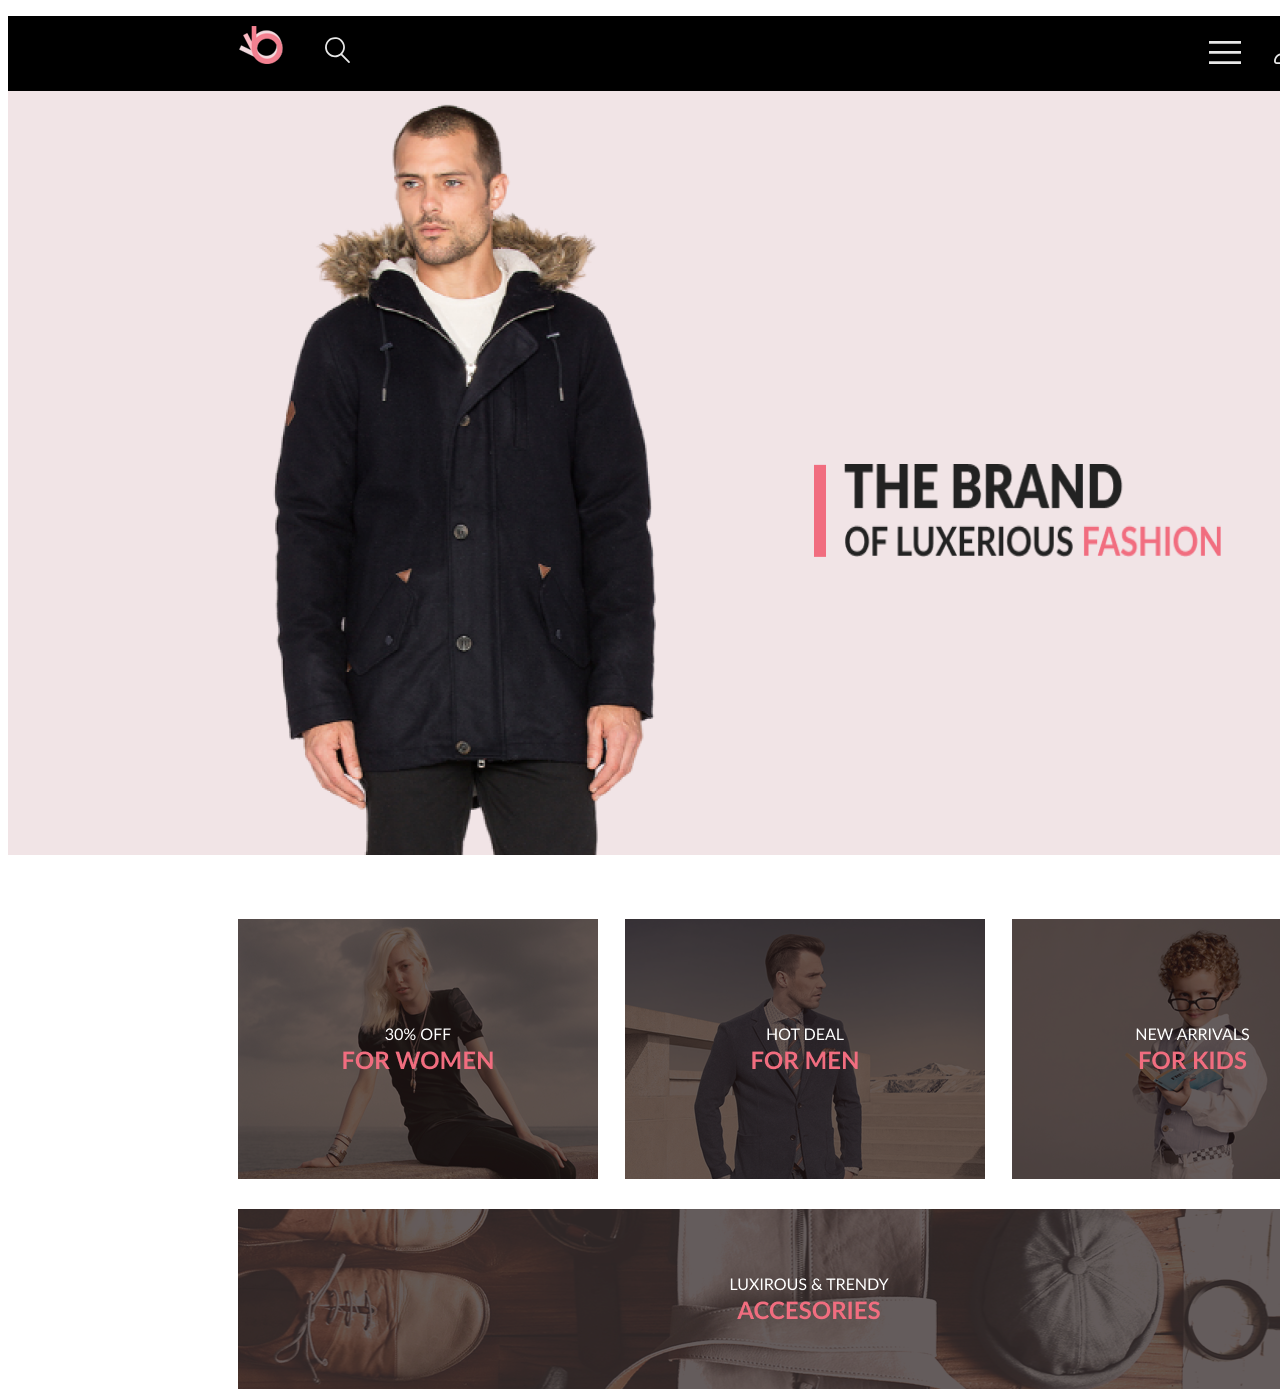
==== index.html @ 7326f94b "First commit" ====
<!DOCTYPE html>
<html lang="en">

<head>
    <meta charset="UTF-8">
    <meta http-equiv="X-UA-Compatible" content="IE=edge">
    <meta name="viewport" content="width=device-width, initial-scale=1.0">
    <title>Document</title>
    <link rel="stylesheet" href="style.css">
</head>

<body>

    <header class="menu">
        <ul class="spisokmenu">
            <li><a><img class="menu_logo" src="img/logo.svg" alt="Logotipe"></a></li>
            <li><a><img class="nayti" src="img/poisk.svg" alt="poisk"></a></li>
            <li><a><img class="saytmenu" src="img/menu.svg" alt="menu"></a></li>
            <li><a><img class="avtor" src="img/avtor.svg" alt="avtor"></a></li>
            <li><a><img class="magazin" src="img/magazin.svg" alt="magazin"></a></li>
            <li><a><img class="krug" src="img/krugnov.png" alt="krug"></a></li>
            <li><a><img class="five" src="img/five.png" alt="five"></a></li>
        </ul>
    </header>
    <main>
        <section>
            <header class="content">
                <ul class="spisok">
                    <li><a><img class="img_men" src="img/Layer_men.png" alt="men"></a></li>
                    <li><a><img class="element" src="img/rectangle.png" alt="rectangle"></a></li>
                    <li><a><img class="brandfashion" src="img/brandfashion.png" alt="brandfashion"></a></li>
                </ul>
            </header>
        </section>
        <section>
            <div class="modeli">
                <div class="women">
                </div>
                <div class="men">
                </div>
                <div class="kids">
                </div>
            </div>
            <div class="accesories">
            </div>
        </section>
    </main>

</body>

</html>
---- style.css ----
body {
    width: 100%;
}

.menu {
    width: 1600px;
    height: 75px;
    background: black;
    position: relative;
}

.spisokmenu {
list-style-type: none;
}

.content {
    width: 1600px;
    height: 764px;
    top: -16px;
    background: #F1E4E6;
    position: relative;
}

.spisok {
    list-style-type: none;
}

.img_men {
    position: absolute;
    top: 0px;
}

.modeli {
    margin-top: 48px;
    margin-left: 230px;
    width: 1140px;
    height: 260px;
    list-style-type: none;
}

.women {
    width: 360px;
    height: 260px;
    top: 904px;
    left: 230px;
    float: left;
    background-image: url(img/womenmax.png);
   
}

.men {
    width: 360px;
    height: 260px;
    top: 904px;
    left: 620px;
    float: left;
    margin: 0 0 0 27px;
    background-image: url(img/menmax.png);
}

.kids {
    width: 360px;
    height: 260px;
    top: 904px;
    left: 1010px;
    float: left;
    margin: 0 0 0 27px;
    background-image: url(img/kidsmax.png);
}

.accesories {
    width: 1140px;
    height: 180px;
    margin-top: 30px;
    margin-left: 230px;
    background-image: url(img/accesoriesmax.png);
}

.brandfashion {
    position: absolute;
    width: 377px;
    height: 93px;
    
    right: 387px;
    top: 373px;
}

.brandlux {
   width: 100%; 
   height: 100%;
}

.element {
    width: 12px;
    height: 93px;
    
    position: absolute;
    right: 782px;
    top: 373px;
}

.menu_logo {
    position: absolute;
    width: 44px;
    height: 38px;
    top: 10px;
    left: 231px; 
}

.nayti {
    position: absolute;
    width: 26px; 
    height: 26.79px;
    top: 21.21px;
    left: 316px;
}

.saytmenu {
    position: absolute;
    width: 32px; 
    height: 23px;
    top: 25.21px;
    left: 1201px;
}

.menuglav {
width: 100%;
height: 100%;
}

.avtor {
    position: absolute;
    width: 29px; 
    height: 29px;
    top: 19px;
    left: 1266px;
}

.magazin {
    position: absolute;
    width: 32px; 
    height: 29px;
    top: 20.21px;
    left: 1328px;
}

.five {
    top: 22px;
    position: absolute;
    left: 1357px;
}

.krug {
    top: 18px;
    position: absolute;
    left: 1350px; 
}
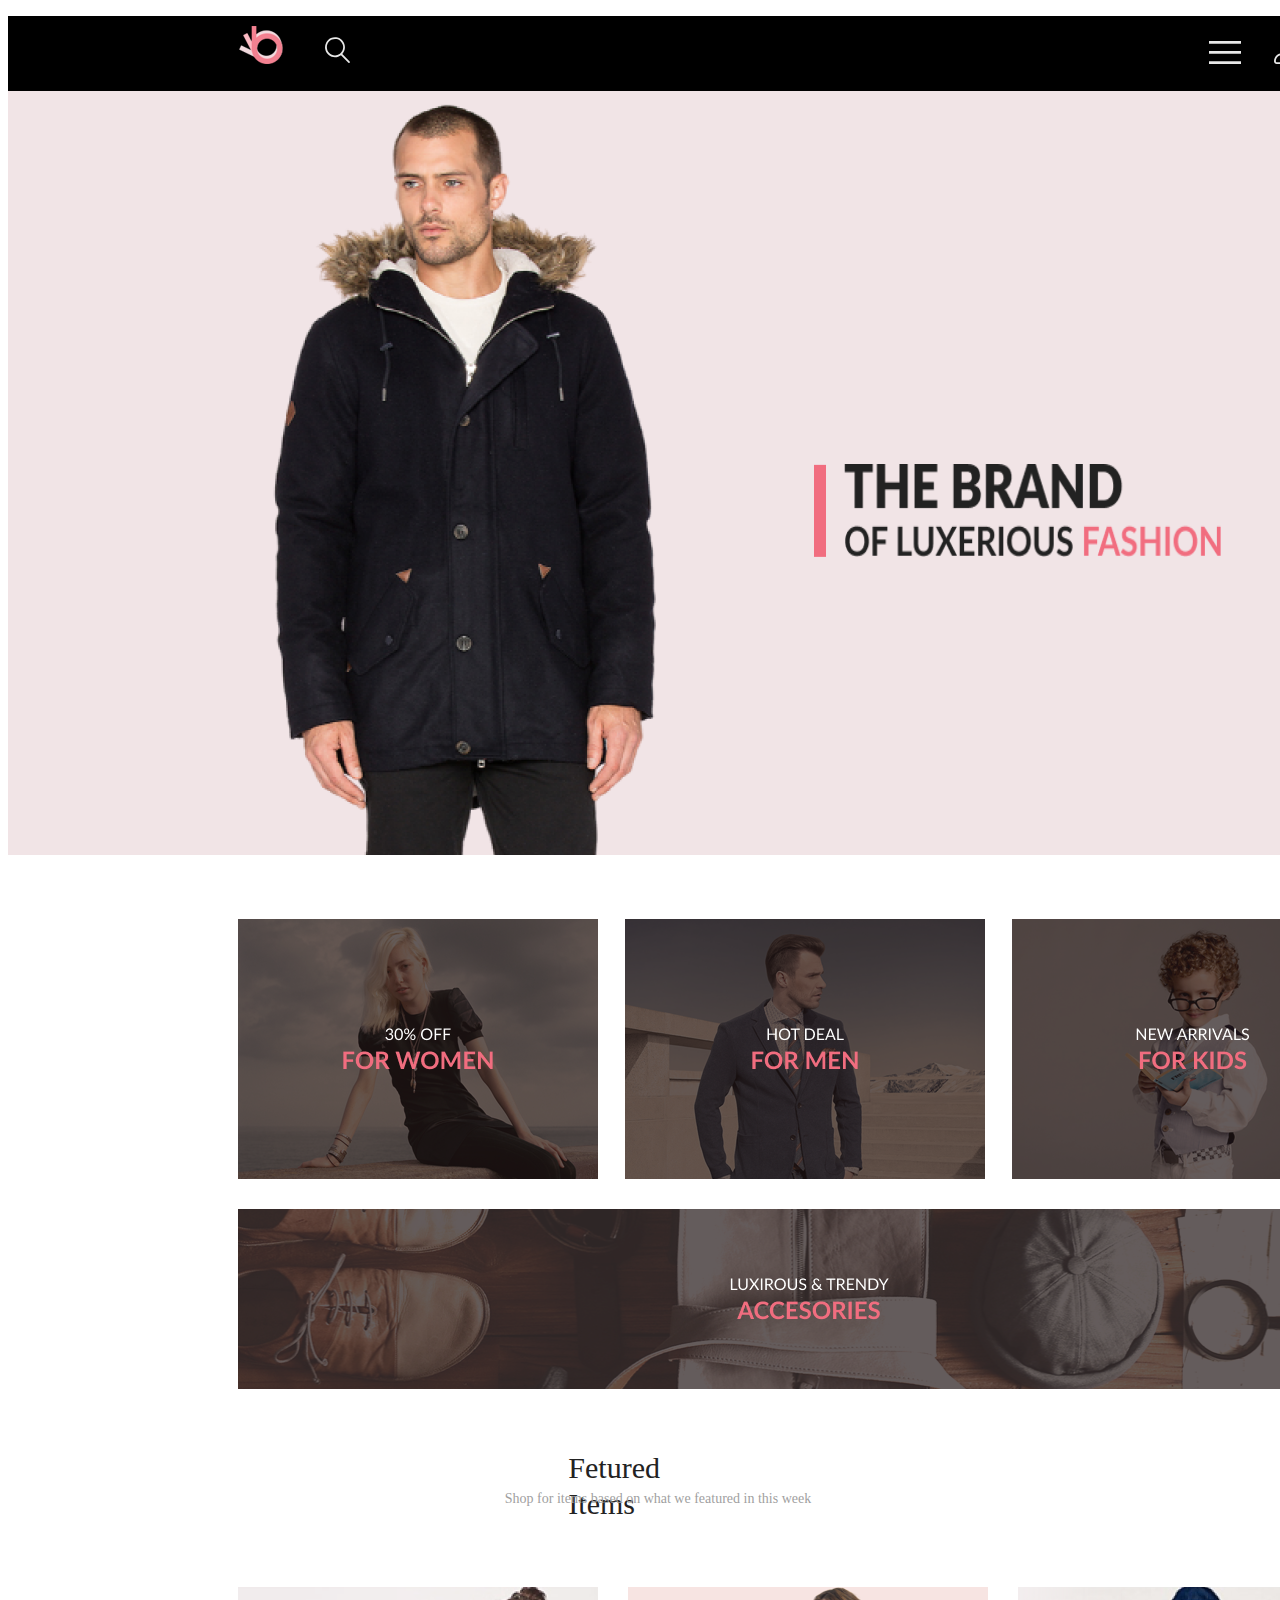
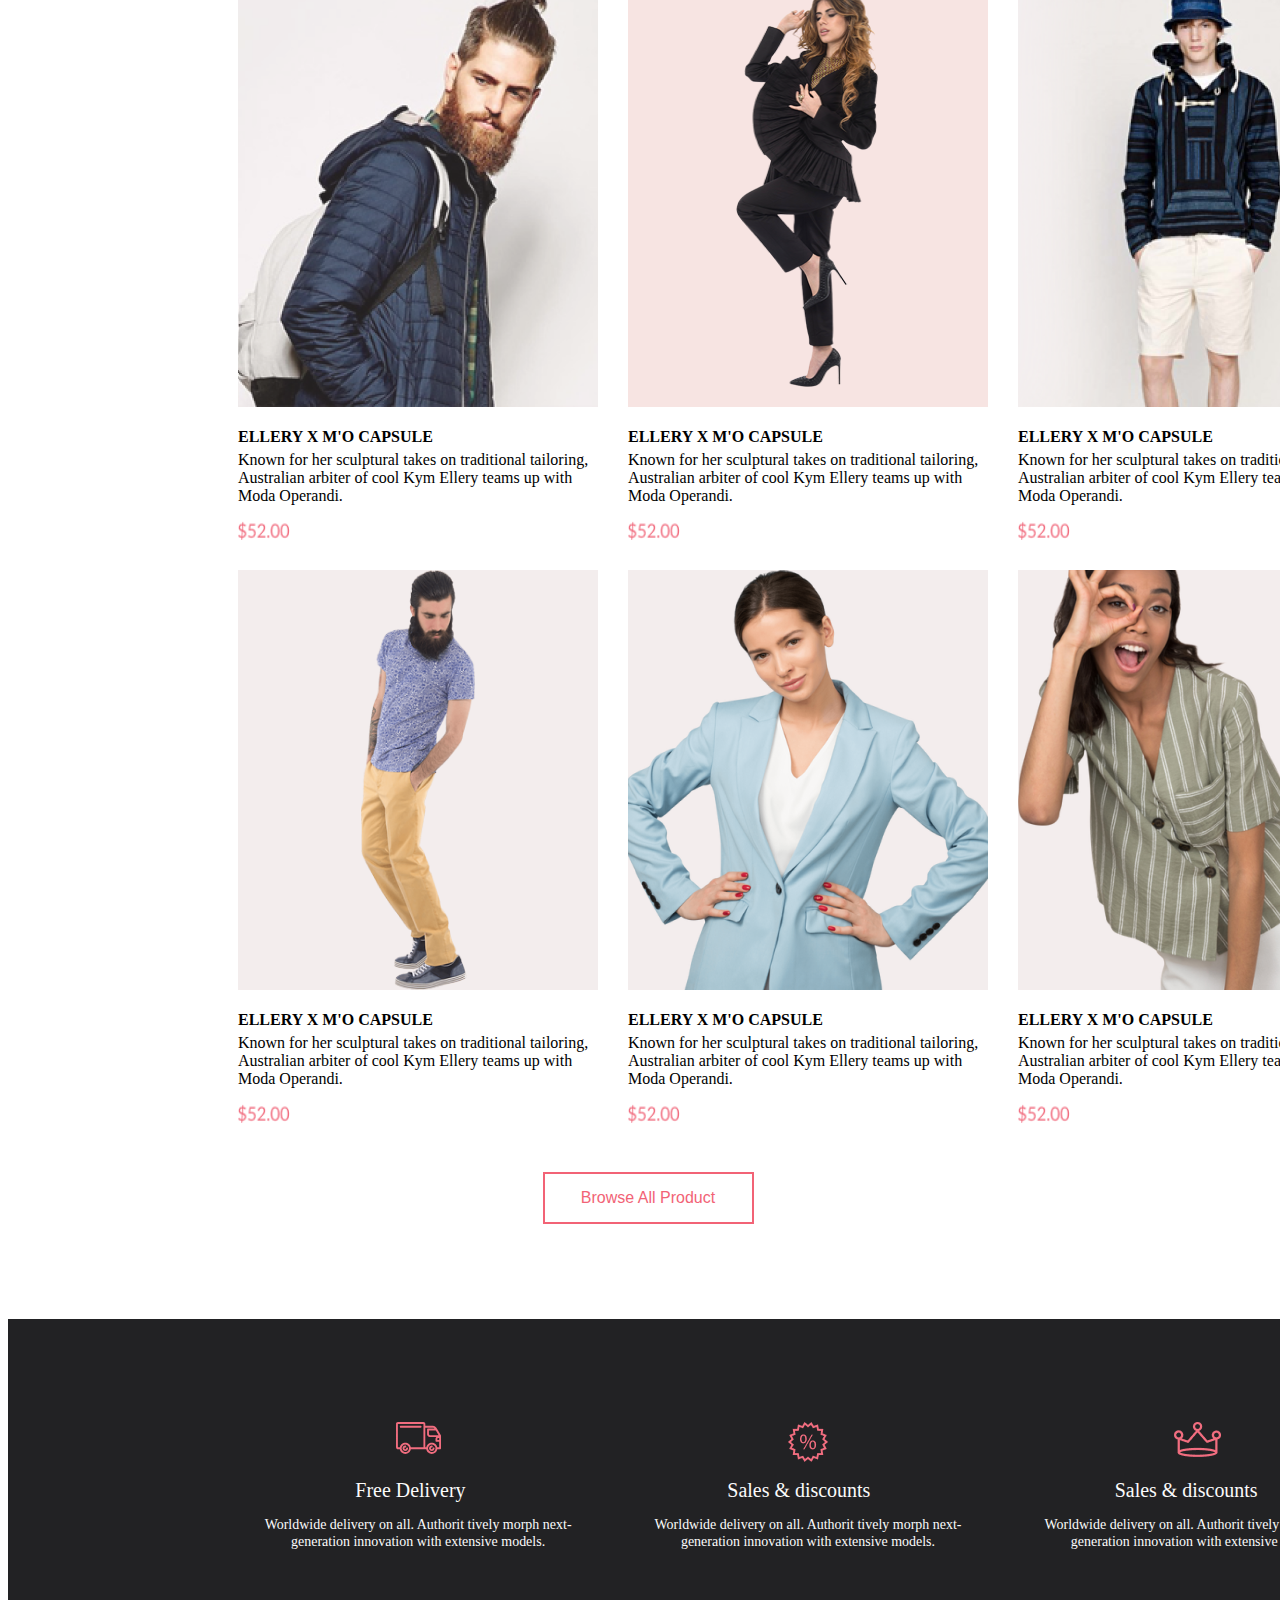
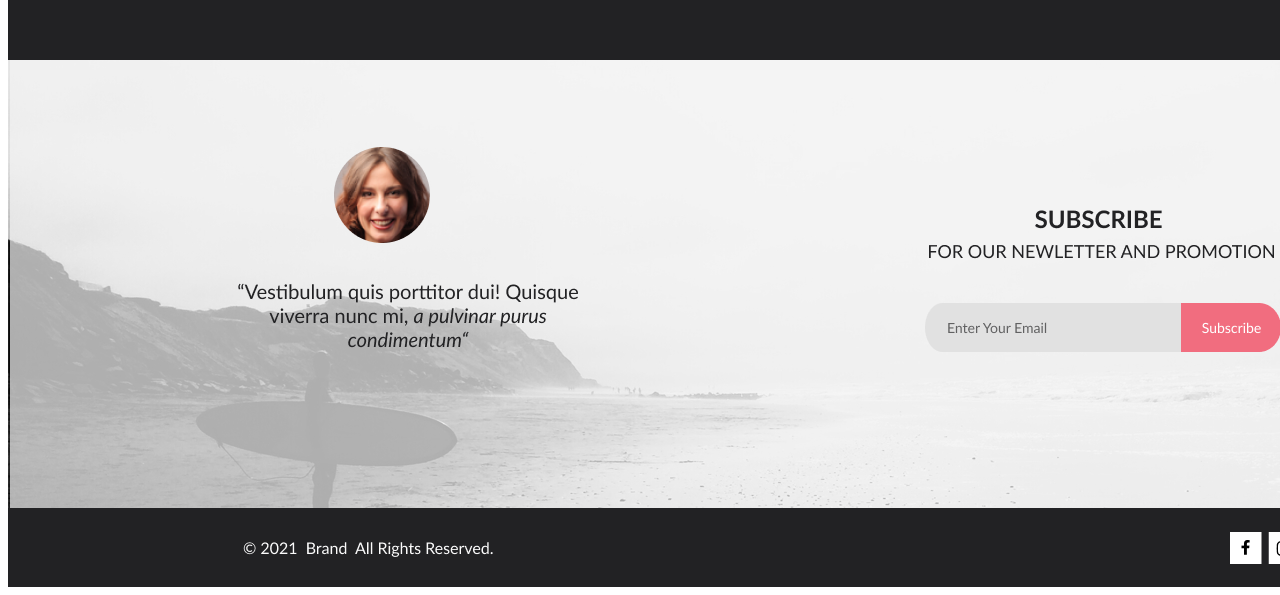
==== commit 58bfb934: "Добавил новые файлы картинок. Также удалил ветку copy-master" ====
--- a/index.html
+++ b/index.html
@@ -10,7 +10,6 @@
 </head>
 
 <body>
-
     <header class="menu">
         <ul class="spisokmenu">
             <li><a><img class="menu_logo" src="img/logo.svg" alt="Logotipe"></a></li>
@@ -44,8 +43,87 @@
             <div class="accesories">
             </div>
         </section>
+        <h3 class="heading">Fetured Items</h3>
+        <p class="text">Shop for items based on what we featured in this week</p>
+        <div class="description">
+            <div class="descriptionmini">
+                <img class="ellery1" src="img/ellery1.png" alt="ellery1">
+                <h4 class="headingellery1">ELLERY X M'O CAPSULE</h4>
+                <p class="ellerytext">Known for her sculptural takes on traditional tailoring, Australian arbiter of
+                    cool Kym
+                    Ellery teams up with Moda Operandi.</p>
+                <img class="price" src="img/price.png" alt="price">
+            </div>
+            <div class="descriptionmini">
+                <img class="ellery21" src="img/ellery21.png" alt="ellery21">
+                <img class="ellery22" src="img/ellery22.png" alt="ellery22">
+                <h4 class="headingellery21">ELLERY X M'O CAPSULE</h4>
+                <p class="ellerytext">Known for her sculptural takes on traditional tailoring, Australian arbiter of
+                    cool Kym
+                    Ellery teams up with Moda Operandi.</p>
+                <img class="price" src="img/price.png" alt="price">
+            </div>
+            <div class="descriptionmini">
+                <img class="ellery3" src="img/ellery3.png" alt="ellery3">
+                <h4 class="headingellery3">ELLERY X M'O CAPSULE</h4>
+                <p class="ellerytext">Known for her sculptural takes on traditional tailoring, Australian arbiter of
+                    cool Kym
+                    Ellery teams up with Moda Operandi.</p>
+                <img class="price" src="img/price.png" alt="price">
+            </div>
+        </div>
+        <div class="description card">
+            <div class="descriptionmini">
+                <img class="ellery4" src="img/ellery4.png" alt="ellery4">
+                <h4 class="headingellery4">ELLERY X M'O CAPSULE</h4>
+                <p class="ellerytext">Known for her sculptural takes on traditional tailoring, Australian arbiter of
+                    cool Kym
+                    Ellery teams up with Moda Operandi.</p>
+                <img class="price" src="img/price.png" alt="price">
+            </div>
+            <div class="descriptionmini">
+                <img class="ellery5" src="img/ellery5.png" alt="ellery5">
+                <h4 class="headingellery5">ELLERY X M'O CAPSULE</h4>
+                <p class="ellerytext">Known for her sculptural takes on traditional tailoring, Australian arbiter of
+                    cool Kym
+                    Ellery teams up with Moda Operandi.</p>
+                <img class="price" src="img/price.png" alt="price">
+            </div>
+            <div class="descriptionmini">
+                <img class="ellery6" src="img/ellery6.png" alt="ellery6">
+                <h4 class="headingellery6">ELLERY X M'O CAPSULE</h4>
+                <p class="ellerytext">Known for her sculptural takes on traditional tailoring, Australian arbiter of
+                    cool Kym
+                    Ellery teams up with Moda Operandi.</p>
+                <img class="price" src="img/price.png" alt="price">
+            </div>
+        </div>
+        <button class="products-btn" type="button">Browse All Product</button>
+
+        <div class="services">
+            <img class="car" src="img/car.svg" alt="car">
+            <h4 class="headingcar">Free Delivery</h4>
+            <p class="textcar">Worldwide delivery on all. Authorit tively morph next-generation innovation with
+                extensive models.</p>
+            <img class="sale" src="img/sale.png" alt="sale">
+            <h4 class="headingsale">Sales & discounts</h4>
+            <p class="textsale">Worldwide delivery on all. Authorit tively morph next-generation innovation with
+                extensive models.</p>
+            <img class="crown" src="img/crown.png" alt="crown">
+            <h4 class="headingcrown">Sales & discounts</h4>
+            <p class="textcrown">Worldwide delivery on all. Authorit tively morph next-generation innovation with
+                extensive models.</p>
+        </div>
+        <div class="write">
+            <img class="foto" src="img/foto.png" alt="foto">
+            <img class="futerheader" src="img/futerheader.png" alt="futerheader">
+            <img class="futertext" src="img/futertext.png" alt="futertext">
+            <img class="futerform" src="img/futerform.png" alt="futerform">
+        </div>
+        <div class="rights">
+            <img class="copyright" src="img/Copyright.png" alt="copyright">
+        </div>
     </main>
-
 </body>
 
 </html>--- a/style.css
+++ b/style.css
@@ -8,6 +8,7 @@
     height: 75px;
     background: black;
     position: relative;
+    
 }
 
 .spisokmenu {
@@ -157,3 +158,329 @@
     left: 1350px; 
 }
 
+.heading {
+    position: absolute;
+    left: 44.4%;
+    right: 44.23%;
+    top: 157.8%;
+    bottom: 60.66%;
+    font-family: 'Lato';
+    font-style: normal;
+    font-weight: 400;
+    font-size: 30px;
+    line-height: 36px;
+    color: #222222;  
+}
+
+.text {
+    position: absolute;
+    left: 39.44%;
+   
+    top: 164.0%;
+    bottom: 60.06%;
+   
+    font-family: 'Lato';
+    font-style: normal;
+    font-weight: 400;
+    font-size: 14px;
+    line-height: 17px;  
+    color: #9F9F9F;
+    
+    
+}
+
+.description {
+width: 1140px;
+
+    margin-left: 230px;
+    margin-top: 198px;
+    text-align: left;
+    display: flex;
+    justify-content: space-between;
+   
+
+}
+
+.descriptionmini {
+
+    width: 360px;
+    
+    text-align: left;
+    
+    background: #FFFFFF;
+
+   
+    
+    display: flex;
+    flex-direction: column;
+
+}
+
+
+.ellerytext {
+    width: 100%;
+    margin-top: -16.4px;
+}
+
+.ellery22 {
+    height: 400px;
+    position: absolute;
+    left: 736px;
+    
+}
+
+.card {
+    margin-top: 30px;
+}
+
+.price {
+    width: 52.46px;
+    height: 19px;
+}
+
+.products-btn {
+    display: block;
+    width: 100%;
+    max-width: 211px;
+    margin: 0 auto;
+    padding: 14.5px;
+    background-color: #fff;
+    border: 2px solid #F26376;
+    box-sizing: border-box;
+    color: #F26376;
+    font-style: normal;
+    font-weight: 400;
+    font-size: 16px;
+    line-height: 19.2px;
+    text-align: center;
+    word-break: break-all;
+    margin-top: 48.5px;
+  }
+
+  .products-btn:hover {
+    background-color: #F26376;
+    color: #fff;
+  }
+  .products-btn:active {
+    background-color: #fff;
+    border: 2px solid #F26376;
+    color: #F26376;
+  }
+
+  .services {
+      width: 1600px;
+      height: 341px;
+      background: #222224;
+margin-top: 95.5px;
+position: relative;
+  }
+
+  .write {
+    width: 1600px;
+    height: 448px;
+    background-image: url(img/nature.jpg);
+    
+position: relative;
+  }
+
+  .rights {
+      width: 1600px;
+      height: 79px;
+      
+  }
+
+  .car {
+    position: absolute;
+    left: 24.25%;
+    right: 72.94%;
+    top: 103px;
+    bottom: 19.15%;  
+  }
+
+  .headingcar {
+    position: absolute;
+    left: 21.71%;
+    right: 70.98%;
+    top: 38.58%;
+    bottom: 17.79%;
+    
+    font-family: 'Lato';
+    font-style: normal;
+    font-weight: 400;
+    font-size: 19.96px;
+    line-height: 24px;
+    /* identical to box height */
+    
+    color: #FBFBFB;
+    
+  }
+
+  .textcar {
+    position: absolute;
+    left: 14.38%;
+    right: 63.12%;
+    top: 53.63%;
+    bottom: 16.48%;
+    
+    font-family: 'Lato';
+    font-style: normal;
+    font-weight: 300;
+    font-size: 13.972px;
+    line-height: 17px;
+    text-align: center;
+    
+    color: #FBFBFB;
+     
+  }
+
+  .sale {
+    position: absolute;
+    left: 48.75%;
+    right: 48.75%;
+    top: 103px;
+    bottom: 18.92%;
+    
+    
+    
+  }
+
+  .headingsale {
+    position: absolute;
+    left: 44.96%;
+    right: 45.47%;
+    top: 38.58%;
+    bottom: 17.79%;
+    
+    font-family: 'Lato';
+    font-style: normal;
+    font-weight: 400;
+    font-size: 19.96px;
+    line-height: 24px;
+    /* identical to box height */
+    
+    color: #FBFBFB;
+     
+  }
+
+  .textsale {
+    position: absolute;
+    left: 38.75%;
+    right: 38.75%;
+    top: 53.63%;
+    bottom: 16.48%;
+    
+    font-family: 'Lato';
+    font-style: normal;
+    font-weight: 300;
+    font-size: 13.972px;
+    line-height: 17px;
+    text-align: center;
+    
+    color: #FBFBFB;
+    
+  }
+
+  .crown {
+    position: absolute;
+    left: 72.88%;
+    right: 24.18%;
+    top: 103px;
+    bottom: 19.07%;
+    
+  }
+
+ .headingcrown {
+    position: absolute;
+left: 69.17%;
+right: 21.14%;
+top: 38.58%;
+bottom: 17.79%;
+
+font-family: 'Lato';
+font-style: normal;
+font-weight: 400;
+font-size: 19.96px;
+line-height: 24px;
+/* identical to box height */
+
+color: #FBFBFB;
+ 
+ } 
+
+ .textcrown {
+    position: absolute;
+    left: 63.12%;
+    right: 14.38%;
+    top: 53.63%;
+    bottom: 16.48%;
+    
+    font-family: 'Lato';
+    font-style: normal;
+    font-weight: 300;
+    font-size: 13.972px;
+    line-height: 17px;
+    text-align: center;
+    
+    color: #FBFBFB;
+      
+ }
+
+ .foto {
+    position: absolute;
+    width: 96px;
+    height: 96px;
+    left: 325.71px;
+    top: 86.59px;
+    
+ }
+
+ .futertext {
+    position: absolute;
+    left: 14.39%;
+    right: 63.14%;
+    top: 49.78%;
+    bottom: 28.12%;
+    
+    font-family: 'Lato';
+    font-style: normal;
+    font-weight: 400;
+    font-size: 20px;
+    line-height: 24px;
+    text-align: center;
+    
+    color: #222224;
+    
+    
+ }
+
+ .futerheader {
+    position: absolute;
+    left: 921px;
+    right: 14.38%;
+    top: 33.48%;
+    bottom: 52.9%;
+    
+    font-family: 'Lato';
+    font-style: normal;
+    font-weight: 700;
+    font-size: 24px;
+    line-height: 167.2%;
+    /* or 40px */
+    text-align: center;
+    
+    color: #222224;
+    
+ }
+
+ .futerform {
+    position: absolute;
+    left: 57.31%;
+    right: 20.44%;
+    top: 54.24%;
+    bottom: 34.82%;
+    
+ }
+
+
+
+
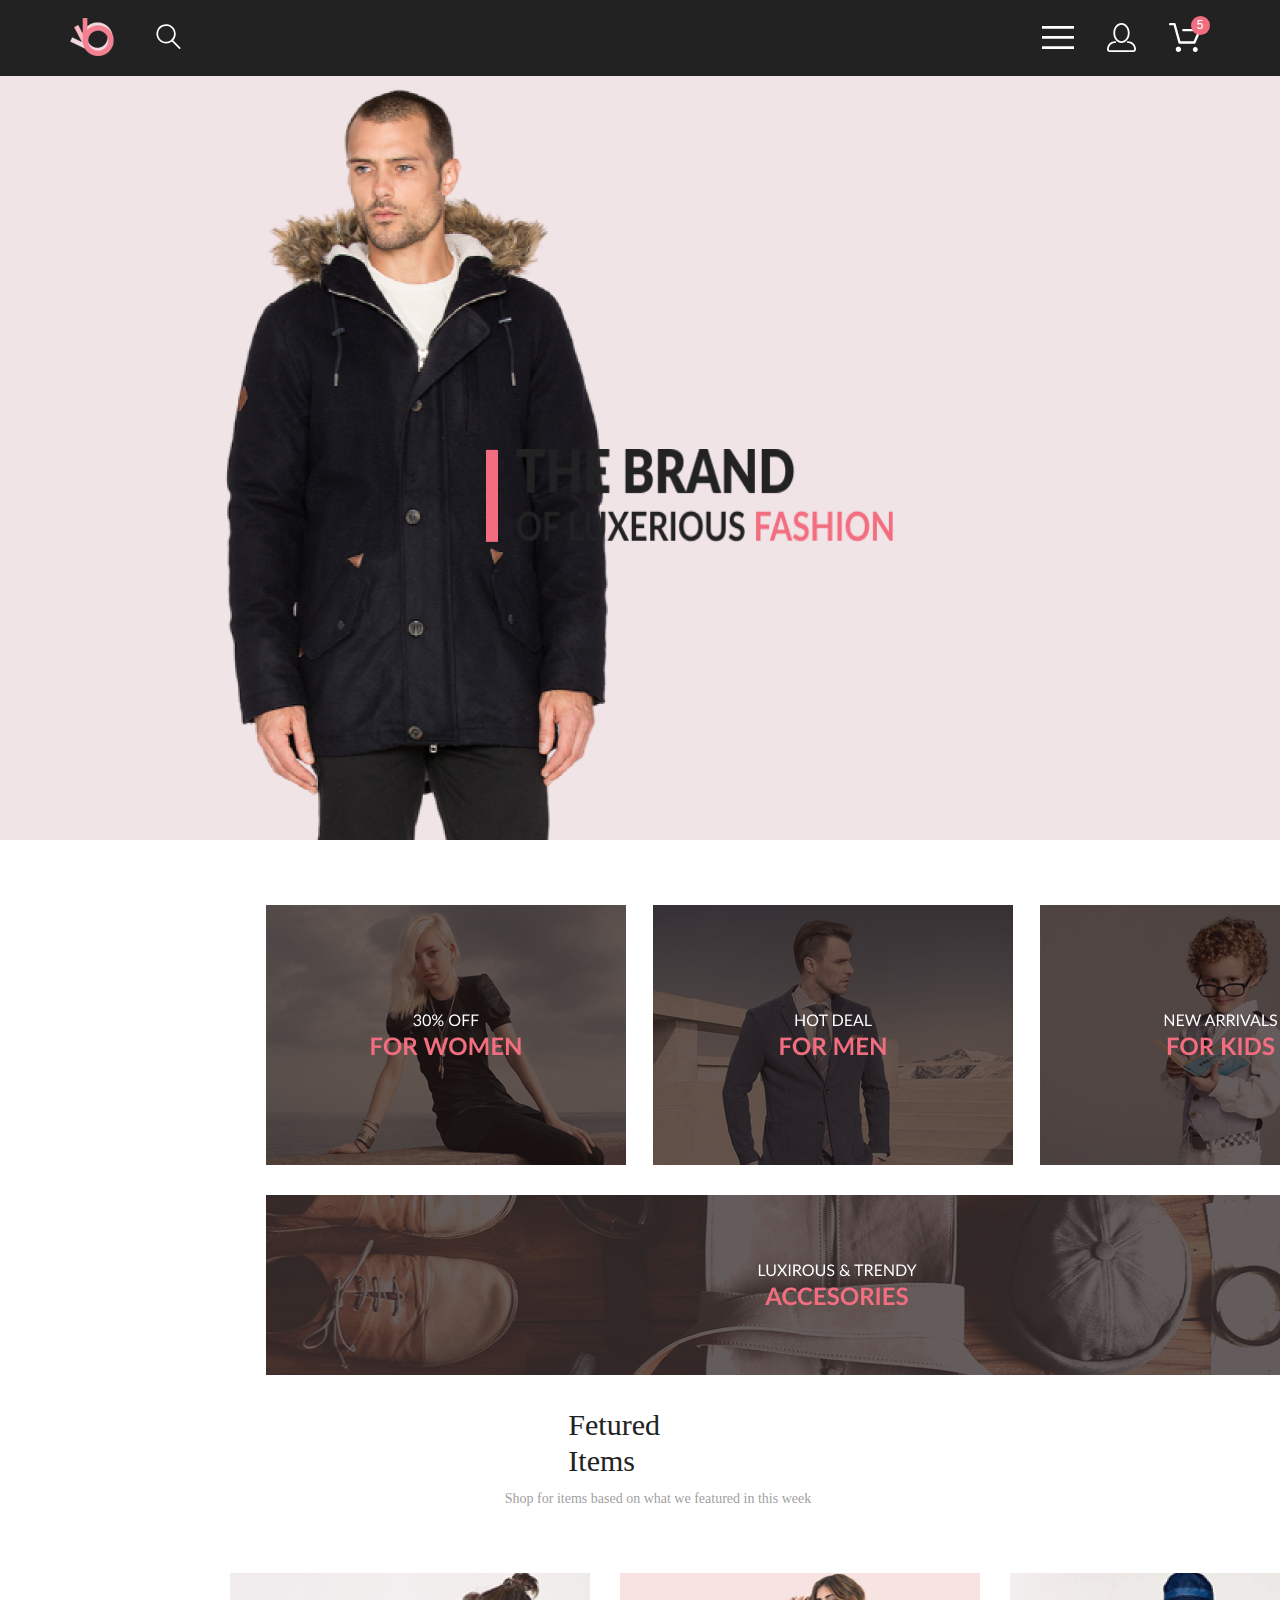
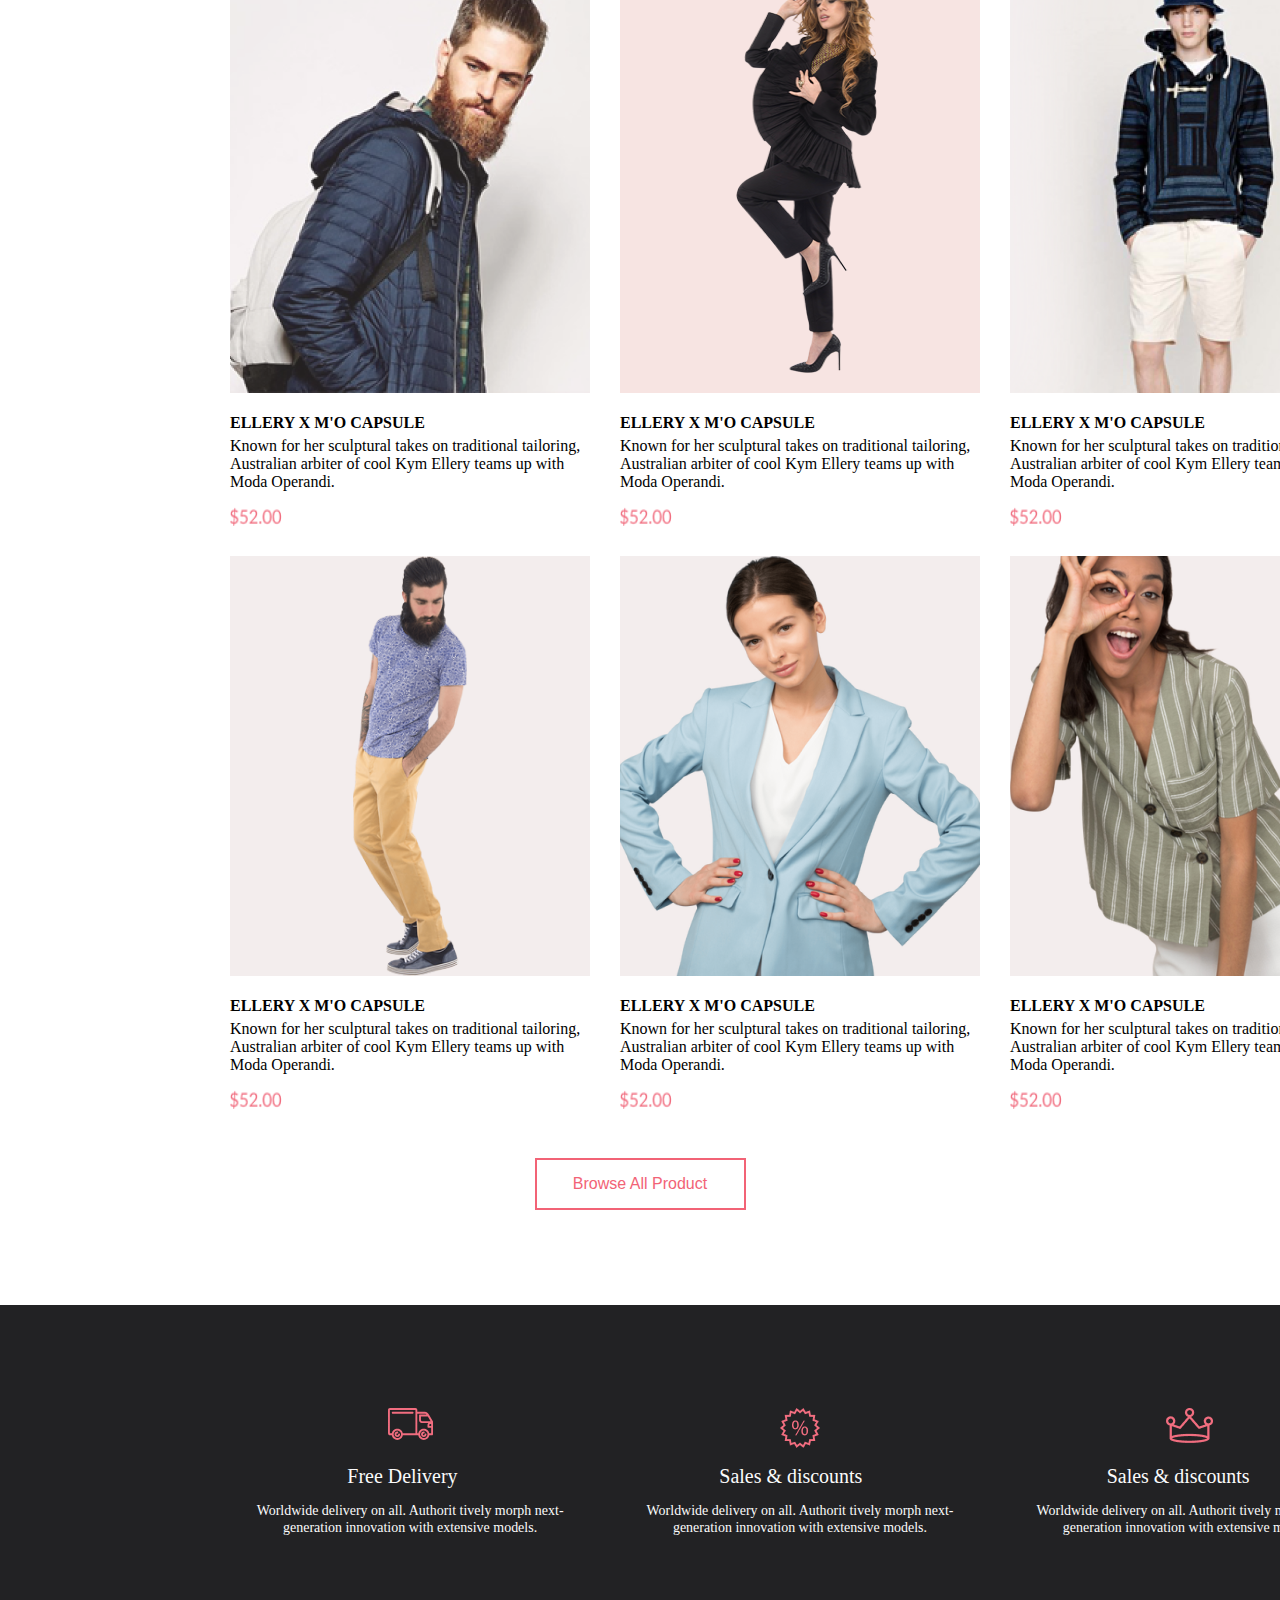
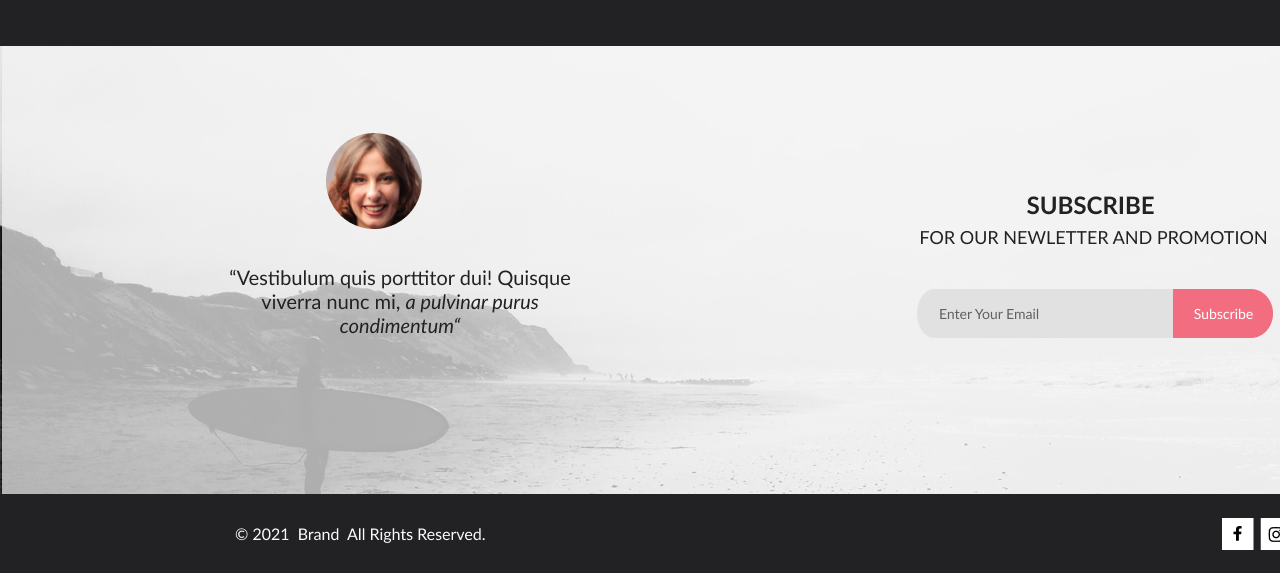
==== commit 877327a2: "creating a new branch of lesson3" ====
--- a/index.html
+++ b/index.html
@@ -3,34 +3,62 @@
 
 <head>
     <meta charset="UTF-8">
-    <meta http-equiv="X-UA-Compatible" content="IE=edge">
     <meta name="viewport" content="width=device-width, initial-scale=1.0">
-    <title>Document</title>
+    <title>Главная страница</title>
     <link rel="stylesheet" href="style.css">
 </head>
 
 <body>
-    <header class="menu">
-        <ul class="spisokmenu">
-            <li><a><img class="menu_logo" src="img/logo.svg" alt="Logotipe"></a></li>
-            <li><a><img class="nayti" src="img/poisk.svg" alt="poisk"></a></li>
-            <li><a><img class="saytmenu" src="img/menu.svg" alt="menu"></a></li>
-            <li><a><img class="avtor" src="img/avtor.svg" alt="avtor"></a></li>
-            <li><a><img class="magazin" src="img/magazin.svg" alt="magazin"></a></li>
-            <li><a><img class="krug" src="img/krugnov.png" alt="krug"></a></li>
-            <li><a><img class="five" src="img/five.png" alt="five"></a></li>
-        </ul>
-    </header>
-    <main>
-        <section>
-            <header class="content">
-                <ul class="spisok">
-                    <li><a><img class="img_men" src="img/Layer_men.png" alt="men"></a></li>
-                    <li><a><img class="element" src="img/rectangle.png" alt="rectangle"></a></li>
-                    <li><a><img class="brandfashion" src="img/brandfashion.png" alt="brandfashion"></a></li>
-                </ul>
-            </header>
-        </section>
+    <div class="container">
+        <header class="page-header">
+            <ul class="page-header-list content-center">
+                <li>
+                    <a href="index.html" class="page-header-logo">
+                        <img src="img/logo.png" alt="" height="38">
+                    </a>
+                </li>
+                <li>
+                    <button class="page-header-search btn">
+                        <svg width="27" height="28" viewBox="0 0 27 28" xmlns="http://www.w3.org/2000/svg">
+                            <path
+                                d="M19.0596 17.6259C20.6713 15.8658 21.6282 13.6048 21.7698 11.2225C21.9113 8.84018 21.2288 6.48173 19.8369 4.54318C18.445 2.60463 16.4285 1.20404 14.126 0.576619C11.8234 -0.0508009 9.3751 0.13316 7.19217 1.09761C5.00923 2.06205 3.22463 3.74825 2.13804 5.87302C1.05145 7.9978 0.729054 10.4318 1.225 12.7661C1.72094 15.1005 3.00501 17.1932 4.86158 18.6927C6.71814 20.1922 9.03413 21.0072 11.4206 21.0009C13.673 21.004 15.8645 20.27 17.6606 18.9109L25.4086 26.7179C25.4941 26.807 25.5965 26.8781 25.7099 26.927C25.8232 26.9759 25.9452 27.0017 26.0686 27.0029C26.1923 27.0033 26.3148 26.9782 26.4283 26.9292C26.5419 26.8801 26.6441 26.8082 26.7286 26.7179C26.9025 26.537 26.9997 26.2958 26.9997 26.0449C26.9997 25.794 26.9025 25.5528 26.7286 25.3719L19.0596 17.6259ZM2.88662 10.5009C2.89946 8.81563 3.41094 7.17187 4.35659 5.77685C5.30224 4.38183 6.63972 3.29801 8.20044 2.662C9.76115 2.02599 11.4752 1.86627 13.1266 2.20298C14.7779 2.53969 16.2926 3.35775 17.4797 4.55404C18.6668 5.75033 19.4732 7.27129 19.7972 8.92519C20.1212 10.5791 19.9483 12.2919 19.3002 13.8476C18.6522 15.4034 17.5581 16.7325 16.1559 17.6674C14.7536 18.6023 13.1059 19.1011 11.4206 19.1009C9.14916 19.0901 6.97482 18.1784 5.37484 16.566C3.77486 14.9537 2.87998 12.7724 2.88662 10.5009Z" />
+                        </svg>
+                    </button>
+                </li>
+                <li>
+                    <button class="menu-btn btn">
+                        <svg width="32" height="23" viewBox="0 0 32 23" xmlns="http://www.w3.org/2000/svg">
+                            <path d="M0 23V20.31H32V23H0ZM0 12.76V10.07H32V12.76H0ZM0 2.69V0H32V2.69H0Z" />
+                        </svg>
+                    </button>
+                </li>
+                <li>
+                    <button class="account-btn btn">
+                        <svg width="29" height="29" viewBox="0 0 29 29" xmlns="http://www.w3.org/2000/svg">
+                            <path
+                                d="M14.5 19.937C19 19.937 22.656 15.464 22.656 9.968C22.656 4.472 19 0 14.5 0C13.3631 0.0217413 12.2463 0.303398 11.2351 0.823397C10.2239 1.34339 9.34507 2.08794 8.66602 3C7.12663 4.99573 6.30819 7.45381 6.34399 9.974C6.34399 15.465 10 19.937 14.5 19.937ZM14.5 1.813C18 1.813 20.844 5.472 20.844 9.969C20.844 14.466 17.998 18.125 14.5 18.125C11.002 18.125 8.15603 14.465 8.15503 9.969C8.15403 5.473 11 1.813 14.5 1.813ZM20.844 18.125C20.6036 18.125 20.373 18.2205 20.203 18.3905C20.033 18.5605 19.9375 18.7911 19.9375 19.0315C19.9375 19.2719 20.033 19.5025 20.203 19.6725C20.373 19.8425 20.6036 19.938 20.844 19.938C22.526 19.9399 24.1386 20.6088 25.3279 21.7982C26.5172 22.9875 27.1861 24.6 27.188 26.282C27.1875 26.5221 27.0918 26.7523 26.922 26.9221C26.7522 27.0918 26.5221 27.1875 26.282 27.188H2.71997C2.47985 27.1875 2.24975 27.0918 2.07996 26.9221C1.91016 26.7523 1.81449 26.5221 1.81396 26.282C1.81608 24.6001 2.48517 22.9877 3.67444 21.7985C4.86371 20.6092 6.47608 19.9401 8.15796 19.938C8.39824 19.938 8.62868 19.8425 8.79858 19.6726C8.96849 19.5027 9.06396 19.2723 9.06396 19.032C9.06396 18.7917 8.96849 18.5613 8.79858 18.3914C8.62868 18.2215 8.39824 18.126 8.15796 18.126C5.99541 18.1279 3.92201 18.9875 2.39258 20.5164C0.863144 22.0453 0.00264777 24.1185 0 26.281C0.000794067 27.0019 0.287502 27.693 0.797241 28.2027C1.30698 28.7125 1.99811 28.9992 2.71899 29H26.282C27.0027 28.9989 27.6936 28.7121 28.2031 28.2024C28.7126 27.6927 28.9992 27.0017 29 26.281C28.9974 24.1187 28.1372 22.0457 26.6083 20.5168C25.0793 18.9878 23.0063 18.1276 20.844 18.125Z" />
+                        </svg>
+                    </button>
+                </li>
+                <li>
+                    <button class="cart-btn btn">
+                        <svg width="32" height="29" viewBox="0 0 32 29" xmlns="http://www.w3.org/2000/svg">
+                            <path
+                                d="M26.2009 29C25.5532 28.9738 24.9415 28.6948 24.4972 28.2227C24.0529 27.7506 23.8114 27.1232 23.8245 26.475C23.8376 25.8269 24.1043 25.2097 24.5673 24.7559C25.0303 24.3022 25.6527 24.048 26.301 24.048C26.9493 24.048 27.5717 24.3022 28.0347 24.7559C28.4977 25.2097 28.7644 25.8269 28.7775 26.475C28.7906 27.1232 28.549 27.7506 28.1047 28.2227C27.6604 28.6948 27.0488 28.9738 26.401 29H26.2009ZM6.75293 26.32C6.75293 25.79 6.91011 25.2718 7.20459 24.8311C7.49907 24.3904 7.91764 24.0469 8.40735 23.844C8.89705 23.6412 9.43594 23.5881 9.95581 23.6915C10.4757 23.7949 10.9532 24.0502 11.328 24.425C11.7028 24.7998 11.9581 25.2773 12.0615 25.7972C12.1649 26.317 12.1118 26.8559 11.9089 27.3456C11.7061 27.8353 11.3626 28.2539 10.9219 28.5483C10.4812 28.8428 9.96304 29 9.43298 29C9.08087 29.0003 8.73212 28.9311 8.40674 28.7966C8.08136 28.662 7.78569 28.4646 7.53662 28.2158C7.28755 27.9669 7.09001 27.6713 6.9552 27.3461C6.82039 27.0208 6.75098 26.6721 6.75098 26.32H6.75293ZM10.553 20.686C10.2935 20.6868 10.0409 20.6024 9.83411 20.4457C9.62727 20.2891 9.47758 20.0689 9.40796 19.819L4.57495 2.36401H1.18201C0.868521 2.36401 0.567859 2.23947 0.346191 2.01781C0.124523 1.79614 0 1.49549 0 1.18201C0 0.868519 0.124523 0.567873 0.346191 0.346205C0.567859 0.124537 0.868521 5.81268e-06 1.18201 5.81268e-06H5.46301C5.7225 -0.00080736 5.97504 0.0837201 6.18176 0.240568C6.38848 0.397416 6.53784 0.617884 6.60693 0.868006L11.4399 18.323H24.6179L29.001 8.27501H14.401C14.2428 8.27961 14.0854 8.25242 13.9379 8.19507C13.7904 8.13771 13.6559 8.05134 13.5424 7.94108C13.4288 7.83082 13.3386 7.69891 13.277 7.55315C13.2154 7.40739 13.1836 7.25075 13.1836 7.0925C13.1836 6.93426 13.2154 6.77762 13.277 6.63186C13.3386 6.4861 13.4288 6.35419 13.5424 6.24393C13.6559 6.13367 13.7904 6.0473 13.9379 5.98994C14.0854 5.93259 14.2428 5.90541 14.401 5.91001H30.814C31.0097 5.90996 31.2022 5.95866 31.3744 6.05172C31.5465 6.14478 31.6928 6.27926 31.7999 6.44301C31.9078 6.60729 31.9734 6.79569 31.9908 6.99145C32.0083 7.18721 31.9771 7.38424 31.9 7.565L26.495 19.977C26.4026 20.1876 26.251 20.3668 26.0585 20.4927C25.866 20.6186 25.641 20.6858 25.411 20.686H10.553Z" />
+                        </svg>
+                        <span>5</span>
+                    </button>
+                </li>
+            </ul>
+        </header>
+
+        <header class="content">
+
+            <img class="img_men" src="img/Layer_men.png" alt="men">
+            <img class="element" src="img/rectangle.png" alt="rectangle">
+            <img class="brandfashion" src="img/brandfashion.png" alt="brandfashion">
+        </header>
+
         <section>
             <div class="modeli">
                 <div class="women">
@@ -123,7 +151,9 @@
         <div class="rights">
             <img class="copyright" src="img/Copyright.png" alt="copyright">
         </div>
-    </main>
+
+
+    </div>
 </body>
 
 </html>--- a/style.css
+++ b/style.css
@@ -1,31 +1,139 @@
+
 
 body {
+	margin: 0;
+}
+
+.container {
+	width: 100%;
+	margin: 0 auto;
+}
+
+.page-header {
+
+    /*	display: flex;
+	align-items: center;
+	min-height: 75px;*/
+	padding: 18px 0 20px 0;
+	box-sizing: border-box;
+	background-color: #222222;
+    
+}
+
+.page-header-list {
+	display: flex;
+    justify-content: flex-start;
+    align-items: center;
+	padding: 0;
+	list-style-type: none;
+}
+
+.page-header-logo {
+	display: block;
+	width: 44px;
+	height: 38px;
+	margin: 0 41px 0 0;
+	text-decoration: none;
+}
+
+.page-header-search {
+	width: 26px;
+	height: 26px;
+}
+
+.btn {
+	display: block;
+	background-color: transparent;
+	border: none;
+	padding: 0;
+}
+
+.menu-btn {
+    width: 32px;
+    height: 23px;
+    margin: 0 33px 0 0;
+}
+
+.account-btn {
+	width: 29px;
+	height: 29px;
+ 	margin: 0 33px 0 0;
+}
+
+.cart-btn {
+	width: 32px;
+	height: 29px;
+	position: relative;
+}
+
+.cart-btn span{
+	display: flex;
+	justify-content: center;
+	align-items: center;
+	width: 19px;
+	height: 19px;
+	background-color: #f16d7f;
+	border-radius: 50%;
+	color: #fff;
+/*	text-align: center;
+	line-height: 19px;*/
+	font-size: 12px;
+	line-height: 14px;
+	position: absolute;
+    top: -7px;
+    right: -9px;
+}
+
+.content-center {
+	max-width: 1140px;
+	width: 100%;
+	margin: 0 auto;
+	/*outline: 1px solid #fff;*/
+}
+
+.page-header button:hover svg {
+	fill: blue;
+}
+
+.page-header button:active svg {
+	fill: purple;
+}
+
+.page-header svg {
+	display: block;
+	width: 100%;
+	height: 100%;
+	fill: #fff;
+} 
+
+.page-header-list > li:nth-child(2) {
+	margin: 0 75.5% 0 0;
+} 
+
+.page-header-logo:hover img {
+	filter: brightness(30%);
+}
+
+.page-header-logo:active img {
+	filter: brightness(60%);
+}
+
+.page-header-logo img {
+	width: 100%;
+	height: 100%;
+}
+
+
+.content {
     width: 100%;
-}
-
-.menu {
-    width: 1600px;
-    height: 75px;
-    background: black;
-    position: relative;
-    
-}
-
-.spisokmenu {
-list-style-type: none;
-}
-
-.content {
-    width: 1600px;
     height: 764px;
-    top: -16px;
+    top: 0px;
     background: #F1E4E6;
     position: relative;
-}
-
-.spisok {
-    list-style-type: none;
-}
+    box-sizing: border-box;
+}
+
+
 
 .img_men {
     position: absolute;
@@ -33,8 +141,8 @@
 }
 
 .modeli {
-    margin-top: 48px;
-    margin-left: 230px;
+    margin-top: 65px;
+    margin-left: 266px;
     width: 1140px;
     height: 260px;
     list-style-type: none;
@@ -74,9 +182,11 @@
     width: 1140px;
     height: 180px;
     margin-top: 30px;
-    margin-left: 230px;
+    margin-left: 266px;
     background-image: url(img/accesoriesmax.png);
 }
+
+
 
 .brandfashion {
     position: absolute;
@@ -101,50 +211,17 @@
     top: 373px;
 }
 
-.menu_logo {
-    position: absolute;
-    width: 44px;
-    height: 38px;
-    top: 10px;
-    left: 231px; 
-}
-
-.nayti {
-    position: absolute;
-    width: 26px; 
-    height: 26.79px;
-    top: 21.21px;
-    left: 316px;
-}
-
-.saytmenu {
-    position: absolute;
-    width: 32px; 
-    height: 23px;
-    top: 25.21px;
-    left: 1201px;
-}
+
+
 
 .menuglav {
 width: 100%;
 height: 100%;
 }
 
-.avtor {
-    position: absolute;
-    width: 29px; 
-    height: 29px;
-    top: 19px;
-    left: 1266px;
-}
-
-.magazin {
-    position: absolute;
-    width: 32px; 
-    height: 29px;
-    top: 20.21px;
-    left: 1328px;
-}
+
+
+
 
 .five {
     top: 22px;
@@ -162,7 +239,7 @@
     position: absolute;
     left: 44.4%;
     right: 44.23%;
-    top: 157.8%;
+    top: 153%;
     bottom: 60.66%;
     font-family: 'Lato';
     font-style: normal;
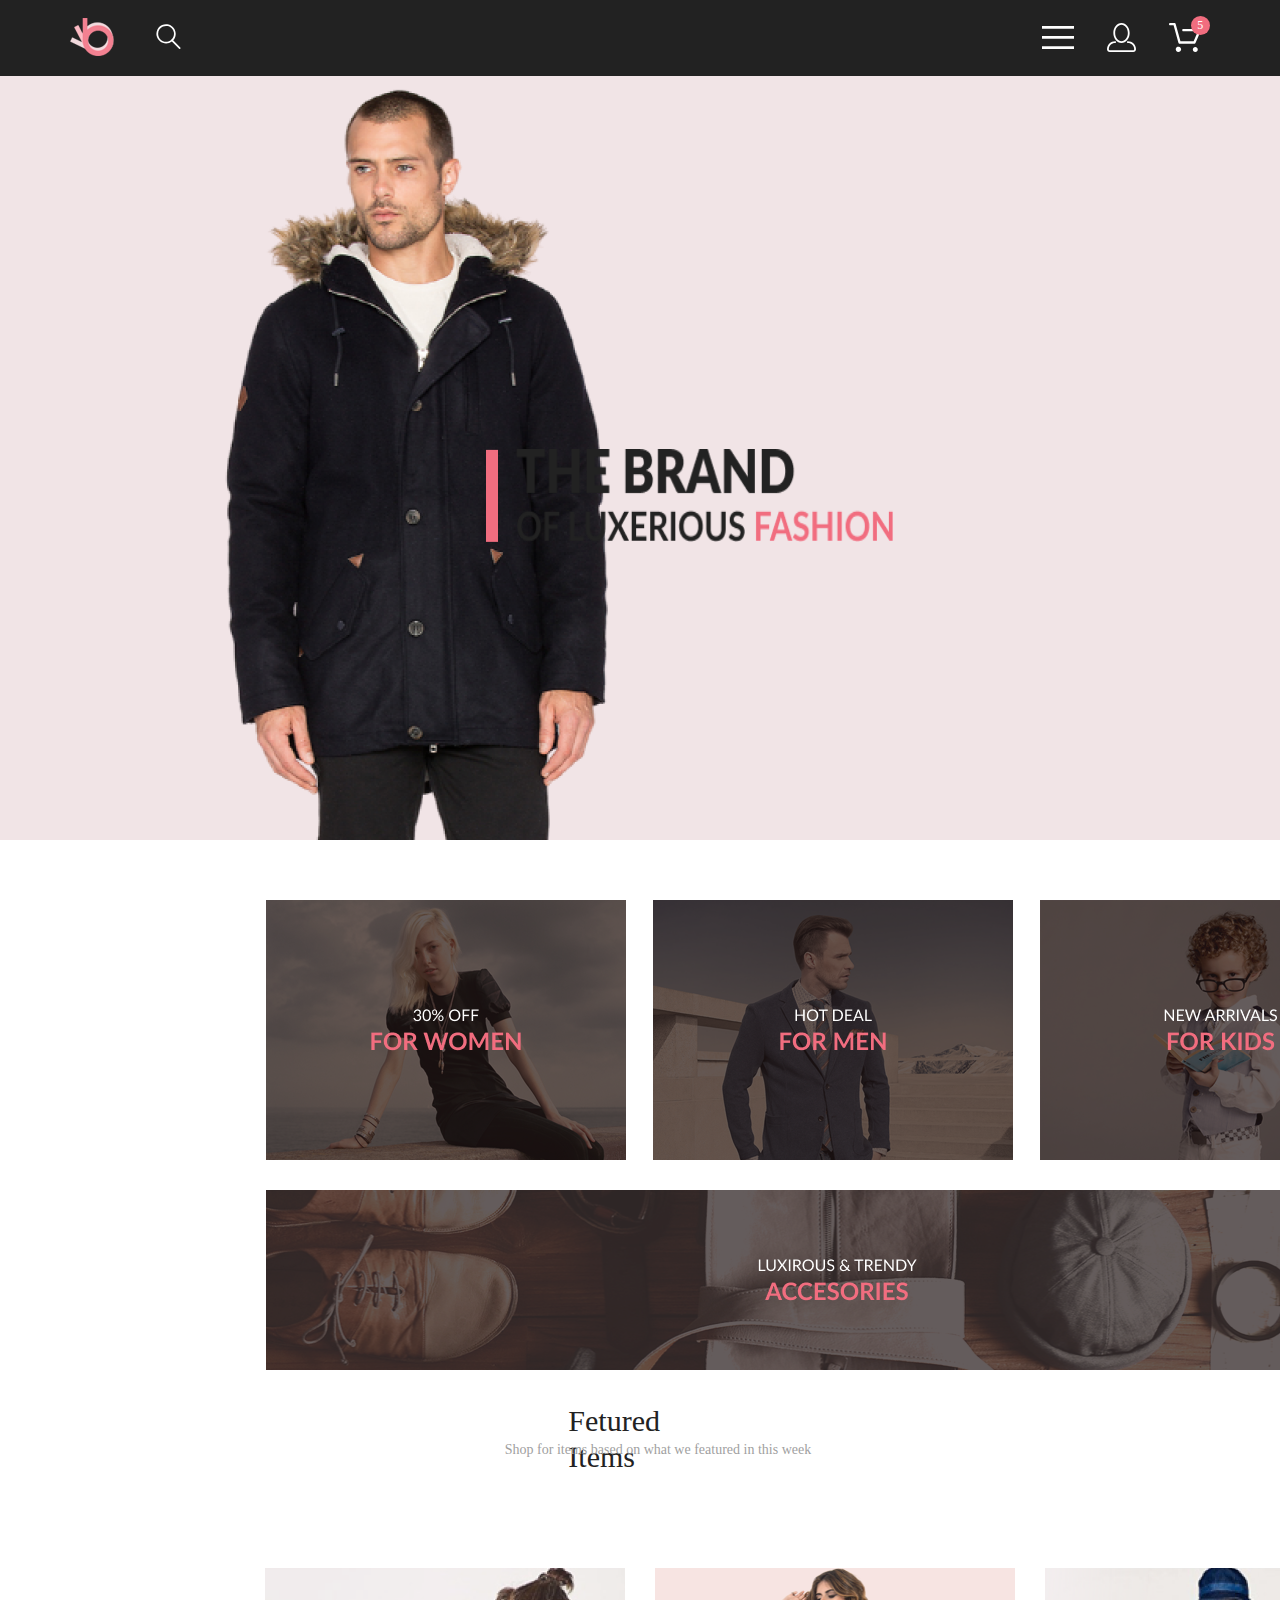
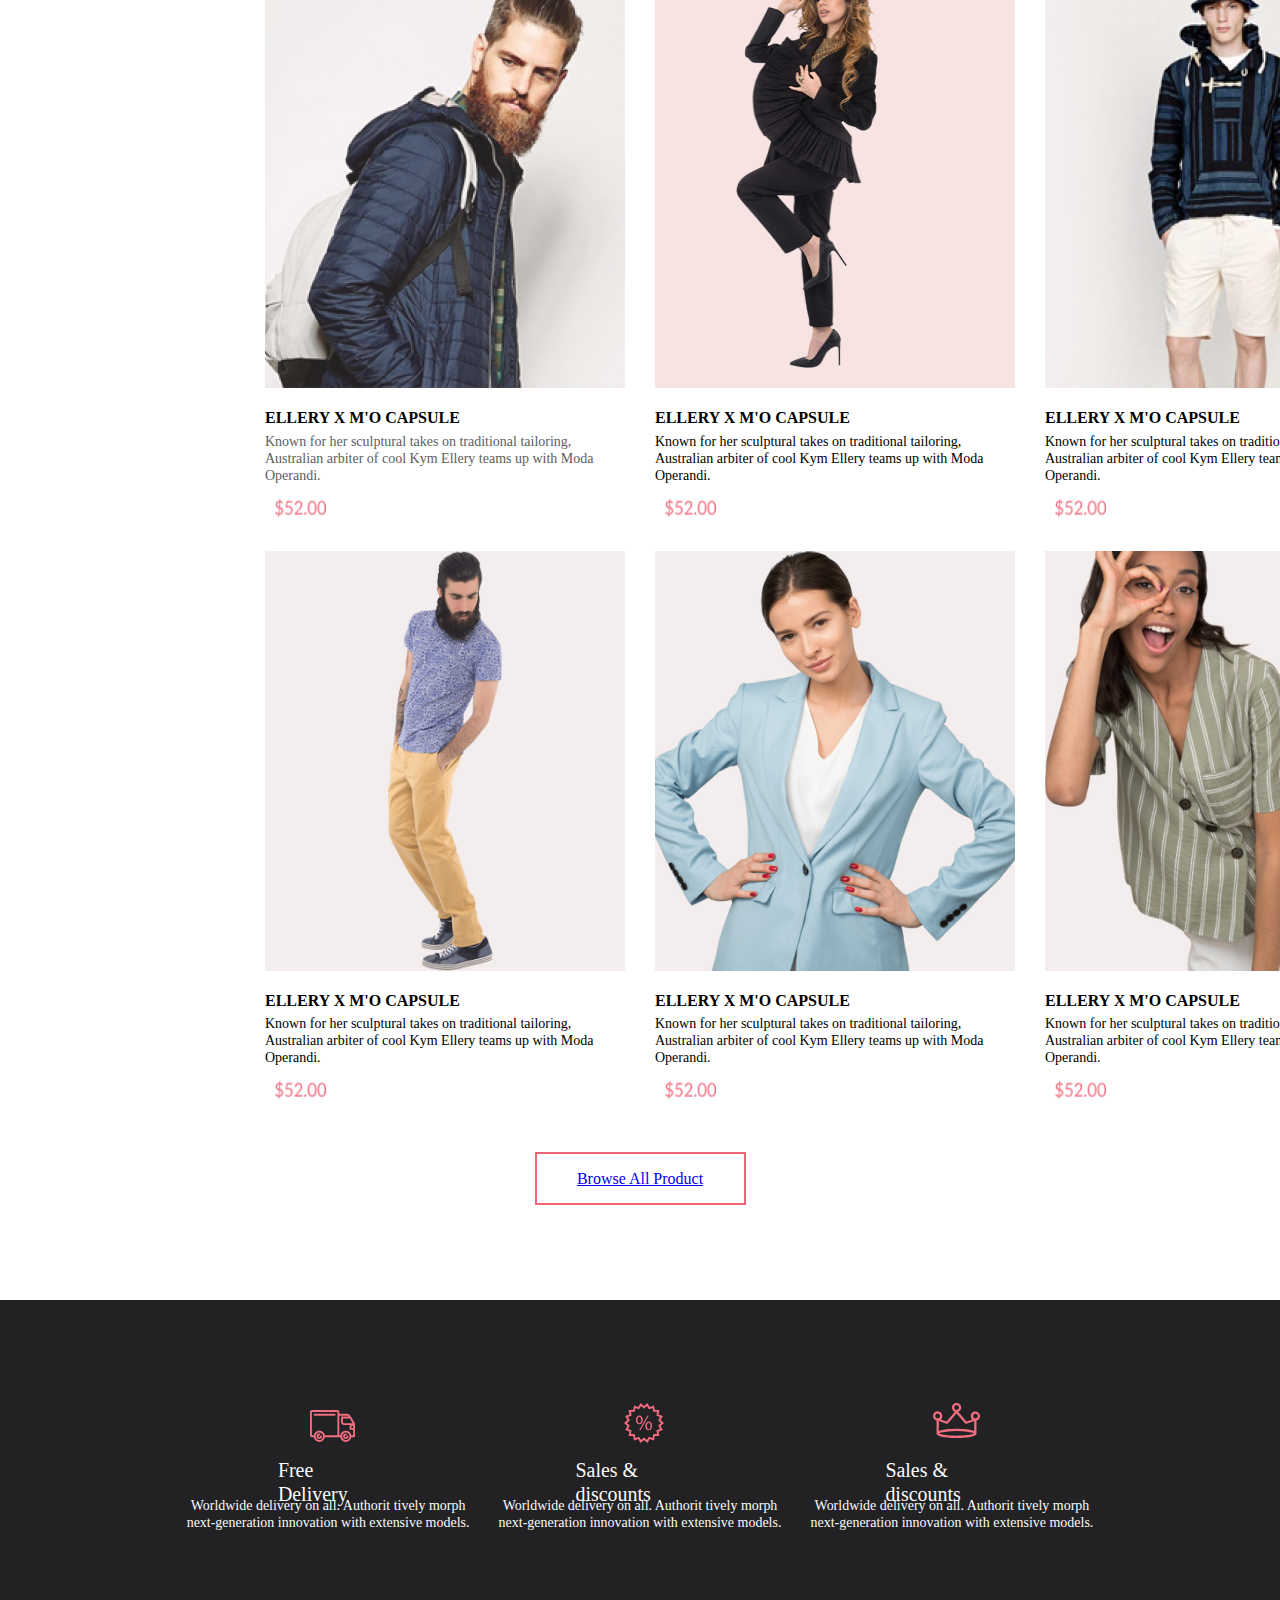
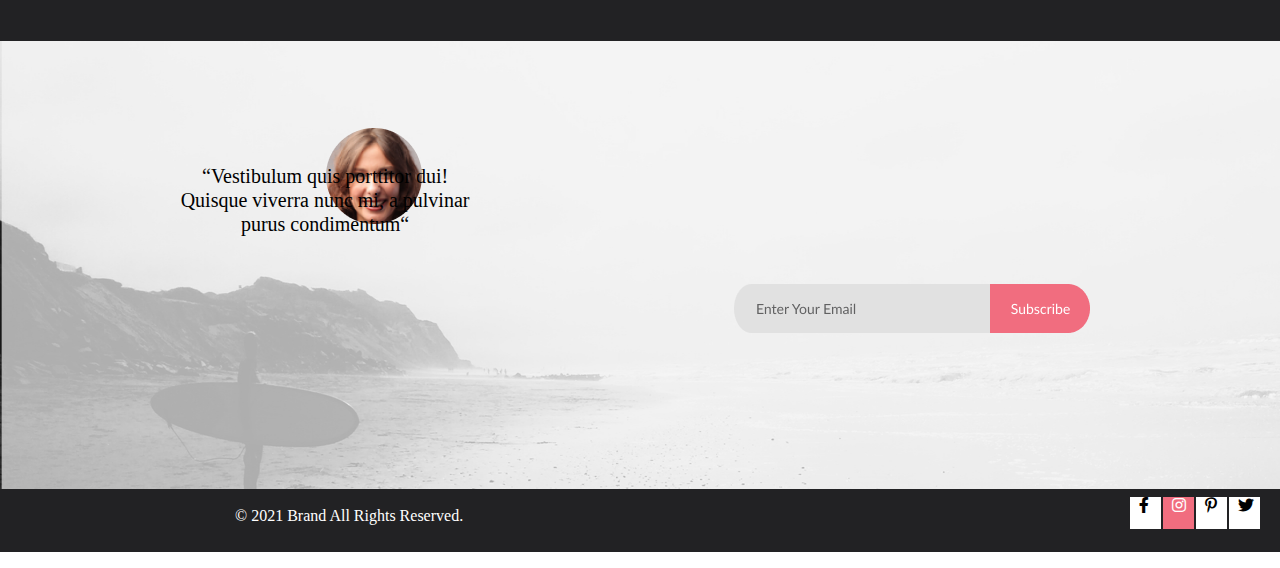
==== commit 2171b63d: "Made a product page" ====
--- a/index.html
+++ b/index.html
@@ -5,7 +5,9 @@
     <meta charset="UTF-8">
     <meta name="viewport" content="width=device-width, initial-scale=1.0">
     <title>Главная страница</title>
-    <link rel="stylesheet" href="style.css">
+    <link rel="stylesheet" href="css/normalize.css">
+    <link rel="stylesheet" type="text/css" href="css/all.min.css">
+    <link rel="stylesheet" href="css/style.css">
 </head>
 
 <body>
@@ -62,94 +64,146 @@
         <section>
             <div class="modeli">
                 <div class="women">
+                    <img class="women" src="img/womenmax.png" alt="women">
                 </div>
                 <div class="men">
+                    <img class="men-img" src="img/menmax.png" alt="men">
                 </div>
                 <div class="kids">
+                    <img class="kids-img" src="img/kidsmax.png" alt="kids">
                 </div>
             </div>
             <div class="accesories">
+                <img class="accesories-img" src="img/accesoriesmax.png" alt="accesories">
             </div>
         </section>
         <h3 class="heading">Fetured Items</h3>
         <p class="text">Shop for items based on what we featured in this week</p>
+
         <div class="description">
             <div class="descriptionmini">
                 <img class="ellery1" src="img/ellery1.png" alt="ellery1">
-                <h4 class="headingellery1">ELLERY X M'O CAPSULE</h4>
-                <p class="ellerytext">Known for her sculptural takes on traditional tailoring, Australian arbiter of
+                <h4 class="headingellery1"><a href="" class="text-ellery">ELLERY X M'O CAPSULE</a></h4>
+                <p class="ellerytext"><a href="" class="text-known-for"></a>Known for her sculptural takes on
+                    traditional tailoring, Australian arbiter of
                     cool Kym
-                    Ellery teams up with Moda Operandi.</p>
-                <img class="price" src="img/price.png" alt="price">
+                    Ellery teams up with Moda Operandi.</a></p>
+                <a href="" class="image-link"> <img class="price" src="img/price.png" alt="price"></a>
             </div>
             <div class="descriptionmini">
                 <img class="ellery21" src="img/ellery21.png" alt="ellery21">
                 <img class="ellery22" src="img/ellery22.png" alt="ellery22">
-                <h4 class="headingellery21">ELLERY X M'O CAPSULE</h4>
-                <p class="ellerytext">Known for her sculptural takes on traditional tailoring, Australian arbiter of
-                    cool Kym
-                    Ellery teams up with Moda Operandi.</p>
-                <img class="price" src="img/price.png" alt="price">
+                <h4 class="headingellery21"><a href="" class="text-ellery">ELLERY X M'O CAPSULE</a></h4>
+                <p class="ellerytext"><a href="" class="text-known-for">Known for her sculptural takes on
+                        traditional tailoring, Australian arbiter of
+                        cool Kym
+                        Ellery teams up with Moda Operandi.</a></p>
+                <a href="" class="image-link"> <img class="price" src="img/price.png" alt="price"></a>
             </div>
             <div class="descriptionmini">
                 <img class="ellery3" src="img/ellery3.png" alt="ellery3">
-                <h4 class="headingellery3">ELLERY X M'O CAPSULE</h4>
-                <p class="ellerytext">Known for her sculptural takes on traditional tailoring, Australian arbiter of
-                    cool Kym
-                    Ellery teams up with Moda Operandi.</p>
-                <img class="price" src="img/price.png" alt="price">
-            </div>
-        </div>
-        <div class="description card">
+                <h4 class="headingellery3"><a href="" class="text-ellery">ELLERY X M'O CAPSULE</a></h4>
+                <p class="ellerytext"><a href="" class="text-known-for">Known for her sculptural takes on
+                        traditional tailoring, Australian arbiter of
+                        cool Kym
+                        Ellery teams up with Moda Operandi.</a></p>
+                <a href="" class="image-link"> <img class="price" src="img/price.png" alt="price"></a>
+            </div>
+        </div>
+        <div class="description card ">
             <div class="descriptionmini">
                 <img class="ellery4" src="img/ellery4.png" alt="ellery4">
-                <h4 class="headingellery4">ELLERY X M'O CAPSULE</h4>
-                <p class="ellerytext">Known for her sculptural takes on traditional tailoring, Australian arbiter of
-                    cool Kym
-                    Ellery teams up with Moda Operandi.</p>
-                <img class="price" src="img/price.png" alt="price">
+                <h4 class="headingellery4"><a href="" class="text-ellery">ELLERY X M'O CAPSULE</a></h4>
+                <p class="ellerytext"><a href="" class="text-known-for">Known for her sculptural takes on
+                        traditional tailoring, Australian arbiter of
+                        cool Kym
+                        Ellery teams up with Moda Operandi.</a></p>
+                <a href="" class="image-link"> <img class="price" src="img/price.png" alt="price"></a>
             </div>
             <div class="descriptionmini">
                 <img class="ellery5" src="img/ellery5.png" alt="ellery5">
-                <h4 class="headingellery5">ELLERY X M'O CAPSULE</h4>
-                <p class="ellerytext">Known for her sculptural takes on traditional tailoring, Australian arbiter of
-                    cool Kym
-                    Ellery teams up with Moda Operandi.</p>
-                <img class="price" src="img/price.png" alt="price">
+                <h4 class="headingellery5"><a href="" class="text-ellery">ELLERY X M'O CAPSULE</a></h4>
+                <p class="ellerytext"><a href="" class="text-known-for">Known for her sculptural takes on
+                        traditional tailoring, Australian arbiter of
+                        cool Kym
+                        Ellery teams up with Moda Operandi.</a></p>
+                <a href="" class="image-link"> <img class="price" src="img/price.png" alt="price"></a>
             </div>
             <div class="descriptionmini">
                 <img class="ellery6" src="img/ellery6.png" alt="ellery6">
-                <h4 class="headingellery6">ELLERY X M'O CAPSULE</h4>
-                <p class="ellerytext">Known for her sculptural takes on traditional tailoring, Australian arbiter of
-                    cool Kym
-                    Ellery teams up with Moda Operandi.</p>
-                <img class="price" src="img/price.png" alt="price">
-            </div>
-        </div>
-        <button class="products-btn" type="button">Browse All Product</button>
+                <h4 class="headingellery6"><a href="" class="text-ellery">ELLERY X M'O CAPSULE</a></h4>
+                <p class="ellerytext"><a href="" class="text-known-for"> Known for her sculptural takes on
+                        traditional tailoring, Australian arbiter of
+                        cool Kym
+                        Ellery teams up with Moda Operandi.</a></p>
+                <a href="" class="image-link"> <img class="price" src="img/price.png" alt="price"></a>
+            </div>
+        </div>
+
+        <button class="products-btn" type="button"><a href="catalog.html">Browse All Product</a></button>
 
         <div class="services">
-            <img class="car" src="img/car.svg" alt="car">
-            <h4 class="headingcar">Free Delivery</h4>
-            <p class="textcar">Worldwide delivery on all. Authorit tively morph next-generation innovation with
-                extensive models.</p>
-            <img class="sale" src="img/sale.png" alt="sale">
-            <h4 class="headingsale">Sales & discounts</h4>
-            <p class="textsale">Worldwide delivery on all. Authorit tively morph next-generation innovation with
-                extensive models.</p>
-            <img class="crown" src="img/crown.png" alt="crown">
-            <h4 class="headingcrown">Sales & discounts</h4>
-            <p class="textcrown">Worldwide delivery on all. Authorit tively morph next-generation innovation with
-                extensive models.</p>
+            <div class="car-div">
+                <svg class="car-img" width="46" height="32" viewBox="0 0 46 32" xmlns="http://www.w3.org/2000/svg">
+                    <path
+                        d="M30.2869 27.2429H14.8099C14.6027 28.5509 13.9356 29.742 12.9286 30.6021C11.9216 31.4621 10.6407 31.9346 9.31642 31.9346C7.99212 31.9346 6.71126 31.4621 5.70424 30.6021C4.69722 29.742 4.03012 28.5509 3.82292 27.2429H1.88591C1.39109 27.2397 0.917742 27.0404 0.569628 26.6887C0.221514 26.337 0.027054 25.8618 0.0289175 25.3669V1.87695C0.0267885 1.38195 0.221119 0.906335 0.569262 0.554443C0.917404 0.202551 1.39092 0.00317363 1.88591 0H27.4369C27.9318 0.00317353 28.4052 0.202522 28.7532 0.554443C29.1012 0.906364 29.2953 1.38204 29.2929 1.87695V3.78198H36.4139C36.4943 3.78164 36.5743 3.79208 36.6519 3.81299C38.9519 4.01299 40.1089 5.2129 41.3289 7.2749L44.8879 13.3689C44.9728 13.5136 45.0176 13.6782 45.0179 13.8459V26.304C45.019 26.5515 44.9217 26.7892 44.7475 26.9651C44.5734 27.141 44.3365 27.2406 44.0889 27.2419H41.2749C41.0677 28.5499 40.4006 29.741 39.3936 30.6011C38.3866 31.4611 37.1057 31.9336 35.7814 31.9336C34.4571 31.9336 33.1763 31.4611 32.1692 30.6011C31.1622 29.741 30.4951 28.5499 30.2879 27.2419L30.2869 27.2429ZM32.0649 26.304C32.0728 27.0369 32.2974 27.7511 32.7103 28.3567C33.1232 28.9623 33.7061 29.4322 34.3855 29.7073C35.0649 29.9824 35.8106 30.0503 36.5285 29.9026C37.2465 29.7548 37.9047 29.398 38.4203 28.877C38.9359 28.3559 39.2858 27.6941 39.4261 26.9746C39.5663 26.2551 39.4906 25.5103 39.2084 24.8337C38.9263 24.1572 38.4503 23.5794 37.8404 23.1729C37.2305 22.7663 36.5139 22.5491 35.7809 22.5488C34.7906 22.5552 33.8432 22.9543 33.1465 23.6582C32.4499 24.3621 32.0609 25.3136 32.0649 26.304ZM5.60094 26.304C5.60883 27.0369 5.83336 27.7511 6.24629 28.3567C6.65923 28.9623 7.2421 29.4322 7.92153 29.7073C8.60095 29.9824 9.34657 30.0503 10.0645 29.9026C10.7825 29.7548 11.4407 29.398 11.9563 28.877C12.4719 28.3559 12.8218 27.6941 12.9621 26.9746C13.1023 26.2551 13.0266 25.5103 12.7444 24.8337C12.4623 24.1572 11.9863 23.5794 11.3764 23.1729C10.7665 22.7663 10.0499 22.5491 9.31691 22.5488C8.32639 22.5549 7.37875 22.9537 6.6819 23.6577C5.98505 24.3617 5.59594 25.3134 5.59993 26.304H5.60094ZM41.2729 25.366H43.1589V19.7478H40.4229C40.3003 19.7473 40.179 19.7227 40.066 19.6753C39.9529 19.6279 39.8503 19.5585 39.764 19.4714C39.6777 19.3843 39.6095 19.281 39.5631 19.1675C39.5168 19.054 39.4933 18.9324 39.4939 18.8098V16.9629C39.4936 16.2423 39.7692 15.5488 40.2639 15.0249H33.8849C33.8077 15.0248 33.7308 15.015 33.6559 14.9958C32.9512 14.933 32.2957 14.6081 31.819 14.0852C31.3424 13.5623 31.0794 12.8794 31.0819 12.1719V7.47192C31.0813 7.34927 31.1048 7.22758 31.1511 7.11401C31.1974 7.00044 31.2657 6.89725 31.3519 6.81006C31.4382 6.72286 31.5408 6.6535 31.6539 6.60596C31.767 6.55841 31.8883 6.53361 32.0109 6.53296H38.4939C38.1496 6.21428 37.7422 5.97123 37.2982 5.81982C36.8541 5.66842 36.3832 5.61187 35.9159 5.65381H29.2929V25.3618H30.2869C30.4941 24.0538 31.1612 22.8627 32.1683 22.0027C33.1753 21.1426 34.4561 20.6702 35.7804 20.6702C37.1047 20.6702 38.3856 21.1426 39.3926 22.0027C40.3996 22.8627 41.0667 24.0538 41.2739 25.3618L41.2729 25.366ZM14.8089 25.366H27.4359V1.87598H1.88591V25.366H3.82292C4.03012 24.058 4.69722 22.8666 5.70424 22.0066C6.71126 21.1465 7.99212 20.6741 9.31642 20.6741C10.6407 20.6741 11.9216 21.1465 12.9286 22.0066C13.9356 22.8666 14.6027 24.058 14.8099 25.366H14.8089ZM41.3509 16.9658V17.875H43.1589V16.0278H42.2799C42.0331 16.0294 41.7969 16.1288 41.623 16.304C41.4491 16.4792 41.3516 16.716 41.3519 16.9629L41.3509 16.9658ZM32.9379 12.1738C32.9369 12.4263 33.0359 12.6691 33.2135 12.8486C33.391 13.0282 33.6324 13.13 33.8849 13.1318C33.9488 13.1316 34.0125 13.1384 34.0749 13.1519H42.5999L39.8339 8.41602H32.9339L32.9379 12.1738ZM33.0309 26.3059C33.028 25.5734 33.3158 24.8695 33.8312 24.3489C34.3465 23.8283 35.0474 23.5333 35.7799 23.5288C36.0287 23.5288 36.2673 23.6278 36.4432 23.8037C36.6191 23.9796 36.7179 24.218 36.7179 24.4668C36.7179 24.7156 36.6191 24.9542 36.4432 25.1301C36.2673 25.306 36.0287 25.4048 35.7799 25.4048C35.6016 25.4032 35.4268 25.4548 35.2778 25.5527C35.1287 25.6507 35.0121 25.7905 34.9428 25.9548C34.8734 26.1191 34.8544 26.3005 34.8883 26.4756C34.9221 26.6507 35.0072 26.8118 35.1327 26.9385C35.2583 27.0651 35.4186 27.1516 35.5934 27.187C35.7682 27.2224 35.9495 27.2051 36.1145 27.1372C36.2794 27.0693 36.4204 26.9538 36.5197 26.8057C36.6189 26.6575 36.6719 26.4833 36.6719 26.3049C36.6719 26.0587 36.7697 25.8226 36.9439 25.6484C37.118 25.4743 37.3542 25.3765 37.6004 25.3765C37.8467 25.3765 38.0829 25.4743 38.257 25.6484C38.4311 25.8226 38.5289 26.0587 38.5289 26.3049C38.5289 27.0343 38.2392 27.7338 37.7235 28.2495C37.2077 28.7652 36.5083 29.0549 35.7789 29.0549C35.0496 29.0549 34.3501 28.7652 33.8344 28.2495C33.3186 27.7338 33.0289 27.0343 33.0289 26.3049L33.0309 26.3059ZM6.56691 26.3059C6.56398 25.5734 6.85181 24.8695 7.36717 24.3489C7.88254 23.8283 8.58339 23.5333 9.31594 23.5288C9.56471 23.5288 9.8033 23.6278 9.9792 23.8037C10.1551 23.9796 10.2539 24.218 10.2539 24.4668C10.2539 24.7156 10.1551 24.9542 9.9792 25.1301C9.8033 25.306 9.56471 25.4048 9.31594 25.4048C9.1376 25.4032 8.96279 25.4548 8.81374 25.5527C8.66469 25.6507 8.54809 25.7905 8.47875 25.9548C8.4094 26.1191 8.39042 26.3005 8.42424 26.4756C8.45806 26.6507 8.54315 26.8118 8.66869 26.9385C8.79423 27.0651 8.95458 27.1516 9.12938 27.187C9.30418 27.2224 9.48555 27.2051 9.65047 27.1372C9.81539 27.0693 9.95643 26.9538 10.0557 26.8057C10.1549 26.6575 10.2079 26.4833 10.2079 26.3049C10.2079 26.0587 10.3057 25.8226 10.4799 25.6484C10.654 25.4743 10.8902 25.3765 11.1364 25.3765C11.3827 25.3765 11.6189 25.4743 11.793 25.6484C11.9671 25.8226 12.0649 26.0587 12.0649 26.3049C12.0649 27.0343 11.7752 27.7338 11.2595 28.2495C10.7438 28.7652 10.0443 29.0549 9.31493 29.0549C8.58558 29.0549 7.8861 28.7652 7.37038 28.2495C6.85465 27.7338 6.56493 27.0343 6.56493 26.3049L6.56691 26.3059ZM4.70894 5.65991C4.46017 5.65991 4.22158 5.56116 4.04567 5.38525C3.86976 5.20934 3.77092 4.9707 3.77092 4.72192C3.77092 4.47315 3.86976 4.2345 4.04567 4.05859C4.22158 3.88268 4.46017 3.78394 4.70894 3.78394H24.6089C24.8577 3.78394 25.0963 3.88268 25.2722 4.05859C25.4481 4.2345 25.5469 4.47315 25.5469 4.72192C25.5469 4.9707 25.4481 5.20934 25.2722 5.38525C25.0963 5.56116 24.8577 5.65991 24.6089 5.65991H4.70894Z" />
+                </svg>
+            </div>
+
+
+            <h4 class="headingcar"><a>Free Delivery</a></h4>
+            <p class="textcar"><a> Worldwide delivery on all. Authorit tively morph next-generation innovation with
+                    extensive models.</a></p>
+            <div class="sale-div">
+                <svg class="sale" width="40" height="40" viewBox="0 0 40 40" xmlns="http://www.w3.org/2000/svg">
+                    <path
+                        d="M19.994 37.0239L16.523 39.9238L14.235 36.0039L9.995 37.5159L9.17297 33.0359L4.67999 32.991L5.41199 28.491L1.20398 26.8909L3.414 22.925L0 19.96L3.41199 16.9929L1.20203 13.0278L5.41101 11.428L4.67798 6.93286L9.172 6.88892L9.99402 2.40894L14.234 3.91992L16.522 0L19.993 2.8999L23.464 0L25.753 3.9209L29.993 2.40894L30.814 6.88989L35.308 6.93481L34.576 11.4299L38.784 13.03L36.574 16.9958L39.986 19.9609L36.574 22.928L38.783 26.894L34.574 28.4939L35.307 32.988L30.812 33.033L29.991 37.5139L25.753 36.0029L23.464 39.9229L19.994 37.0239ZM21.2 35.541L22.961 37.012L24.122 35.022L24.914 33.666L26.382 34.189L28.533 34.957L28.95 32.6838L29.235 31.1289L30.796 31.113L33.078 31.092L32.706 28.8098L32.452 27.25L33.911 26.696L36.045 25.8828L34.925 23.873L34.159 22.498L35.342 21.4709L37.076 19.9609L35.343 18.4609L34.16 17.4319L34.926 16.0559L36.047 14.0449L33.913 13.2339L32.454 12.6809L32.709 11.1208L33.081 8.83984L30.799 8.81689L29.239 8.80103L28.954 7.24683L28.538 4.97388L26.386 5.74097L24.918 6.26392L24.125 4.90698L22.963 2.91699L21.201 4.38794L19.996 5.39282L18.791 4.38794L17.03 2.91699L15.869 4.90601L15.077 6.26294L13.608 5.73999L11.458 4.97192L11.04 7.24585L10.755 8.80005L9.19501 8.81592L6.914 8.83789L7.28601 11.1199L7.53998 12.678L6.08099 13.2329L3.94598 14.0439L5.06702 16.0549L5.83301 17.4299L4.65002 18.459L2.91602 19.967L4.64899 21.4739L5.83197 22.5029L5.06598 23.8779L3.94501 25.8879L6.078 26.698L7.53802 27.2529L7.28302 28.812L6.91199 31.0959L9.19299 31.1189L10.753 31.135L11.038 32.6899L11.455 34.9619L13.607 34.1948L15.076 33.6719L15.868 35.0288L17.03 37.019L18.791 35.5479L19.996 34.543L21.2 35.541ZM21.318 23.02C21.318 20.093 22.883 18.4648 24.777 18.4648C26.783 18.4648 28.077 20.0279 28.077 22.7949C28.077 25.8539 26.492 27.3718 24.662 27.3718C22.883 27.3718 21.338 25.922 21.318 23.02ZM22.839 22.9319C22.816 24.7829 23.521 26.1899 24.711 26.1899C25.988 26.1899 26.561 24.8049 26.561 22.8899C26.561 21.1249 26.054 19.6528 24.711 19.6528C23.5 19.6488 22.839 21.1029 22.839 22.9309V22.9319ZM15.194 27.332L23.609 12.613H24.842L16.427 27.332H15.194ZM11.979 16.99C11.979 14.09 13.542 12.458 15.437 12.458C17.437 12.458 18.763 14.022 18.763 16.79C18.763 19.848 17.177 21.365 15.327 21.365C13.544 21.365 12 19.915 11.979 16.991V16.99ZM13.521 16.9238C13.477 18.7748 14.162 20.1809 15.371 20.1829C16.648 20.1829 17.221 18.7988 17.221 16.8828C17.221 15.1168 16.714 13.645 15.371 13.645C14.162 13.642 13.521 15.092 13.521 16.925V16.9238Z" />
+                </svg>
+            </div>
+            <h4 class="headingsale"><a>Sales & discounts</a></h4>
+            <p class="textsale"><a>Worldwide delivery on all. Authorit tively morph next-generation innovation with
+                    extensive models.</a></p>
+            <div class="crown-div">
+                <svg class="crown" width="48" height="35" viewBox="0 0 48 35" xmlns="http://www.w3.org/2000/svg">
+                    <path
+                        d="M42.393 8.53564C41.1766 8.52335 40.0049 8.99349 39.1342 9.84302C38.2635 10.6925 37.7647 11.8522 37.747 13.0686C37.7501 13.7086 37.8911 14.3405 38.1603 14.9211C38.4295 15.5018 38.8206 16.0176 39.3071 16.4336L33.4471 18.4888L25.1081 8.80566C26.0034 8.50693 26.7831 7.93646 27.3388 7.17358C27.8945 6.41071 28.1983 5.49331 28.2081 4.54956C28.1828 3.33432 27.6824 2.17743 26.814 1.3269C25.9457 0.476377 24.7785 0 23.563 0C22.3475 0 21.1804 0.476377 20.3121 1.3269C19.4437 2.17743 18.9432 3.33432 18.918 4.54956C18.9277 5.48395 19.2253 6.39274 19.7702 7.15186C20.3151 7.91097 21.0809 8.48368 21.9631 8.79175L13.611 18.4917L7.7531 16.4368C8.23917 16.0206 8.62989 15.5045 8.89873 14.9238C9.16757 14.3432 9.30822 13.7116 9.31108 13.0718C9.33412 12.195 9.10852 11.3296 8.66045 10.5757C8.21238 9.82172 7.56009 9.2099 6.77898 8.81104C5.99787 8.41217 5.11986 8.2424 4.24639 8.32153C3.37291 8.40067 2.53965 8.72555 1.84295 9.2583C1.14624 9.79105 0.614525 10.5101 0.309254 11.3323C0.00398245 12.1545 -0.0623783 13.0462 0.117848 13.9045C0.298073 14.7629 0.717494 15.5526 1.32769 16.1826C1.93788 16.8126 2.71394 17.2571 3.56609 17.4646V29.7556C3.57345 29.8376 3.59015 29.9184 3.61602 29.9966C3.58308 30.1233 3.56636 30.2538 3.56609 30.3848C3.56609 34.7968 21.485 34.9268 23.528 34.9268C25.571 34.9268 43.49 34.7978 43.49 30.3848C43.4893 30.2539 43.4725 30.1234 43.44 29.9966C43.4676 29.9189 43.4845 29.8379 43.49 29.7556V17.4646C44.5889 17.2244 45.5587 16.5828 46.2094 15.6653C46.8601 14.7478 47.1449 13.6204 47.0082 12.5039C46.8715 11.3874 46.323 10.3621 45.4701 9.62866C44.6173 8.89526 43.5214 8.50653 42.397 8.53857L42.393 8.53564ZM21.174 4.55176C21.1625 4.07755 21.2926 3.61062 21.5477 3.21069C21.8027 2.81076 22.1712 2.49591 22.606 2.3064C23.0408 2.11688 23.5223 2.06132 23.9889 2.14673C24.4555 2.23214 24.8861 2.45463 25.2256 2.78589C25.5652 3.11715 25.7982 3.542 25.8951 4.00635C25.9919 4.4707 25.9482 4.95345 25.7695 5.39282C25.5907 5.8322 25.2851 6.20831 24.8915 6.47314C24.498 6.73798 24.0345 6.8795 23.5601 6.87964C22.9354 6.88605 22.3335 6.64481 21.8863 6.2085C21.4391 5.77218 21.183 5.17647 21.174 4.55176ZM13.584 20.8276C13.801 20.9026 14.0353 20.9113 14.2573 20.8525C14.4792 20.7938 14.6786 20.6701 14.83 20.4976L23.5301 10.3977L32.23 20.4976C32.3812 20.6702 32.5804 20.7938 32.8022 20.8528C33.0239 20.9117 33.2581 20.9033 33.475 20.8286L41.2331 18.1038V28.0408C36.3481 25.9188 25.124 25.8406 23.533 25.8406C21.942 25.8406 10.7141 25.9198 5.83306 28.0408V18.1038L13.584 20.8276ZM23.527 32.7166C14.827 32.7166 9.27802 31.7057 6.97002 30.8547C6.61895 30.7373 6.28322 30.578 5.97002 30.3806C6.69202 29.8596 9.03109 29.1487 12.9361 28.6487C19.9715 27.844 27.0756 27.844 34.111 28.6487C38.011 29.1487 40.3561 29.8596 41.0761 30.3806C40.7654 30.5794 40.4312 30.7388 40.0811 30.8547C37.7791 31.7037 32.235 32.7166 23.527 32.7166ZM2.28008 13.0686C2.26895 12.5945 2.39939 12.1279 2.65471 11.7283C2.91003 11.3286 3.27866 11.0139 3.71355 10.8247C4.14844 10.6355 4.62977 10.5801 5.09624 10.6658C5.56271 10.7514 5.99313 10.9743 6.33245 11.3057C6.67176 11.637 6.90458 12.0618 7.00127 12.5261C7.09797 12.9904 7.05412 13.4731 6.87529 13.9124C6.69647 14.3516 6.39074 14.7277 5.99724 14.9924C5.60374 15.2572 5.14033 15.3986 4.66607 15.3987C4.04091 15.4054 3.43856 15.1638 2.99126 14.7271C2.54396 14.2903 2.28825 13.6937 2.28008 13.0686ZM42.393 15.3987C41.935 15.3875 41.4906 15.2414 41.1152 14.9788C40.7398 14.7162 40.4501 14.3487 40.2825 13.9224C40.1149 13.496 40.0768 13.0297 40.1729 12.5818C40.269 12.1339 40.4952 11.7241 40.8229 11.4041C41.1507 11.084 41.5656 10.8677 42.0157 10.7822C42.4658 10.6968 42.931 10.7459 43.3533 10.9236C43.7756 11.1013 44.1361 11.3997 44.3897 11.7812C44.6433 12.1628 44.7788 12.6105 44.7791 13.0686C44.7704 13.6935 44.5144 14.2895 44.0672 14.7261C43.62 15.1626 43.0179 15.4041 42.393 15.3977V15.3987Z" />
+                </svg>
+            </div>
+            <h4 class="headingcrown"><a>Sales & discounts</a></h4>
+            <p class="textcrown"><a>Worldwide delivery on all. Authorit tively morph next-generation innovation with
+                    extensive models.</a></p>
         </div>
         <div class="write">
+            <img class="foto-nature" src="img/nature.jpg" alt="nature">
             <img class="foto" src="img/foto.png" alt="foto">
-            <img class="futerheader" src="img/futerheader.png" alt="futerheader">
-            <img class="futertext" src="img/futertext.png" alt="futertext">
+
+
+
+
             <img class="futerform" src="img/futerform.png" alt="futerform">
         </div>
+        <div class="futertext-index">
+            <a href="">“Vestibulum quis porttitor dui! Quisque viverra nunc mi, a pulvinar purus
+                condimentum“</a>
+        </div>
         <div class="rights">
-            <img class="copyright" src="img/Copyright.png" alt="copyright">
+
+            <img class="basement-black-stripe" src="img/basement-black-stripe.png" alt="black-stripe">
+            <p class="copyright"><a href="" class="my-copyright">© 2021 Brand All Rights Reserved.</a></p>
+            <div class="icons">
+                <div class="icon-fa-facebook-f">
+                    <a href="" class="icon-style"><i class="fa-brands fa-facebook-f"></i></a>
+                </div>
+                <div class="icon-fa-instagram">
+                    <a href="" class="icon-style"><i class="fa-brands fa-instagram"></i></a>
+                </div>
+                <div class="icon-fa-pinterest-p">
+                    <a href="" class="icon-style"><i class="fa-brands fa-pinterest-p"></i></a>
+                </div>
+                <div class="icon-fa-twitter">
+                    <a href="" class="icon-style"><i class="fa-brands fa-twitter"></i></a>
+                </div>
+            </div>
         </div>
 
 
--- a/css/all.min.css
+++ b/css/all.min.css
@@ -0,0 +1,6 @@
+/*!
+ * Font Awesome Free 6.1.1 by @fontawesome - https://fontawesome.com
+ * License - https://fontawesome.com/license/free (Icons: CC BY 4.0, Fonts: SIL OFL 1.1, Code: MIT License)
+ * Copyright 2022 Fonticons, Inc.
+ */
+.fa{font-family:var(--fa-style-family,"Font Awesome 6 Free");font-weight:var(--fa-style,900)}.fa,.fa-brands,.fa-duotone,.fa-light,.fa-regular,.fa-solid,.fa-thin,.fab,.fad,.fal,.far,.fas,.fat{-moz-osx-font-smoothing:grayscale;-webkit-font-smoothing:antialiased;display:var(--fa-display,inline-block);font-style:normal;font-variant:normal;line-height:1;text-rendering:auto}.fa-1x{font-size:1em}.fa-2x{font-size:2em}.fa-3x{font-size:3em}.fa-4x{font-size:4em}.fa-5x{font-size:5em}.fa-6x{font-size:6em}.fa-7x{font-size:7em}.fa-8x{font-size:8em}.fa-9x{font-size:9em}.fa-10x{font-size:10em}.fa-2xs{font-size:.625em;line-height:.1em;vertical-align:.225em}.fa-xs{font-size:.75em;line-height:.08333em;vertical-align:.125em}.fa-sm{font-size:.875em;line-height:.07143em;vertical-align:.05357em}.fa-lg{font-size:1.25em;line-height:.05em;vertical-align:-.075em}.fa-xl{font-size:1.5em;line-height:.04167em;vertical-align:-.125em}.fa-2xl{font-size:2em;line-height:.03125em;vertical-align:-.1875em}.fa-fw{text-align:center;width:1.25em}.fa-ul{list-style-type:none;margin-left:var(--fa-li-margin,2.5em);padding-left:0}.fa-ul>li{position:relative}.fa-li{left:calc(var(--fa-li-width, 2em)*-1);position:absolute;text-align:center;width:var(--fa-li-width,2em);line-height:inherit}.fa-border{border-radius:var(--fa-border-radius,.1em);border:var(--fa-border-width,.08em) var(--fa-border-style,solid) var(--fa-border-color,#eee);padding:var(--fa-border-padding,.2em .25em .15em)}.fa-pull-left{float:left;margin-right:var(--fa-pull-margin,.3em)}.fa-pull-right{float:right;margin-left:var(--fa-pull-margin,.3em)}.fa-beat{-webkit-animation-name:fa-beat;animation-name:fa-beat;-webkit-animation-delay:var(--fa-animation-delay,0);animation-delay:var(--fa-animation-delay,0);-webkit-animation-direction:var(--fa-animation-direction,normal);animation-direction:var(--fa-animation-direction,normal);-webkit-animation-duration:var(--fa-animation-duration,1s);animation-duration:var(--fa-animation-duration,1s);-webkit-animation-iteration-count:var(--fa-animation-iteration-count,infinite);animation-iteration-count:var(--fa-animation-iteration-count,infinite);-webkit-animation-timing-function:var(--fa-animation-timing,ease-in-out);animation-timing-function:var(--fa-animation-timing,ease-in-out)}.fa-bounce{-webkit-animation-name:fa-bounce;animation-name:fa-bounce;-webkit-animation-delay:var(--fa-animation-delay,0);animation-delay:var(--fa-animation-delay,0);-webkit-animation-direction:var(--fa-animation-direction,normal);animation-direction:var(--fa-animation-direction,normal);-webkit-animation-duration:var(--fa-animation-duration,1s);animation-duration:var(--fa-animation-duration,1s);-webkit-animation-iteration-count:var(--fa-animation-iteration-count,infinite);animation-iteration-count:var(--fa-animation-iteration-count,infinite);-webkit-animation-timing-function:var(--fa-animation-timing,cubic-bezier(.28,.84,.42,1));animation-timing-function:var(--fa-animation-timing,cubic-bezier(.28,.84,.42,1))}.fa-fade{-webkit-animation-name:fa-fade;animation-name:fa-fade;-webkit-animation-iteration-count:var(--fa-animation-iteration-count,infinite);animation-iteration-count:var(--fa-animation-iteration-count,infinite);-webkit-animation-timing-function:var(--fa-animation-timing,cubic-bezier(.4,0,.6,1));animation-timing-function:var(--fa-animation-timing,cubic-bezier(.4,0,.6,1))}.fa-beat-fade,.fa-fade{-webkit-animation-delay:var(--fa-animation-delay,0);animation-delay:var(--fa-animation-delay,0);-webkit-animation-direction:var(--fa-animation-direction,normal);animation-direction:var(--fa-animation-direction,normal);-webkit-animation-duration:var(--fa-animation-duration,1s);animation-duration:var(--fa-animation-duration,1s)}.fa-beat-fade{-webkit-animation-name:fa-beat-fade;animation-name:fa-beat-fade;-webkit-animation-iteration-count:var(--fa-animation-iteration-count,infinite);animation-iteration-count:var(--fa-animation-iteration-count,infinite);-webkit-animation-timing-function:var(--fa-animation-timing,cubic-bezier(.4,0,.6,1));animation-timing-function:var(--fa-animation-timing,cubic-bezier(.4,0,.6,1))}.fa-flip{-webkit-animation-name:fa-flip;animation-name:fa-flip;-webkit-animation-delay:var(--fa-animation-delay,0);animation-delay:var(--fa-animation-delay,0);-webkit-animation-direction:var(--fa-animation-direction,normal);animation-direction:var(--fa-animation-direction,normal);-webkit-animation-duration:var(--fa-animation-duration,1s);animation-duration:var(--fa-animation-duration,1s);-webkit-animation-iteration-count:var(--fa-animation-iteration-count,infinite);animation-iteration-count:var(--fa-animation-iteration-count,infinite);-webkit-animation-timing-function:var(--fa-animation-timing,ease-in-out);animation-timing-function:var(--fa-animation-timing,ease-in-out)}.fa-shake{-webkit-animation-name:fa-shake;animation-name:fa-shake;-webkit-animation-duration:var(--fa-animation-duration,1s);animation-duration:var(--fa-animation-duration,1s);-webkit-animation-iteration-count:var(--fa-animation-iteration-count,infinite);animation-iteration-count:var(--fa-animation-iteration-count,infinite);-webkit-animation-timing-function:var(--fa-animation-timing,linear);animation-timing-function:var(--fa-animation-timing,linear)}.fa-shake,.fa-spin{-webkit-animation-delay:var(--fa-animation-delay,0);animation-delay:var(--fa-animation-delay,0);-webkit-animation-direction:var(--fa-animation-direction,normal);animation-direction:var(--fa-animation-direction,normal)}.fa-spin{-webkit-animation-name:fa-spin;animation-name:fa-spin;-webkit-animation-duration:var(--fa-animation-duration,2s);animation-duration:var(--fa-animation-duration,2s);-webkit-animation-iteration-count:var(--fa-animation-iteration-count,infinite);animation-iteration-count:var(--fa-animation-iteration-count,infinite);-webkit-animation-timing-function:var(--fa-animation-timing,linear);animation-timing-function:var(--fa-animation-timing,linear)}.fa-spin-reverse{--fa-animation-direction:reverse}.fa-pulse,.fa-spin-pulse{-webkit-animation-name:fa-spin;animation-name:fa-spin;-webkit-animation-direction:var(--fa-animation-direction,normal);animation-direction:var(--fa-animation-direction,normal);-webkit-animation-duration:var(--fa-animation-duration,1s);animation-duration:var(--fa-animation-duration,1s);-webkit-animation-iteration-count:var(--fa-animation-iteration-count,infinite);animation-iteration-count:var(--fa-animation-iteration-count,infinite);-webkit-animation-timing-function:var(--fa-animation-timing,steps(8));animation-timing-function:var(--fa-animation-timing,steps(8))}@media (prefers-reduced-motion:reduce){.fa-beat,.fa-beat-fade,.fa-bounce,.fa-fade,.fa-flip,.fa-pulse,.fa-shake,.fa-spin,.fa-spin-pulse{-webkit-animation-delay:-1ms;animation-delay:-1ms;-webkit-animation-duration:1ms;animation-duration:1ms;-webkit-animation-iteration-count:1;animation-iteration-count:1;transition-delay:0s;transition-duration:0s}}@-webkit-keyframes fa-beat{0%,90%{-webkit-transform:scale(1);transform:scale(1)}45%{-webkit-transform:scale(var(--fa-beat-scale,1.25));transform:scale(var(--fa-beat-scale,1.25))}}@keyframes fa-beat{0%,90%{-webkit-transform:scale(1);transform:scale(1)}45%{-webkit-transform:scale(var(--fa-beat-scale,1.25));transform:scale(var(--fa-beat-scale,1.25))}}@-webkit-keyframes fa-bounce{0%{-webkit-transform:scale(1) translateY(0);transform:scale(1) translateY(0)}10%{-webkit-transform:scale(var(--fa-bounce-start-scale-x,1.1),var(--fa-bounce-start-scale-y,.9)) translateY(0);transform:scale(var(--fa-bounce-start-scale-x,1.1),var(--fa-bounce-start-scale-y,.9)) translateY(0)}30%{-webkit-transform:scale(var(--fa-bounce-jump-scale-x,.9),var(--fa-bounce-jump-scale-y,1.1)) translateY(var(--fa-bounce-height,-.5em));transform:scale(var(--fa-bounce-jump-scale-x,.9),var(--fa-bounce-jump-scale-y,1.1)) translateY(var(--fa-bounce-height,-.5em))}50%{-webkit-transform:scale(var(--fa-bounce-land-scale-x,1.05),var(--fa-bounce-land-scale-y,.95)) translateY(0);transform:scale(var(--fa-bounce-land-scale-x,1.05),var(--fa-bounce-land-scale-y,.95)) translateY(0)}57%{-webkit-transform:scale(1) translateY(var(--fa-bounce-rebound,-.125em));transform:scale(1) translateY(var(--fa-bounce-rebound,-.125em))}64%{-webkit-transform:scale(1) translateY(0);transform:scale(1) translateY(0)}to{-webkit-transform:scale(1) translateY(0);transform:scale(1) translateY(0)}}@keyframes fa-bounce{0%{-webkit-transform:scale(1) translateY(0);transform:scale(1) translateY(0)}10%{-webkit-transform:scale(var(--fa-bounce-start-scale-x,1.1),var(--fa-bounce-start-scale-y,.9)) translateY(0);transform:scale(var(--fa-bounce-start-scale-x,1.1),var(--fa-bounce-start-scale-y,.9)) translateY(0)}30%{-webkit-transform:scale(var(--fa-bounce-jump-scale-x,.9),var(--fa-bounce-jump-scale-y,1.1)) translateY(var(--fa-bounce-height,-.5em));transform:scale(var(--fa-bounce-jump-scale-x,.9),var(--fa-bounce-jump-scale-y,1.1)) translateY(var(--fa-bounce-height,-.5em))}50%{-webkit-transform:scale(var(--fa-bounce-land-scale-x,1.05),var(--fa-bounce-land-scale-y,.95)) translateY(0);transform:scale(var(--fa-bounce-land-scale-x,1.05),var(--fa-bounce-land-scale-y,.95)) translateY(0)}57%{-webkit-transform:scale(1) translateY(var(--fa-bounce-rebound,-.125em));transform:scale(1) translateY(var(--fa-bounce-rebound,-.125em))}64%{-webkit-transform:scale(1) translateY(0);transform:scale(1) translateY(0)}to{-webkit-transform:scale(1) translateY(0);transform:scale(1) translateY(0)}}@-webkit-keyframes fa-fade{50%{opacity:var(--fa-fade-opacity,.4)}}@keyframes fa-fade{50%{opacity:var(--fa-fade-opacity,.4)}}@-webkit-keyframes fa-beat-fade{0%,to{opacity:var(--fa-beat-fade-opacity,.4);-webkit-transform:scale(1);transform:scale(1)}50%{opacity:1;-webkit-transform:scale(var(--fa-beat-fade-scale,1.125));transform:scale(var(--fa-beat-fade-scale,1.125))}}@keyframes fa-beat-fade{0%,to{opacity:var(--fa-beat-fade-opacity,.4);-webkit-transform:scale(1);transform:scale(1)}50%{opacity:1;-webkit-transform:scale(var(--fa-beat-fade-scale,1.125));transform:scale(var(--fa-beat-fade-scale,1.125))}}@-webkit-keyframes fa-flip{50%{-webkit-transform:rotate3d(var(--fa-flip-x,0),var(--fa-flip-y,1),var(--fa-flip-z,0),var(--fa-flip-angle,-180deg));transform:rotate3d(var(--fa-flip-x,0),var(--fa-flip-y,1),var(--fa-flip-z,0),var(--fa-flip-angle,-180deg))}}@keyframes fa-flip{50%{-webkit-transform:rotate3d(var(--fa-flip-x,0),var(--fa-flip-y,1),var(--fa-flip-z,0),var(--fa-flip-angle,-180deg));transform:rotate3d(var(--fa-flip-x,0),var(--fa-flip-y,1),var(--fa-flip-z,0),var(--fa-flip-angle,-180deg))}}@-webkit-keyframes fa-shake{0%{-webkit-transform:rotate(-15deg);transform:rotate(-15deg)}4%{-webkit-transform:rotate(15deg);transform:rotate(15deg)}8%,24%{-webkit-transform:rotate(-18deg);transform:rotate(-18deg)}12%,28%{-webkit-transform:rotate(18deg);transform:rotate(18deg)}16%{-webkit-transform:rotate(-22deg);transform:rotate(-22deg)}20%{-webkit-transform:rotate(22deg);transform:rotate(22deg)}32%{-webkit-transform:rotate(-12deg);transform:rotate(-12deg)}36%{-webkit-transform:rotate(12deg);transform:rotate(12deg)}40%,to{-webkit-transform:rotate(0deg);transform:rotate(0deg)}}@keyframes fa-shake{0%{-webkit-transform:rotate(-15deg);transform:rotate(-15deg)}4%{-webkit-transform:rotate(15deg);transform:rotate(15deg)}8%,24%{-webkit-transform:rotate(-18deg);transform:rotate(-18deg)}12%,28%{-webkit-transform:rotate(18deg);transform:rotate(18deg)}16%{-webkit-transform:rotate(-22deg);transform:rotate(-22deg)}20%{-webkit-transform:rotate(22deg);transform:rotate(22deg)}32%{-webkit-transform:rotate(-12deg);transform:rotate(-12deg)}36%{-webkit-transform:rotate(12deg);transform:rotate(12deg)}40%,to{-webkit-transform:rotate(0deg);transform:rotate(0deg)}}@-webkit-keyframes fa-spin{0%{-webkit-transform:rotate(0deg);transform:rotate(0deg)}to{-webkit-transform:rotate(1turn);transform:rotate(1turn)}}@keyframes fa-spin{0%{-webkit-transform:rotate(0deg);transform:rotate(0deg)}to{-webkit-transform:rotate(1turn);transform:rotate(1turn)}}.fa-rotate-90{-webkit-transform:rotate(90deg);transform:rotate(90deg)}.fa-rotate-180{-webkit-transform:rotate(180deg);transform:rotate(180deg)}.fa-rotate-270{-webkit-transform:rotate(270deg);transform:rotate(270deg)}.fa-flip-horizontal{-webkit-transform:scaleX(-1);transform:scaleX(-1)}.fa-flip-vertical{-webkit-transform:scaleY(-1);transform:scaleY(-1)}.fa-flip-both,.fa-flip-horizontal.fa-flip-vertical{-webkit-transform:scale(-1);transform:scale(-1)}.fa-rotate-by{-webkit-transform:rotate(var(--fa-rotate-angle,none));transform:rotate(var(--fa-rotate-angle,none))}.fa-stack{display:inline-block;height:2em;line-height:2em;position:relative;vertical-align:middle;width:2.5em}.fa-stack-1x,.fa-stack-2x{left:0;position:absolute;text-align:center;width:100%;z-index:var(--fa-stack-z-index,auto)}.fa-stack-1x{line-height:inherit}.fa-stack-2x{font-size:2em}.fa-inverse{color:var(--fa-inverse,#fff)}.fa-0:before{content:"\30"}.fa-1:before{content:"\31"}.fa-2:before{content:"\32"}.fa-3:before{content:"\33"}.fa-4:before{content:"\34"}.fa-5:before{content:"\35"}.fa-6:before{content:"\36"}.fa-7:before{content:"\37"}.fa-8:before{content:"\38"}.fa-9:before{content:"\39"}.fa-a:before{content:"\41"}.fa-address-book:before,.fa-contact-book:before{content:"\f2b9"}.fa-address-card:before,.fa-contact-card:before,.fa-vcard:before{content:"\f2bb"}.fa-align-center:before{content:"\f037"}.fa-align-justify:before{content:"\f039"}.fa-align-left:before{content:"\f036"}.fa-align-right:before{content:"\f038"}.fa-anchor:before{content:"\f13d"}.fa-anchor-circle-check:before{content:"\e4aa"}.fa-anchor-circle-exclamation:before{content:"\e4ab"}.fa-anchor-circle-xmark:before{content:"\e4ac"}.fa-anchor-lock:before{content:"\e4ad"}.fa-angle-down:before{content:"\f107"}.fa-angle-left:before{content:"\f104"}.fa-angle-right:before{content:"\f105"}.fa-angle-up:before{content:"\f106"}.fa-angle-double-down:before,.fa-angles-down:before{content:"\f103"}.fa-angle-double-left:before,.fa-angles-left:before{content:"\f100"}.fa-angle-double-right:before,.fa-angles-right:before{content:"\f101"}.fa-angle-double-up:before,.fa-angles-up:before{content:"\f102"}.fa-ankh:before{content:"\f644"}.fa-apple-alt:before,.fa-apple-whole:before{content:"\f5d1"}.fa-archway:before{content:"\f557"}.fa-arrow-down:before{content:"\f063"}.fa-arrow-down-1-9:before,.fa-sort-numeric-asc:before,.fa-sort-numeric-down:before{content:"\f162"}.fa-arrow-down-9-1:before,.fa-sort-numeric-desc:before,.fa-sort-numeric-down-alt:before{content:"\f886"}.fa-arrow-down-a-z:before,.fa-sort-alpha-asc:before,.fa-sort-alpha-down:before{content:"\f15d"}.fa-arrow-down-long:before,.fa-long-arrow-down:before{content:"\f175"}.fa-arrow-down-short-wide:before,.fa-sort-amount-desc:before,.fa-sort-amount-down-alt:before{content:"\f884"}.fa-arrow-down-up-across-line:before{content:"\e4af"}.fa-arrow-down-up-lock:before{content:"\e4b0"}.fa-arrow-down-wide-short:before,.fa-sort-amount-asc:before,.fa-sort-amount-down:before{content:"\f160"}.fa-arrow-down-z-a:before,.fa-sort-alpha-desc:before,.fa-sort-alpha-down-alt:before{content:"\f881"}.fa-arrow-left:before{content:"\f060"}.fa-arrow-left-long:before,.fa-long-arrow-left:before{content:"\f177"}.fa-arrow-pointer:before,.fa-mouse-pointer:before{content:"\f245"}.fa-arrow-right:before{content:"\f061"}.fa-arrow-right-arrow-left:before,.fa-exchange:before{content:"\f0ec"}.fa-arrow-right-from-bracket:before,.fa-sign-out:before{content:"\f08b"}.fa-arrow-right-long:before,.fa-long-arrow-right:before{content:"\f178"}.fa-arrow-right-to-bracket:before,.fa-sign-in:before{content:"\f090"}.fa-arrow-right-to-city:before{content:"\e4b3"}.fa-arrow-left-rotate:before,.fa-arrow-rotate-back:before,.fa-arrow-rotate-backward:before,.fa-arrow-rotate-left:before,.fa-undo:before{content:"\f0e2"}.fa-arrow-right-rotate:before,.fa-arrow-rotate-forward:before,.fa-arrow-rotate-right:before,.fa-redo:before{content:"\f01e"}.fa-arrow-trend-down:before{content:"\e097"}.fa-arrow-trend-up:before{content:"\e098"}.fa-arrow-turn-down:before,.fa-level-down:before{content:"\f149"}.fa-arrow-turn-up:before,.fa-level-up:before{content:"\f148"}.fa-arrow-up:before{content:"\f062"}.fa-arrow-up-1-9:before,.fa-sort-numeric-up:before{content:"\f163"}.fa-arrow-up-9-1:before,.fa-sort-numeric-up-alt:before{content:"\f887"}.fa-arrow-up-a-z:before,.fa-sort-alpha-up:before{content:"\f15e"}.fa-arrow-up-from-bracket:before{content:"\e09a"}.fa-arrow-up-from-ground-water:before{content:"\e4b5"}.fa-arrow-up-from-water-pump:before{content:"\e4b6"}.fa-arrow-up-long:before,.fa-long-arrow-up:before{content:"\f176"}.fa-arrow-up-right-dots:before{content:"\e4b7"}.fa-arrow-up-right-from-square:before,.fa-external-link:before{content:"\f08e"}.fa-arrow-up-short-wide:before,.fa-sort-amount-up-alt:before{content:"\f885"}.fa-arrow-up-wide-short:before,.fa-sort-amount-up:before{content:"\f161"}.fa-arrow-up-z-a:before,.fa-sort-alpha-up-alt:before{content:"\f882"}.fa-arrows-down-to-line:before{content:"\e4b8"}.fa-arrows-down-to-people:before{content:"\e4b9"}.fa-arrows-h:before,.fa-arrows-left-right:before{content:"\f07e"}.fa-arrows-left-right-to-line:before{content:"\e4ba"}.fa-arrows-rotate:before,.fa-refresh:before,.fa-sync:before{content:"\f021"}.fa-arrows-spin:before{content:"\e4bb"}.fa-arrows-split-up-and-left:before{content:"\e4bc"}.fa-arrows-to-circle:before{content:"\e4bd"}.fa-arrows-to-dot:before{content:"\e4be"}.fa-arrows-to-eye:before{content:"\e4bf"}.fa-arrows-turn-right:before{content:"\e4c0"}.fa-arrows-turn-to-dots:before{content:"\e4c1"}.fa-arrows-up-down:before,.fa-arrows-v:before{content:"\f07d"}.fa-arrows-up-down-left-right:before,.fa-arrows:before{content:"\f047"}.fa-arrows-up-to-line:before{content:"\e4c2"}.fa-asterisk:before{content:"\2a"}.fa-at:before{content:"\40"}.fa-atom:before{content:"\f5d2"}.fa-audio-description:before{content:"\f29e"}.fa-austral-sign:before{content:"\e0a9"}.fa-award:before{content:"\f559"}.fa-b:before{content:"\42"}.fa-baby:before{content:"\f77c"}.fa-baby-carriage:before,.fa-carriage-baby:before{content:"\f77d"}.fa-backward:before{content:"\f04a"}.fa-backward-fast:before,.fa-fast-backward:before{content:"\f049"}.fa-backward-step:before,.fa-step-backward:before{content:"\f048"}.fa-bacon:before{content:"\f7e5"}.fa-bacteria:before{content:"\e059"}.fa-bacterium:before{content:"\e05a"}.fa-bag-shopping:before,.fa-shopping-bag:before{content:"\f290"}.fa-bahai:before{content:"\f666"}.fa-baht-sign:before{content:"\e0ac"}.fa-ban:before,.fa-cancel:before{content:"\f05e"}.fa-ban-smoking:before,.fa-smoking-ban:before{content:"\f54d"}.fa-band-aid:before,.fa-bandage:before{content:"\f462"}.fa-barcode:before{content:"\f02a"}.fa-bars:before,.fa-navicon:before{content:"\f0c9"}.fa-bars-progress:before,.fa-tasks-alt:before{content:"\f828"}.fa-bars-staggered:before,.fa-reorder:before,.fa-stream:before{content:"\f550"}.fa-baseball-ball:before,.fa-baseball:before{content:"\f433"}.fa-baseball-bat-ball:before{content:"\f432"}.fa-basket-shopping:before,.fa-shopping-basket:before{content:"\f291"}.fa-basketball-ball:before,.fa-basketball:before{content:"\f434"}.fa-bath:before,.fa-bathtub:before{content:"\f2cd"}.fa-battery-0:before,.fa-battery-empty:before{content:"\f244"}.fa-battery-5:before,.fa-battery-full:before,.fa-battery:before{content:"\f240"}.fa-battery-3:before,.fa-battery-half:before{content:"\f242"}.fa-battery-2:before,.fa-battery-quarter:before{content:"\f243"}.fa-battery-4:before,.fa-battery-three-quarters:before{content:"\f241"}.fa-bed:before{content:"\f236"}.fa-bed-pulse:before,.fa-procedures:before{content:"\f487"}.fa-beer-mug-empty:before,.fa-beer:before{content:"\f0fc"}.fa-bell:before{content:"\f0f3"}.fa-bell-concierge:before,.fa-concierge-bell:before{content:"\f562"}.fa-bell-slash:before{content:"\f1f6"}.fa-bezier-curve:before{content:"\f55b"}.fa-bicycle:before{content:"\f206"}.fa-binoculars:before{content:"\f1e5"}.fa-biohazard:before{content:"\f780"}.fa-bitcoin-sign:before{content:"\e0b4"}.fa-blender:before{content:"\f517"}.fa-blender-phone:before{content:"\f6b6"}.fa-blog:before{content:"\f781"}.fa-bold:before{content:"\f032"}.fa-bolt:before,.fa-zap:before{content:"\f0e7"}.fa-bolt-lightning:before{content:"\e0b7"}.fa-bomb:before{content:"\f1e2"}.fa-bone:before{content:"\f5d7"}.fa-bong:before{content:"\f55c"}.fa-book:before{content:"\f02d"}.fa-atlas:before,.fa-book-atlas:before{content:"\f558"}.fa-bible:before,.fa-book-bible:before{content:"\f647"}.fa-book-bookmark:before{content:"\e0bb"}.fa-book-journal-whills:before,.fa-journal-whills:before{content:"\f66a"}.fa-book-medical:before{content:"\f7e6"}.fa-book-open:before{content:"\f518"}.fa-book-open-reader:before,.fa-book-reader:before{content:"\f5da"}.fa-book-quran:before,.fa-quran:before{content:"\f687"}.fa-book-dead:before,.fa-book-skull:before{content:"\f6b7"}.fa-bookmark:before{content:"\f02e"}.fa-border-all:before{content:"\f84c"}.fa-border-none:before{content:"\f850"}.fa-border-style:before,.fa-border-top-left:before{content:"\f853"}.fa-bore-hole:before{content:"\e4c3"}.fa-bottle-droplet:before{content:"\e4c4"}.fa-bottle-water:before{content:"\e4c5"}.fa-bowl-food:before{content:"\e4c6"}.fa-bowl-rice:before{content:"\e2eb"}.fa-bowling-ball:before{content:"\f436"}.fa-box:before{content:"\f466"}.fa-archive:before,.fa-box-archive:before{content:"\f187"}.fa-box-open:before{content:"\f49e"}.fa-box-tissue:before{content:"\e05b"}.fa-boxes-packing:before{content:"\e4c7"}.fa-boxes-alt:before,.fa-boxes-stacked:before,.fa-boxes:before{content:"\f468"}.fa-braille:before{content:"\f2a1"}.fa-brain:before{content:"\f5dc"}.fa-brazilian-real-sign:before{content:"\e46c"}.fa-bread-slice:before{content:"\f7ec"}.fa-bridge:before{content:"\e4c8"}.fa-bridge-circle-check:before{content:"\e4c9"}.fa-bridge-circle-exclamation:before{content:"\e4ca"}.fa-bridge-circle-xmark:before{content:"\e4cb"}.fa-bridge-lock:before{content:"\e4cc"}.fa-bridge-water:before{content:"\e4ce"}.fa-briefcase:before{content:"\f0b1"}.fa-briefcase-medical:before{content:"\f469"}.fa-broom:before{content:"\f51a"}.fa-broom-ball:before,.fa-quidditch-broom-ball:before,.fa-quidditch:before{content:"\f458"}.fa-brush:before{content:"\f55d"}.fa-bucket:before{content:"\e4cf"}.fa-bug:before{content:"\f188"}.fa-bug-slash:before{content:"\e490"}.fa-bugs:before{content:"\e4d0"}.fa-building:before{content:"\f1ad"}.fa-building-circle-arrow-right:before{content:"\e4d1"}.fa-building-circle-check:before{content:"\e4d2"}.fa-building-circle-exclamation:before{content:"\e4d3"}.fa-building-circle-xmark:before{content:"\e4d4"}.fa-bank:before,.fa-building-columns:before,.fa-institution:before,.fa-museum:before,.fa-university:before{content:"\f19c"}.fa-building-flag:before{content:"\e4d5"}.fa-building-lock:before{content:"\e4d6"}.fa-building-ngo:before{content:"\e4d7"}.fa-building-shield:before{content:"\e4d8"}.fa-building-un:before{content:"\e4d9"}.fa-building-user:before{content:"\e4da"}.fa-building-wheat:before{content:"\e4db"}.fa-bullhorn:before{content:"\f0a1"}.fa-bullseye:before{content:"\f140"}.fa-burger:before,.fa-hamburger:before{content:"\f805"}.fa-burst:before{content:"\e4dc"}.fa-bus:before{content:"\f207"}.fa-bus-alt:before,.fa-bus-simple:before{content:"\f55e"}.fa-briefcase-clock:before,.fa-business-time:before{content:"\f64a"}.fa-c:before{content:"\43"}.fa-birthday-cake:before,.fa-cake-candles:before,.fa-cake:before{content:"\f1fd"}.fa-calculator:before{content:"\f1ec"}.fa-calendar:before{content:"\f133"}.fa-calendar-check:before{content:"\f274"}.fa-calendar-day:before{content:"\f783"}.fa-calendar-alt:before,.fa-calendar-days:before{content:"\f073"}.fa-calendar-minus:before{content:"\f272"}.fa-calendar-plus:before{content:"\f271"}.fa-calendar-week:before{content:"\f784"}.fa-calendar-times:before,.fa-calendar-xmark:before{content:"\f273"}.fa-camera-alt:before,.fa-camera:before{content:"\f030"}.fa-camera-retro:before{content:"\f083"}.fa-camera-rotate:before{content:"\e0d8"}.fa-campground:before{content:"\f6bb"}.fa-candy-cane:before{content:"\f786"}.fa-cannabis:before{content:"\f55f"}.fa-capsules:before{content:"\f46b"}.fa-automobile:before,.fa-car:before{content:"\f1b9"}.fa-battery-car:before,.fa-car-battery:before{content:"\f5df"}.fa-car-burst:before,.fa-car-crash:before{content:"\f5e1"}.fa-car-on:before{content:"\e4dd"}.fa-car-alt:before,.fa-car-rear:before{content:"\f5de"}.fa-car-side:before{content:"\f5e4"}.fa-car-tunnel:before{content:"\e4de"}.fa-caravan:before{content:"\f8ff"}.fa-caret-down:before{content:"\f0d7"}.fa-caret-left:before{content:"\f0d9"}.fa-caret-right:before{content:"\f0da"}.fa-caret-up:before{content:"\f0d8"}.fa-carrot:before{content:"\f787"}.fa-cart-arrow-down:before{content:"\f218"}.fa-cart-flatbed:before,.fa-dolly-flatbed:before{content:"\f474"}.fa-cart-flatbed-suitcase:before,.fa-luggage-cart:before{content:"\f59d"}.fa-cart-plus:before{content:"\f217"}.fa-cart-shopping:before,.fa-shopping-cart:before{content:"\f07a"}.fa-cash-register:before{content:"\f788"}.fa-cat:before{content:"\f6be"}.fa-cedi-sign:before{content:"\e0df"}.fa-cent-sign:before{content:"\e3f5"}.fa-certificate:before{content:"\f0a3"}.fa-chair:before{content:"\f6c0"}.fa-blackboard:before,.fa-chalkboard:before{content:"\f51b"}.fa-chalkboard-teacher:before,.fa-chalkboard-user:before{content:"\f51c"}.fa-champagne-glasses:before,.fa-glass-cheers:before{content:"\f79f"}.fa-charging-station:before{content:"\f5e7"}.fa-area-chart:before,.fa-chart-area:before{content:"\f1fe"}.fa-bar-chart:before,.fa-chart-bar:before{content:"\f080"}.fa-chart-column:before{content:"\e0e3"}.fa-chart-gantt:before{content:"\e0e4"}.fa-chart-line:before,.fa-line-chart:before{content:"\f201"}.fa-chart-pie:before,.fa-pie-chart:before{content:"\f200"}.fa-chart-simple:before{content:"\e473"}.fa-check:before{content:"\f00c"}.fa-check-double:before{content:"\f560"}.fa-check-to-slot:before,.fa-vote-yea:before{content:"\f772"}.fa-cheese:before{content:"\f7ef"}.fa-chess:before{content:"\f439"}.fa-chess-bishop:before{content:"\f43a"}.fa-chess-board:before{content:"\f43c"}.fa-chess-king:before{content:"\f43f"}.fa-chess-knight:before{content:"\f441"}.fa-chess-pawn:before{content:"\f443"}.fa-chess-queen:before{content:"\f445"}.fa-chess-rook:before{content:"\f447"}.fa-chevron-down:before{content:"\f078"}.fa-chevron-left:before{content:"\f053"}.fa-chevron-right:before{content:"\f054"}.fa-chevron-up:before{content:"\f077"}.fa-child:before{content:"\f1ae"}.fa-child-dress:before{content:"\e59c"}.fa-child-reaching:before{content:"\e59d"}.fa-child-rifle:before{content:"\e4e0"}.fa-children:before{content:"\e4e1"}.fa-church:before{content:"\f51d"}.fa-circle:before{content:"\f111"}.fa-arrow-circle-down:before,.fa-circle-arrow-down:before{content:"\f0ab"}.fa-arrow-circle-left:before,.fa-circle-arrow-left:before{content:"\f0a8"}.fa-arrow-circle-right:before,.fa-circle-arrow-right:before{content:"\f0a9"}.fa-arrow-circle-up:before,.fa-circle-arrow-up:before{content:"\f0aa"}.fa-check-circle:before,.fa-circle-check:before{content:"\f058"}.fa-chevron-circle-down:before,.fa-circle-chevron-down:before{content:"\f13a"}.fa-chevron-circle-left:before,.fa-circle-chevron-left:before{content:"\f137"}.fa-chevron-circle-right:before,.fa-circle-chevron-right:before{content:"\f138"}.fa-chevron-circle-up:before,.fa-circle-chevron-up:before{content:"\f139"}.fa-circle-dollar-to-slot:before,.fa-donate:before{content:"\f4b9"}.fa-circle-dot:before,.fa-dot-circle:before{content:"\f192"}.fa-arrow-alt-circle-down:before,.fa-circle-down:before{content:"\f358"}.fa-circle-exclamation:before,.fa-exclamation-circle:before{content:"\f06a"}.fa-circle-h:before,.fa-hospital-symbol:before{content:"\f47e"}.fa-adjust:before,.fa-circle-half-stroke:before{content:"\f042"}.fa-circle-info:before,.fa-info-circle:before{content:"\f05a"}.fa-arrow-alt-circle-left:before,.fa-circle-left:before{content:"\f359"}.fa-circle-minus:before,.fa-minus-circle:before{content:"\f056"}.fa-circle-nodes:before{content:"\e4e2"}.fa-circle-notch:before{content:"\f1ce"}.fa-circle-pause:before,.fa-pause-circle:before{content:"\f28b"}.fa-circle-play:before,.fa-play-circle:before{content:"\f144"}.fa-circle-plus:before,.fa-plus-circle:before{content:"\f055"}.fa-circle-question:before,.fa-question-circle:before{content:"\f059"}.fa-circle-radiation:before,.fa-radiation-alt:before{content:"\f7ba"}.fa-arrow-alt-circle-right:before,.fa-circle-right:before{content:"\f35a"}.fa-circle-stop:before,.fa-stop-circle:before{content:"\f28d"}.fa-arrow-alt-circle-up:before,.fa-circle-up:before{content:"\f35b"}.fa-circle-user:before,.fa-user-circle:before{content:"\f2bd"}.fa-circle-xmark:before,.fa-times-circle:before,.fa-xmark-circle:before{content:"\f057"}.fa-city:before{content:"\f64f"}.fa-clapperboard:before{content:"\e131"}.fa-clipboard:before{content:"\f328"}.fa-clipboard-check:before{content:"\f46c"}.fa-clipboard-list:before{content:"\f46d"}.fa-clipboard-question:before{content:"\e4e3"}.fa-clipboard-user:before{content:"\f7f3"}.fa-clock-four:before,.fa-clock:before{content:"\f017"}.fa-clock-rotate-left:before,.fa-history:before{content:"\f1da"}.fa-clone:before{content:"\f24d"}.fa-closed-captioning:before{content:"\f20a"}.fa-cloud:before{content:"\f0c2"}.fa-cloud-arrow-down:before,.fa-cloud-download-alt:before,.fa-cloud-download:before{content:"\f0ed"}.fa-cloud-arrow-up:before,.fa-cloud-upload-alt:before,.fa-cloud-upload:before{content:"\f0ee"}.fa-cloud-bolt:before,.fa-thunderstorm:before{content:"\f76c"}.fa-cloud-meatball:before{content:"\f73b"}.fa-cloud-moon:before{content:"\f6c3"}.fa-cloud-moon-rain:before{content:"\f73c"}.fa-cloud-rain:before{content:"\f73d"}.fa-cloud-showers-heavy:before{content:"\f740"}.fa-cloud-showers-water:before{content:"\e4e4"}.fa-cloud-sun:before{content:"\f6c4"}.fa-cloud-sun-rain:before{content:"\f743"}.fa-clover:before{content:"\e139"}.fa-code:before{content:"\f121"}.fa-code-branch:before{content:"\f126"}.fa-code-commit:before{content:"\f386"}.fa-code-compare:before{content:"\e13a"}.fa-code-fork:before{content:"\e13b"}.fa-code-merge:before{content:"\f387"}.fa-code-pull-request:before{content:"\e13c"}.fa-coins:before{content:"\f51e"}.fa-colon-sign:before{content:"\e140"}.fa-comment:before{content:"\f075"}.fa-comment-dollar:before{content:"\f651"}.fa-comment-dots:before,.fa-commenting:before{content:"\f4ad"}.fa-comment-medical:before{content:"\f7f5"}.fa-comment-slash:before{content:"\f4b3"}.fa-comment-sms:before,.fa-sms:before{content:"\f7cd"}.fa-comments:before{content:"\f086"}.fa-comments-dollar:before{content:"\f653"}.fa-compact-disc:before{content:"\f51f"}.fa-compass:before{content:"\f14e"}.fa-compass-drafting:before,.fa-drafting-compass:before{content:"\f568"}.fa-compress:before{content:"\f066"}.fa-computer:before{content:"\e4e5"}.fa-computer-mouse:before,.fa-mouse:before{content:"\f8cc"}.fa-cookie:before{content:"\f563"}.fa-cookie-bite:before{content:"\f564"}.fa-copy:before{content:"\f0c5"}.fa-copyright:before{content:"\f1f9"}.fa-couch:before{content:"\f4b8"}.fa-cow:before{content:"\f6c8"}.fa-credit-card-alt:before,.fa-credit-card:before{content:"\f09d"}.fa-crop:before{content:"\f125"}.fa-crop-alt:before,.fa-crop-simple:before{content:"\f565"}.fa-cross:before{content:"\f654"}.fa-crosshairs:before{content:"\f05b"}.fa-crow:before{content:"\f520"}.fa-crown:before{content:"\f521"}.fa-crutch:before{content:"\f7f7"}.fa-cruzeiro-sign:before{content:"\e152"}.fa-cube:before{content:"\f1b2"}.fa-cubes:before{content:"\f1b3"}.fa-cubes-stacked:before{content:"\e4e6"}.fa-d:before{content:"\44"}.fa-database:before{content:"\f1c0"}.fa-backspace:before,.fa-delete-left:before{content:"\f55a"}.fa-democrat:before{content:"\f747"}.fa-desktop-alt:before,.fa-desktop:before{content:"\f390"}.fa-dharmachakra:before{content:"\f655"}.fa-diagram-next:before{content:"\e476"}.fa-diagram-predecessor:before{content:"\e477"}.fa-diagram-project:before,.fa-project-diagram:before{content:"\f542"}.fa-diagram-successor:before{content:"\e47a"}.fa-diamond:before{content:"\f219"}.fa-diamond-turn-right:before,.fa-directions:before{content:"\f5eb"}.fa-dice:before{content:"\f522"}.fa-dice-d20:before{content:"\f6cf"}.fa-dice-d6:before{content:"\f6d1"}.fa-dice-five:before{content:"\f523"}.fa-dice-four:before{content:"\f524"}.fa-dice-one:before{content:"\f525"}.fa-dice-six:before{content:"\f526"}.fa-dice-three:before{content:"\f527"}.fa-dice-two:before{content:"\f528"}.fa-disease:before{content:"\f7fa"}.fa-display:before{content:"\e163"}.fa-divide:before{content:"\f529"}.fa-dna:before{content:"\f471"}.fa-dog:before{content:"\f6d3"}.fa-dollar-sign:before,.fa-dollar:before,.fa-usd:before{content:"\24"}.fa-dolly-box:before,.fa-dolly:before{content:"\f472"}.fa-dong-sign:before{content:"\e169"}.fa-door-closed:before{content:"\f52a"}.fa-door-open:before{content:"\f52b"}.fa-dove:before{content:"\f4ba"}.fa-compress-alt:before,.fa-down-left-and-up-right-to-center:before{content:"\f422"}.fa-down-long:before,.fa-long-arrow-alt-down:before{content:"\f309"}.fa-download:before{content:"\f019"}.fa-dragon:before{content:"\f6d5"}.fa-draw-polygon:before{content:"\f5ee"}.fa-droplet:before,.fa-tint:before{content:"\f043"}.fa-droplet-slash:before,.fa-tint-slash:before{content:"\f5c7"}.fa-drum:before{content:"\f569"}.fa-drum-steelpan:before{content:"\f56a"}.fa-drumstick-bite:before{content:"\f6d7"}.fa-dumbbell:before{content:"\f44b"}.fa-dumpster:before{content:"\f793"}.fa-dumpster-fire:before{content:"\f794"}.fa-dungeon:before{content:"\f6d9"}.fa-e:before{content:"\45"}.fa-deaf:before,.fa-deafness:before,.fa-ear-deaf:before,.fa-hard-of-hearing:before{content:"\f2a4"}.fa-assistive-listening-systems:before,.fa-ear-listen:before{content:"\f2a2"}.fa-earth-africa:before,.fa-globe-africa:before{content:"\f57c"}.fa-earth-america:before,.fa-earth-americas:before,.fa-earth:before,.fa-globe-americas:before{content:"\f57d"}.fa-earth-asia:before,.fa-globe-asia:before{content:"\f57e"}.fa-earth-europe:before,.fa-globe-europe:before{content:"\f7a2"}.fa-earth-oceania:before,.fa-globe-oceania:before{content:"\e47b"}.fa-egg:before{content:"\f7fb"}.fa-eject:before{content:"\f052"}.fa-elevator:before{content:"\e16d"}.fa-ellipsis-h:before,.fa-ellipsis:before{content:"\f141"}.fa-ellipsis-v:before,.fa-ellipsis-vertical:before{content:"\f142"}.fa-envelope:before{content:"\f0e0"}.fa-envelope-circle-check:before{content:"\e4e8"}.fa-envelope-open:before{content:"\f2b6"}.fa-envelope-open-text:before{content:"\f658"}.fa-envelopes-bulk:before,.fa-mail-bulk:before{content:"\f674"}.fa-equals:before{content:"\3d"}.fa-eraser:before{content:"\f12d"}.fa-ethernet:before{content:"\f796"}.fa-eur:before,.fa-euro-sign:before,.fa-euro:before{content:"\f153"}.fa-exclamation:before{content:"\21"}.fa-expand:before{content:"\f065"}.fa-explosion:before{content:"\e4e9"}.fa-eye:before{content:"\f06e"}.fa-eye-dropper-empty:before,.fa-eye-dropper:before,.fa-eyedropper:before{content:"\f1fb"}.fa-eye-low-vision:before,.fa-low-vision:before{content:"\f2a8"}.fa-eye-slash:before{content:"\f070"}.fa-f:before{content:"\46"}.fa-angry:before,.fa-face-angry:before{content:"\f556"}.fa-dizzy:before,.fa-face-dizzy:before{content:"\f567"}.fa-face-flushed:before,.fa-flushed:before{content:"\f579"}.fa-face-frown:before,.fa-frown:before{content:"\f119"}.fa-face-frown-open:before,.fa-frown-open:before{content:"\f57a"}.fa-face-grimace:before,.fa-grimace:before{content:"\f57f"}.fa-face-grin:before,.fa-grin:before{content:"\f580"}.fa-face-grin-beam:before,.fa-grin-beam:before{content:"\f582"}.fa-face-grin-beam-sweat:before,.fa-grin-beam-sweat:before{content:"\f583"}.fa-face-grin-hearts:before,.fa-grin-hearts:before{content:"\f584"}.fa-face-grin-squint:before,.fa-grin-squint:before{content:"\f585"}.fa-face-grin-squint-tears:before,.fa-grin-squint-tears:before{content:"\f586"}.fa-face-grin-stars:before,.fa-grin-stars:before{content:"\f587"}.fa-face-grin-tears:before,.fa-grin-tears:before{content:"\f588"}.fa-face-grin-tongue:before,.fa-grin-tongue:before{content:"\f589"}.fa-face-grin-tongue-squint:before,.fa-grin-tongue-squint:before{content:"\f58a"}.fa-face-grin-tongue-wink:before,.fa-grin-tongue-wink:before{content:"\f58b"}.fa-face-grin-wide:before,.fa-grin-alt:before{content:"\f581"}.fa-face-grin-wink:before,.fa-grin-wink:before{content:"\f58c"}.fa-face-kiss:before,.fa-kiss:before{content:"\f596"}.fa-face-kiss-beam:before,.fa-kiss-beam:before{content:"\f597"}.fa-face-kiss-wink-heart:before,.fa-kiss-wink-heart:before{content:"\f598"}.fa-face-laugh:before,.fa-laugh:before{content:"\f599"}.fa-face-laugh-beam:before,.fa-laugh-beam:before{content:"\f59a"}.fa-face-laugh-squint:before,.fa-laugh-squint:before{content:"\f59b"}.fa-face-laugh-wink:before,.fa-laugh-wink:before{content:"\f59c"}.fa-face-meh:before,.fa-meh:before{content:"\f11a"}.fa-face-meh-blank:before,.fa-meh-blank:before{content:"\f5a4"}.fa-face-rolling-eyes:before,.fa-meh-rolling-eyes:before{content:"\f5a5"}.fa-face-sad-cry:before,.fa-sad-cry:before{content:"\f5b3"}.fa-face-sad-tear:before,.fa-sad-tear:before{content:"\f5b4"}.fa-face-smile:before,.fa-smile:before{content:"\f118"}.fa-face-smile-beam:before,.fa-smile-beam:before{content:"\f5b8"}.fa-face-smile-wink:before,.fa-smile-wink:before{content:"\f4da"}.fa-face-surprise:before,.fa-surprise:before{content:"\f5c2"}.fa-face-tired:before,.fa-tired:before{content:"\f5c8"}.fa-fan:before{content:"\f863"}.fa-faucet:before{content:"\e005"}.fa-faucet-drip:before{content:"\e006"}.fa-fax:before{content:"\f1ac"}.fa-feather:before{content:"\f52d"}.fa-feather-alt:before,.fa-feather-pointed:before{content:"\f56b"}.fa-ferry:before{content:"\e4ea"}.fa-file:before{content:"\f15b"}.fa-file-arrow-down:before,.fa-file-download:before{content:"\f56d"}.fa-file-arrow-up:before,.fa-file-upload:before{content:"\f574"}.fa-file-audio:before{content:"\f1c7"}.fa-file-circle-check:before{content:"\e493"}.fa-file-circle-exclamation:before{content:"\e4eb"}.fa-file-circle-minus:before{content:"\e4ed"}.fa-file-circle-plus:before{content:"\e4ee"}.fa-file-circle-question:before{content:"\e4ef"}.fa-file-circle-xmark:before{content:"\e494"}.fa-file-code:before{content:"\f1c9"}.fa-file-contract:before{content:"\f56c"}.fa-file-csv:before{content:"\f6dd"}.fa-file-excel:before{content:"\f1c3"}.fa-arrow-right-from-file:before,.fa-file-export:before{content:"\f56e"}.fa-file-image:before{content:"\f1c5"}.fa-arrow-right-to-file:before,.fa-file-import:before{content:"\f56f"}.fa-file-invoice:before{content:"\f570"}.fa-file-invoice-dollar:before{content:"\f571"}.fa-file-alt:before,.fa-file-lines:before,.fa-file-text:before{content:"\f15c"}.fa-file-medical:before{content:"\f477"}.fa-file-pdf:before{content:"\f1c1"}.fa-file-edit:before,.fa-file-pen:before{content:"\f31c"}.fa-file-powerpoint:before{content:"\f1c4"}.fa-file-prescription:before{content:"\f572"}.fa-file-shield:before{content:"\e4f0"}.fa-file-signature:before{content:"\f573"}.fa-file-video:before{content:"\f1c8"}.fa-file-medical-alt:before,.fa-file-waveform:before{content:"\f478"}.fa-file-word:before{content:"\f1c2"}.fa-file-archive:before,.fa-file-zipper:before{content:"\f1c6"}.fa-fill:before{content:"\f575"}.fa-fill-drip:before{content:"\f576"}.fa-film:before{content:"\f008"}.fa-filter:before{content:"\f0b0"}.fa-filter-circle-dollar:before,.fa-funnel-dollar:before{content:"\f662"}.fa-filter-circle-xmark:before{content:"\e17b"}.fa-fingerprint:before{content:"\f577"}.fa-fire:before{content:"\f06d"}.fa-fire-burner:before{content:"\e4f1"}.fa-fire-extinguisher:before{content:"\f134"}.fa-fire-alt:before,.fa-fire-flame-curved:before{content:"\f7e4"}.fa-burn:before,.fa-fire-flame-simple:before{content:"\f46a"}.fa-fish:before{content:"\f578"}.fa-fish-fins:before{content:"\e4f2"}.fa-flag:before{content:"\f024"}.fa-flag-checkered:before{content:"\f11e"}.fa-flag-usa:before{content:"\f74d"}.fa-flask:before{content:"\f0c3"}.fa-flask-vial:before{content:"\e4f3"}.fa-floppy-disk:before,.fa-save:before{content:"\f0c7"}.fa-florin-sign:before{content:"\e184"}.fa-folder-blank:before,.fa-folder:before{content:"\f07b"}.fa-folder-closed:before{content:"\e185"}.fa-folder-minus:before{content:"\f65d"}.fa-folder-open:before{content:"\f07c"}.fa-folder-plus:before{content:"\f65e"}.fa-folder-tree:before{content:"\f802"}.fa-font:before{content:"\f031"}.fa-football-ball:before,.fa-football:before{content:"\f44e"}.fa-forward:before{content:"\f04e"}.fa-fast-forward:before,.fa-forward-fast:before{content:"\f050"}.fa-forward-step:before,.fa-step-forward:before{content:"\f051"}.fa-franc-sign:before{content:"\e18f"}.fa-frog:before{content:"\f52e"}.fa-futbol-ball:before,.fa-futbol:before,.fa-soccer-ball:before{content:"\f1e3"}.fa-g:before{content:"\47"}.fa-gamepad:before{content:"\f11b"}.fa-gas-pump:before{content:"\f52f"}.fa-dashboard:before,.fa-gauge-med:before,.fa-gauge:before,.fa-tachometer-alt-average:before{content:"\f624"}.fa-gauge-high:before,.fa-tachometer-alt-fast:before,.fa-tachometer-alt:before{content:"\f625"}.fa-gauge-simple-med:before,.fa-gauge-simple:before,.fa-tachometer-average:before{content:"\f629"}.fa-gauge-simple-high:before,.fa-tachometer-fast:before,.fa-tachometer:before{content:"\f62a"}.fa-gavel:before,.fa-legal:before{content:"\f0e3"}.fa-cog:before,.fa-gear:before{content:"\f013"}.fa-cogs:before,.fa-gears:before{content:"\f085"}.fa-gem:before{content:"\f3a5"}.fa-genderless:before{content:"\f22d"}.fa-ghost:before{content:"\f6e2"}.fa-gift:before{content:"\f06b"}.fa-gifts:before{content:"\f79c"}.fa-glass-water:before{content:"\e4f4"}.fa-glass-water-droplet:before{content:"\e4f5"}.fa-glasses:before{content:"\f530"}.fa-globe:before{content:"\f0ac"}.fa-golf-ball-tee:before,.fa-golf-ball:before{content:"\f450"}.fa-gopuram:before{content:"\f664"}.fa-graduation-cap:before,.fa-mortar-board:before{content:"\f19d"}.fa-greater-than:before{content:"\3e"}.fa-greater-than-equal:before{content:"\f532"}.fa-grip-horizontal:before,.fa-grip:before{content:"\f58d"}.fa-grip-lines:before{content:"\f7a4"}.fa-grip-lines-vertical:before{content:"\f7a5"}.fa-grip-vertical:before{content:"\f58e"}.fa-group-arrows-rotate:before{content:"\e4f6"}.fa-guarani-sign:before{content:"\e19a"}.fa-guitar:before{content:"\f7a6"}.fa-gun:before{content:"\e19b"}.fa-h:before{content:"\48"}.fa-hammer:before{content:"\f6e3"}.fa-hamsa:before{content:"\f665"}.fa-hand-paper:before,.fa-hand:before{content:"\f256"}.fa-hand-back-fist:before,.fa-hand-rock:before{content:"\f255"}.fa-allergies:before,.fa-hand-dots:before{content:"\f461"}.fa-fist-raised:before,.fa-hand-fist:before{content:"\f6de"}.fa-hand-holding:before{content:"\f4bd"}.fa-hand-holding-dollar:before,.fa-hand-holding-usd:before{content:"\f4c0"}.fa-hand-holding-droplet:before,.fa-hand-holding-water:before{content:"\f4c1"}.fa-hand-holding-hand:before{content:"\e4f7"}.fa-hand-holding-heart:before{content:"\f4be"}.fa-hand-holding-medical:before{content:"\e05c"}.fa-hand-lizard:before{content:"\f258"}.fa-hand-middle-finger:before{content:"\f806"}.fa-hand-peace:before{content:"\f25b"}.fa-hand-point-down:before{content:"\f0a7"}.fa-hand-point-left:before{content:"\f0a5"}.fa-hand-point-right:before{content:"\f0a4"}.fa-hand-point-up:before{content:"\f0a6"}.fa-hand-pointer:before{content:"\f25a"}.fa-hand-scissors:before{content:"\f257"}.fa-hand-sparkles:before{content:"\e05d"}.fa-hand-spock:before{content:"\f259"}.fa-handcuffs:before{content:"\e4f8"}.fa-hands:before,.fa-sign-language:before,.fa-signing:before{content:"\f2a7"}.fa-american-sign-language-interpreting:before,.fa-asl-interpreting:before,.fa-hands-american-sign-language-interpreting:before,.fa-hands-asl-interpreting:before{content:"\f2a3"}.fa-hands-bound:before{content:"\e4f9"}.fa-hands-bubbles:before,.fa-hands-wash:before{content:"\e05e"}.fa-hands-clapping:before{content:"\e1a8"}.fa-hands-holding:before{content:"\f4c2"}.fa-hands-holding-child:before{content:"\e4fa"}.fa-hands-holding-circle:before{content:"\e4fb"}.fa-hands-praying:before,.fa-praying-hands:before{content:"\f684"}.fa-handshake:before{content:"\f2b5"}.fa-hands-helping:before,.fa-handshake-angle:before{content:"\f4c4"}.fa-handshake-alt:before,.fa-handshake-simple:before{content:"\f4c6"}.fa-handshake-alt-slash:before,.fa-handshake-simple-slash:before{content:"\e05f"}.fa-handshake-slash:before{content:"\e060"}.fa-hanukiah:before{content:"\f6e6"}.fa-hard-drive:before,.fa-hdd:before{content:"\f0a0"}.fa-hashtag:before{content:"\23"}.fa-hat-cowboy:before{content:"\f8c0"}.fa-hat-cowboy-side:before{content:"\f8c1"}.fa-hat-wizard:before{content:"\f6e8"}.fa-head-side-cough:before{content:"\e061"}.fa-head-side-cough-slash:before{content:"\e062"}.fa-head-side-mask:before{content:"\e063"}.fa-head-side-virus:before{content:"\e064"}.fa-header:before,.fa-heading:before{content:"\f1dc"}.fa-headphones:before{content:"\f025"}.fa-headphones-alt:before,.fa-headphones-simple:before{content:"\f58f"}.fa-headset:before{content:"\f590"}.fa-heart:before{content:"\f004"}.fa-heart-circle-bolt:before{content:"\e4fc"}.fa-heart-circle-check:before{content:"\e4fd"}.fa-heart-circle-exclamation:before{content:"\e4fe"}.fa-heart-circle-minus:before{content:"\e4ff"}.fa-heart-circle-plus:before{content:"\e500"}.fa-heart-circle-xmark:before{content:"\e501"}.fa-heart-broken:before,.fa-heart-crack:before{content:"\f7a9"}.fa-heart-pulse:before,.fa-heartbeat:before{content:"\f21e"}.fa-helicopter:before{content:"\f533"}.fa-helicopter-symbol:before{content:"\e502"}.fa-hard-hat:before,.fa-hat-hard:before,.fa-helmet-safety:before{content:"\f807"}.fa-helmet-un:before{content:"\e503"}.fa-highlighter:before{content:"\f591"}.fa-hill-avalanche:before{content:"\e507"}.fa-hill-rockslide:before{content:"\e508"}.fa-hippo:before{content:"\f6ed"}.fa-hockey-puck:before{content:"\f453"}.fa-holly-berry:before{content:"\f7aa"}.fa-horse:before{content:"\f6f0"}.fa-horse-head:before{content:"\f7ab"}.fa-hospital-alt:before,.fa-hospital-wide:before,.fa-hospital:before{content:"\f0f8"}.fa-hospital-user:before{content:"\f80d"}.fa-hot-tub-person:before,.fa-hot-tub:before{content:"\f593"}.fa-hotdog:before{content:"\f80f"}.fa-hotel:before{content:"\f594"}.fa-hourglass-2:before,.fa-hourglass-half:before,.fa-hourglass:before{content:"\f254"}.fa-hourglass-empty:before{content:"\f252"}.fa-hourglass-3:before,.fa-hourglass-end:before{content:"\f253"}.fa-hourglass-1:before,.fa-hourglass-start:before{content:"\f251"}.fa-home-alt:before,.fa-home-lg-alt:before,.fa-home:before,.fa-house:before{content:"\f015"}.fa-home-lg:before,.fa-house-chimney:before{content:"\e3af"}.fa-house-chimney-crack:before,.fa-house-damage:before{content:"\f6f1"}.fa-clinic-medical:before,.fa-house-chimney-medical:before{content:"\f7f2"}.fa-house-chimney-user:before{content:"\e065"}.fa-house-chimney-window:before{content:"\e00d"}.fa-house-circle-check:before{content:"\e509"}.fa-house-circle-exclamation:before{content:"\e50a"}.fa-house-circle-xmark:before{content:"\e50b"}.fa-house-crack:before{content:"\e3b1"}.fa-house-fire:before{content:"\e50c"}.fa-house-flag:before{content:"\e50d"}.fa-house-flood-water:before{content:"\e50e"}.fa-house-flood-water-circle-arrow-right:before{content:"\e50f"}.fa-house-laptop:before,.fa-laptop-house:before{content:"\e066"}.fa-house-lock:before{content:"\e510"}.fa-house-medical:before{content:"\e3b2"}.fa-house-medical-circle-check:before{content:"\e511"}.fa-house-medical-circle-exclamation:before{content:"\e512"}.fa-house-medical-circle-xmark:before{content:"\e513"}.fa-house-medical-flag:before{content:"\e514"}.fa-house-signal:before{content:"\e012"}.fa-house-tsunami:before{content:"\e515"}.fa-home-user:before,.fa-house-user:before{content:"\e1b0"}.fa-hryvnia-sign:before,.fa-hryvnia:before{content:"\f6f2"}.fa-hurricane:before{content:"\f751"}.fa-i:before{content:"\49"}.fa-i-cursor:before{content:"\f246"}.fa-ice-cream:before{content:"\f810"}.fa-icicles:before{content:"\f7ad"}.fa-heart-music-camera-bolt:before,.fa-icons:before{content:"\f86d"}.fa-id-badge:before{content:"\f2c1"}.fa-drivers-license:before,.fa-id-card:before{content:"\f2c2"}.fa-id-card-alt:before,.fa-id-card-clip:before{content:"\f47f"}.fa-igloo:before{content:"\f7ae"}.fa-image:before{content:"\f03e"}.fa-image-portrait:before,.fa-portrait:before{content:"\f3e0"}.fa-images:before{content:"\f302"}.fa-inbox:before{content:"\f01c"}.fa-indent:before{content:"\f03c"}.fa-indian-rupee-sign:before,.fa-indian-rupee:before,.fa-inr:before{content:"\e1bc"}.fa-industry:before{content:"\f275"}.fa-infinity:before{content:"\f534"}.fa-info:before{content:"\f129"}.fa-italic:before{content:"\f033"}.fa-j:before{content:"\4a"}.fa-jar:before{content:"\e516"}.fa-jar-wheat:before{content:"\e517"}.fa-jedi:before{content:"\f669"}.fa-fighter-jet:before,.fa-jet-fighter:before{content:"\f0fb"}.fa-jet-fighter-up:before{content:"\e518"}.fa-joint:before{content:"\f595"}.fa-jug-detergent:before{content:"\e519"}.fa-k:before{content:"\4b"}.fa-kaaba:before{content:"\f66b"}.fa-key:before{content:"\f084"}.fa-keyboard:before{content:"\f11c"}.fa-khanda:before{content:"\f66d"}.fa-kip-sign:before{content:"\e1c4"}.fa-first-aid:before,.fa-kit-medical:before{content:"\f479"}.fa-kitchen-set:before{content:"\e51a"}.fa-kiwi-bird:before{content:"\f535"}.fa-l:before{content:"\4c"}.fa-land-mine-on:before{content:"\e51b"}.fa-landmark:before{content:"\f66f"}.fa-landmark-alt:before,.fa-landmark-dome:before{content:"\f752"}.fa-landmark-flag:before{content:"\e51c"}.fa-language:before{content:"\f1ab"}.fa-laptop:before{content:"\f109"}.fa-laptop-code:before{content:"\f5fc"}.fa-laptop-file:before{content:"\e51d"}.fa-laptop-medical:before{content:"\f812"}.fa-lari-sign:before{content:"\e1c8"}.fa-layer-group:before{content:"\f5fd"}.fa-leaf:before{content:"\f06c"}.fa-left-long:before,.fa-long-arrow-alt-left:before{content:"\f30a"}.fa-arrows-alt-h:before,.fa-left-right:before{content:"\f337"}.fa-lemon:before{content:"\f094"}.fa-less-than:before{content:"\3c"}.fa-less-than-equal:before{content:"\f537"}.fa-life-ring:before{content:"\f1cd"}.fa-lightbulb:before{content:"\f0eb"}.fa-lines-leaning:before{content:"\e51e"}.fa-chain:before,.fa-link:before{content:"\f0c1"}.fa-chain-broken:before,.fa-chain-slash:before,.fa-link-slash:before,.fa-unlink:before{content:"\f127"}.fa-lira-sign:before{content:"\f195"}.fa-list-squares:before,.fa-list:before{content:"\f03a"}.fa-list-check:before,.fa-tasks:before{content:"\f0ae"}.fa-list-1-2:before,.fa-list-numeric:before,.fa-list-ol:before{content:"\f0cb"}.fa-list-dots:before,.fa-list-ul:before{content:"\f0ca"}.fa-litecoin-sign:before{content:"\e1d3"}.fa-location-arrow:before{content:"\f124"}.fa-location-crosshairs:before,.fa-location:before{content:"\f601"}.fa-location-dot:before,.fa-map-marker-alt:before{content:"\f3c5"}.fa-location-pin:before,.fa-map-marker:before{content:"\f041"}.fa-location-pin-lock:before{content:"\e51f"}.fa-lock:before{content:"\f023"}.fa-lock-open:before{content:"\f3c1"}.fa-locust:before{content:"\e520"}.fa-lungs:before{content:"\f604"}.fa-lungs-virus:before{content:"\e067"}.fa-m:before{content:"\4d"}.fa-magnet:before{content:"\f076"}.fa-magnifying-glass:before,.fa-search:before{content:"\f002"}.fa-magnifying-glass-arrow-right:before{content:"\e521"}.fa-magnifying-glass-chart:before{content:"\e522"}.fa-magnifying-glass-dollar:before,.fa-search-dollar:before{content:"\f688"}.fa-magnifying-glass-location:before,.fa-search-location:before{content:"\f689"}.fa-magnifying-glass-minus:before,.fa-search-minus:before{content:"\f010"}.fa-magnifying-glass-plus:before,.fa-search-plus:before{content:"\f00e"}.fa-manat-sign:before{content:"\e1d5"}.fa-map:before{content:"\f279"}.fa-map-location:before,.fa-map-marked:before{content:"\f59f"}.fa-map-location-dot:before,.fa-map-marked-alt:before{content:"\f5a0"}.fa-map-pin:before{content:"\f276"}.fa-marker:before{content:"\f5a1"}.fa-mars:before{content:"\f222"}.fa-mars-and-venus:before{content:"\f224"}.fa-mars-and-venus-burst:before{content:"\e523"}.fa-mars-double:before{content:"\f227"}.fa-mars-stroke:before{content:"\f229"}.fa-mars-stroke-h:before,.fa-mars-stroke-right:before{content:"\f22b"}.fa-mars-stroke-up:before,.fa-mars-stroke-v:before{content:"\f22a"}.fa-glass-martini-alt:before,.fa-martini-glass:before{content:"\f57b"}.fa-cocktail:before,.fa-martini-glass-citrus:before{content:"\f561"}.fa-glass-martini:before,.fa-martini-glass-empty:before{content:"\f000"}.fa-mask:before{content:"\f6fa"}.fa-mask-face:before{content:"\e1d7"}.fa-mask-ventilator:before{content:"\e524"}.fa-masks-theater:before,.fa-theater-masks:before{content:"\f630"}.fa-mattress-pillow:before{content:"\e525"}.fa-expand-arrows-alt:before,.fa-maximize:before{content:"\f31e"}.fa-medal:before{content:"\f5a2"}.fa-memory:before{content:"\f538"}.fa-menorah:before{content:"\f676"}.fa-mercury:before{content:"\f223"}.fa-comment-alt:before,.fa-message:before{content:"\f27a"}.fa-meteor:before{content:"\f753"}.fa-microchip:before{content:"\f2db"}.fa-microphone:before{content:"\f130"}.fa-microphone-alt:before,.fa-microphone-lines:before{content:"\f3c9"}.fa-microphone-alt-slash:before,.fa-microphone-lines-slash:before{content:"\f539"}.fa-microphone-slash:before{content:"\f131"}.fa-microscope:before{content:"\f610"}.fa-mill-sign:before{content:"\e1ed"}.fa-compress-arrows-alt:before,.fa-minimize:before{content:"\f78c"}.fa-minus:before,.fa-subtract:before{content:"\f068"}.fa-mitten:before{content:"\f7b5"}.fa-mobile-android:before,.fa-mobile-phone:before,.fa-mobile:before{content:"\f3ce"}.fa-mobile-button:before{content:"\f10b"}.fa-mobile-retro:before{content:"\e527"}.fa-mobile-android-alt:before,.fa-mobile-screen:before{content:"\f3cf"}.fa-mobile-alt:before,.fa-mobile-screen-button:before{content:"\f3cd"}.fa-money-bill:before{content:"\f0d6"}.fa-money-bill-1:before,.fa-money-bill-alt:before{content:"\f3d1"}.fa-money-bill-1-wave:before,.fa-money-bill-wave-alt:before{content:"\f53b"}.fa-money-bill-transfer:before{content:"\e528"}.fa-money-bill-trend-up:before{content:"\e529"}.fa-money-bill-wave:before{content:"\f53a"}.fa-money-bill-wheat:before{content:"\e52a"}.fa-money-bills:before{content:"\e1f3"}.fa-money-check:before{content:"\f53c"}.fa-money-check-alt:before,.fa-money-check-dollar:before{content:"\f53d"}.fa-monument:before{content:"\f5a6"}.fa-moon:before{content:"\f186"}.fa-mortar-pestle:before{content:"\f5a7"}.fa-mosque:before{content:"\f678"}.fa-mosquito:before{content:"\e52b"}.fa-mosquito-net:before{content:"\e52c"}.fa-motorcycle:before{content:"\f21c"}.fa-mound:before{content:"\e52d"}.fa-mountain:before{content:"\f6fc"}.fa-mountain-city:before{content:"\e52e"}.fa-mountain-sun:before{content:"\e52f"}.fa-mug-hot:before{content:"\f7b6"}.fa-coffee:before,.fa-mug-saucer:before{content:"\f0f4"}.fa-music:before{content:"\f001"}.fa-n:before{content:"\4e"}.fa-naira-sign:before{content:"\e1f6"}.fa-network-wired:before{content:"\f6ff"}.fa-neuter:before{content:"\f22c"}.fa-newspaper:before{content:"\f1ea"}.fa-not-equal:before{content:"\f53e"}.fa-note-sticky:before,.fa-sticky-note:before{content:"\f249"}.fa-notes-medical:before{content:"\f481"}.fa-o:before{content:"\4f"}.fa-object-group:before{content:"\f247"}.fa-object-ungroup:before{content:"\f248"}.fa-oil-can:before{content:"\f613"}.fa-oil-well:before{content:"\e532"}.fa-om:before{content:"\f679"}.fa-otter:before{content:"\f700"}.fa-dedent:before,.fa-outdent:before{content:"\f03b"}.fa-p:before{content:"\50"}.fa-pager:before{content:"\f815"}.fa-paint-roller:before{content:"\f5aa"}.fa-paint-brush:before,.fa-paintbrush:before{content:"\f1fc"}.fa-palette:before{content:"\f53f"}.fa-pallet:before{content:"\f482"}.fa-panorama:before{content:"\e209"}.fa-paper-plane:before{content:"\f1d8"}.fa-paperclip:before{content:"\f0c6"}.fa-parachute-box:before{content:"\f4cd"}.fa-paragraph:before{content:"\f1dd"}.fa-passport:before{content:"\f5ab"}.fa-file-clipboard:before,.fa-paste:before{content:"\f0ea"}.fa-pause:before{content:"\f04c"}.fa-paw:before{content:"\f1b0"}.fa-peace:before{content:"\f67c"}.fa-pen:before{content:"\f304"}.fa-pen-alt:before,.fa-pen-clip:before{content:"\f305"}.fa-pen-fancy:before{content:"\f5ac"}.fa-pen-nib:before{content:"\f5ad"}.fa-pen-ruler:before,.fa-pencil-ruler:before{content:"\f5ae"}.fa-edit:before,.fa-pen-to-square:before{content:"\f044"}.fa-pencil-alt:before,.fa-pencil:before{content:"\f303"}.fa-people-arrows-left-right:before,.fa-people-arrows:before{content:"\e068"}.fa-people-carry-box:before,.fa-people-carry:before{content:"\f4ce"}.fa-people-group:before{content:"\e533"}.fa-people-line:before{content:"\e534"}.fa-people-pulling:before{content:"\e535"}.fa-people-robbery:before{content:"\e536"}.fa-people-roof:before{content:"\e537"}.fa-pepper-hot:before{content:"\f816"}.fa-percent:before,.fa-percentage:before{content:"\25"}.fa-male:before,.fa-person:before{content:"\f183"}.fa-person-arrow-down-to-line:before{content:"\e538"}.fa-person-arrow-up-from-line:before{content:"\e539"}.fa-biking:before,.fa-person-biking:before{content:"\f84a"}.fa-person-booth:before{content:"\f756"}.fa-person-breastfeeding:before{content:"\e53a"}.fa-person-burst:before{content:"\e53b"}.fa-person-cane:before{content:"\e53c"}.fa-person-chalkboard:before{content:"\e53d"}.fa-person-circle-check:before{content:"\e53e"}.fa-person-circle-exclamation:before{content:"\e53f"}.fa-person-circle-minus:before{content:"\e540"}.fa-person-circle-plus:before{content:"\e541"}.fa-person-circle-question:before{content:"\e542"}.fa-person-circle-xmark:before{content:"\e543"}.fa-digging:before,.fa-person-digging:before{content:"\f85e"}.fa-diagnoses:before,.fa-person-dots-from-line:before{content:"\f470"}.fa-female:before,.fa-person-dress:before{content:"\f182"}.fa-person-dress-burst:before{content:"\e544"}.fa-person-drowning:before{content:"\e545"}.fa-person-falling:before{content:"\e546"}.fa-person-falling-burst:before{content:"\e547"}.fa-person-half-dress:before{content:"\e548"}.fa-person-harassing:before{content:"\e549"}.fa-hiking:before,.fa-person-hiking:before{content:"\f6ec"}.fa-person-military-pointing:before{content:"\e54a"}.fa-person-military-rifle:before{content:"\e54b"}.fa-person-military-to-person:before{content:"\e54c"}.fa-person-praying:before,.fa-pray:before{content:"\f683"}.fa-person-pregnant:before{content:"\e31e"}.fa-person-rays:before{content:"\e54d"}.fa-person-rifle:before{content:"\e54e"}.fa-person-running:before,.fa-running:before{content:"\f70c"}.fa-person-shelter:before{content:"\e54f"}.fa-person-skating:before,.fa-skating:before{content:"\f7c5"}.fa-person-skiing:before,.fa-skiing:before{content:"\f7c9"}.fa-person-skiing-nordic:before,.fa-skiing-nordic:before{content:"\f7ca"}.fa-person-snowboarding:before,.fa-snowboarding:before{content:"\f7ce"}.fa-person-swimming:before,.fa-swimmer:before{content:"\f5c4"}.fa-person-through-window:before{content:"\e433"}.fa-person-walking:before,.fa-walking:before{content:"\f554"}.fa-person-walking-arrow-loop-left:before{content:"\e551"}.fa-person-walking-arrow-right:before{content:"\e552"}.fa-person-walking-dashed-line-arrow-right:before{content:"\e553"}.fa-person-walking-luggage:before{content:"\e554"}.fa-blind:before,.fa-person-walking-with-cane:before{content:"\f29d"}.fa-peseta-sign:before{content:"\e221"}.fa-peso-sign:before{content:"\e222"}.fa-phone:before{content:"\f095"}.fa-phone-alt:before,.fa-phone-flip:before{content:"\f879"}.fa-phone-slash:before{content:"\f3dd"}.fa-phone-volume:before,.fa-volume-control-phone:before{content:"\f2a0"}.fa-photo-film:before,.fa-photo-video:before{content:"\f87c"}.fa-piggy-bank:before{content:"\f4d3"}.fa-pills:before{content:"\f484"}.fa-pizza-slice:before{content:"\f818"}.fa-place-of-worship:before{content:"\f67f"}.fa-plane:before{content:"\f072"}.fa-plane-arrival:before{content:"\f5af"}.fa-plane-circle-check:before{content:"\e555"}.fa-plane-circle-exclamation:before{content:"\e556"}.fa-plane-circle-xmark:before{content:"\e557"}.fa-plane-departure:before{content:"\f5b0"}.fa-plane-lock:before{content:"\e558"}.fa-plane-slash:before{content:"\e069"}.fa-plane-up:before{content:"\e22d"}.fa-plant-wilt:before{content:"\e43b"}.fa-plate-wheat:before{content:"\e55a"}.fa-play:before{content:"\f04b"}.fa-plug:before{content:"\f1e6"}.fa-plug-circle-bolt:before{content:"\e55b"}.fa-plug-circle-check:before{content:"\e55c"}.fa-plug-circle-exclamation:before{content:"\e55d"}.fa-plug-circle-minus:before{content:"\e55e"}.fa-plug-circle-plus:before{content:"\e55f"}.fa-plug-circle-xmark:before{content:"\e560"}.fa-add:before,.fa-plus:before{content:"\2b"}.fa-plus-minus:before{content:"\e43c"}.fa-podcast:before{content:"\f2ce"}.fa-poo:before{content:"\f2fe"}.fa-poo-bolt:before,.fa-poo-storm:before{content:"\f75a"}.fa-poop:before{content:"\f619"}.fa-power-off:before{content:"\f011"}.fa-prescription:before{content:"\f5b1"}.fa-prescription-bottle:before{content:"\f485"}.fa-prescription-bottle-alt:before,.fa-prescription-bottle-medical:before{content:"\f486"}.fa-print:before{content:"\f02f"}.fa-pump-medical:before{content:"\e06a"}.fa-pump-soap:before{content:"\e06b"}.fa-puzzle-piece:before{content:"\f12e"}.fa-q:before{content:"\51"}.fa-qrcode:before{content:"\f029"}.fa-question:before{content:"\3f"}.fa-quote-left-alt:before,.fa-quote-left:before{content:"\f10d"}.fa-quote-right-alt:before,.fa-quote-right:before{content:"\f10e"}.fa-r:before{content:"\52"}.fa-radiation:before{content:"\f7b9"}.fa-radio:before{content:"\f8d7"}.fa-rainbow:before{content:"\f75b"}.fa-ranking-star:before{content:"\e561"}.fa-receipt:before{content:"\f543"}.fa-record-vinyl:before{content:"\f8d9"}.fa-ad:before,.fa-rectangle-ad:before{content:"\f641"}.fa-list-alt:before,.fa-rectangle-list:before{content:"\f022"}.fa-rectangle-times:before,.fa-rectangle-xmark:before,.fa-times-rectangle:before,.fa-window-close:before{content:"\f410"}.fa-recycle:before{content:"\f1b8"}.fa-registered:before{content:"\f25d"}.fa-repeat:before{content:"\f363"}.fa-mail-reply:before,.fa-reply:before{content:"\f3e5"}.fa-mail-reply-all:before,.fa-reply-all:before{content:"\f122"}.fa-republican:before{content:"\f75e"}.fa-restroom:before{content:"\f7bd"}.fa-retweet:before{content:"\f079"}.fa-ribbon:before{content:"\f4d6"}.fa-right-from-bracket:before,.fa-sign-out-alt:before{content:"\f2f5"}.fa-exchange-alt:before,.fa-right-left:before{content:"\f362"}.fa-long-arrow-alt-right:before,.fa-right-long:before{content:"\f30b"}.fa-right-to-bracket:before,.fa-sign-in-alt:before{content:"\f2f6"}.fa-ring:before{content:"\f70b"}.fa-road:before{content:"\f018"}.fa-road-barrier:before{content:"\e562"}.fa-road-bridge:before{content:"\e563"}.fa-road-circle-check:before{content:"\e564"}.fa-road-circle-exclamation:before{content:"\e565"}.fa-road-circle-xmark:before{content:"\e566"}.fa-road-lock:before{content:"\e567"}.fa-road-spikes:before{content:"\e568"}.fa-robot:before{content:"\f544"}.fa-rocket:before{content:"\f135"}.fa-rotate:before,.fa-sync-alt:before{content:"\f2f1"}.fa-rotate-back:before,.fa-rotate-backward:before,.fa-rotate-left:before,.fa-undo-alt:before{content:"\f2ea"}.fa-redo-alt:before,.fa-rotate-forward:before,.fa-rotate-right:before{content:"\f2f9"}.fa-route:before{content:"\f4d7"}.fa-feed:before,.fa-rss:before{content:"\f09e"}.fa-rouble:before,.fa-rub:before,.fa-ruble-sign:before,.fa-ruble:before{content:"\f158"}.fa-rug:before{content:"\e569"}.fa-ruler:before{content:"\f545"}.fa-ruler-combined:before{content:"\f546"}.fa-ruler-horizontal:before{content:"\f547"}.fa-ruler-vertical:before{content:"\f548"}.fa-rupee-sign:before,.fa-rupee:before{content:"\f156"}.fa-rupiah-sign:before{content:"\e23d"}.fa-s:before{content:"\53"}.fa-sack-dollar:before{content:"\f81d"}.fa-sack-xmark:before{content:"\e56a"}.fa-sailboat:before{content:"\e445"}.fa-satellite:before{content:"\f7bf"}.fa-satellite-dish:before{content:"\f7c0"}.fa-balance-scale:before,.fa-scale-balanced:before{content:"\f24e"}.fa-balance-scale-left:before,.fa-scale-unbalanced:before{content:"\f515"}.fa-balance-scale-right:before,.fa-scale-unbalanced-flip:before{content:"\f516"}.fa-school:before{content:"\f549"}.fa-school-circle-check:before{content:"\e56b"}.fa-school-circle-exclamation:before{content:"\e56c"}.fa-school-circle-xmark:before{content:"\e56d"}.fa-school-flag:before{content:"\e56e"}.fa-school-lock:before{content:"\e56f"}.fa-cut:before,.fa-scissors:before{content:"\f0c4"}.fa-screwdriver:before{content:"\f54a"}.fa-screwdriver-wrench:before,.fa-tools:before{content:"\f7d9"}.fa-scroll:before{content:"\f70e"}.fa-scroll-torah:before,.fa-torah:before{content:"\f6a0"}.fa-sd-card:before{content:"\f7c2"}.fa-section:before{content:"\e447"}.fa-seedling:before,.fa-sprout:before{content:"\f4d8"}.fa-server:before{content:"\f233"}.fa-shapes:before,.fa-triangle-circle-square:before{content:"\f61f"}.fa-arrow-turn-right:before,.fa-mail-forward:before,.fa-share:before{content:"\f064"}.fa-share-from-square:before,.fa-share-square:before{content:"\f14d"}.fa-share-alt:before,.fa-share-nodes:before{content:"\f1e0"}.fa-sheet-plastic:before{content:"\e571"}.fa-ils:before,.fa-shekel-sign:before,.fa-shekel:before,.fa-sheqel-sign:before,.fa-sheqel:before{content:"\f20b"}.fa-shield-blank:before,.fa-shield:before{content:"\f132"}.fa-shield-cat:before{content:"\e572"}.fa-shield-dog:before{content:"\e573"}.fa-shield-alt:before,.fa-shield-halved:before{content:"\f3ed"}.fa-shield-heart:before{content:"\e574"}.fa-shield-virus:before{content:"\e06c"}.fa-ship:before{content:"\f21a"}.fa-shirt:before,.fa-t-shirt:before,.fa-tshirt:before{content:"\f553"}.fa-shoe-prints:before{content:"\f54b"}.fa-shop:before,.fa-store-alt:before{content:"\f54f"}.fa-shop-lock:before{content:"\e4a5"}.fa-shop-slash:before,.fa-store-alt-slash:before{content:"\e070"}.fa-shower:before{content:"\f2cc"}.fa-shrimp:before{content:"\e448"}.fa-random:before,.fa-shuffle:before{content:"\f074"}.fa-shuttle-space:before,.fa-space-shuttle:before{content:"\f197"}.fa-sign-hanging:before,.fa-sign:before{content:"\f4d9"}.fa-signal-5:before,.fa-signal-perfect:before,.fa-signal:before{content:"\f012"}.fa-signature:before{content:"\f5b7"}.fa-map-signs:before,.fa-signs-post:before{content:"\f277"}.fa-sim-card:before{content:"\f7c4"}.fa-sink:before{content:"\e06d"}.fa-sitemap:before{content:"\f0e8"}.fa-skull:before{content:"\f54c"}.fa-skull-crossbones:before{content:"\f714"}.fa-slash:before{content:"\f715"}.fa-sleigh:before{content:"\f7cc"}.fa-sliders-h:before,.fa-sliders:before{content:"\f1de"}.fa-smog:before{content:"\f75f"}.fa-smoking:before{content:"\f48d"}.fa-snowflake:before{content:"\f2dc"}.fa-snowman:before{content:"\f7d0"}.fa-snowplow:before{content:"\f7d2"}.fa-soap:before{content:"\e06e"}.fa-socks:before{content:"\f696"}.fa-solar-panel:before{content:"\f5ba"}.fa-sort:before,.fa-unsorted:before{content:"\f0dc"}.fa-sort-desc:before,.fa-sort-down:before{content:"\f0dd"}.fa-sort-asc:before,.fa-sort-up:before{content:"\f0de"}.fa-spa:before{content:"\f5bb"}.fa-pastafarianism:before,.fa-spaghetti-monster-flying:before{content:"\f67b"}.fa-spell-check:before{content:"\f891"}.fa-spider:before{content:"\f717"}.fa-spinner:before{content:"\f110"}.fa-splotch:before{content:"\f5bc"}.fa-spoon:before,.fa-utensil-spoon:before{content:"\f2e5"}.fa-spray-can:before{content:"\f5bd"}.fa-air-freshener:before,.fa-spray-can-sparkles:before{content:"\f5d0"}.fa-square:before{content:"\f0c8"}.fa-external-link-square:before,.fa-square-arrow-up-right:before{content:"\f14c"}.fa-caret-square-down:before,.fa-square-caret-down:before{content:"\f150"}.fa-caret-square-left:before,.fa-square-caret-left:before{content:"\f191"}.fa-caret-square-right:before,.fa-square-caret-right:before{content:"\f152"}.fa-caret-square-up:before,.fa-square-caret-up:before{content:"\f151"}.fa-check-square:before,.fa-square-check:before{content:"\f14a"}.fa-envelope-square:before,.fa-square-envelope:before{content:"\f199"}.fa-square-full:before{content:"\f45c"}.fa-h-square:before,.fa-square-h:before{content:"\f0fd"}.fa-minus-square:before,.fa-square-minus:before{content:"\f146"}.fa-square-nfi:before{content:"\e576"}.fa-parking:before,.fa-square-parking:before{content:"\f540"}.fa-pen-square:before,.fa-pencil-square:before,.fa-square-pen:before{content:"\f14b"}.fa-square-person-confined:before{content:"\e577"}.fa-phone-square:before,.fa-square-phone:before{content:"\f098"}.fa-phone-square-alt:before,.fa-square-phone-flip:before{content:"\f87b"}.fa-plus-square:before,.fa-square-plus:before{content:"\f0fe"}.fa-poll-h:before,.fa-square-poll-horizontal:before{content:"\f682"}.fa-poll:before,.fa-square-poll-vertical:before{content:"\f681"}.fa-square-root-alt:before,.fa-square-root-variable:before{content:"\f698"}.fa-rss-square:before,.fa-square-rss:before{content:"\f143"}.fa-share-alt-square:before,.fa-square-share-nodes:before{content:"\f1e1"}.fa-external-link-square-alt:before,.fa-square-up-right:before{content:"\f360"}.fa-square-virus:before{content:"\e578"}.fa-square-xmark:before,.fa-times-square:before,.fa-xmark-square:before{content:"\f2d3"}.fa-rod-asclepius:before,.fa-rod-snake:before,.fa-staff-aesculapius:before,.fa-staff-snake:before{content:"\e579"}.fa-stairs:before{content:"\e289"}.fa-stamp:before{content:"\f5bf"}.fa-star:before{content:"\f005"}.fa-star-and-crescent:before{content:"\f699"}.fa-star-half:before{content:"\f089"}.fa-star-half-alt:before,.fa-star-half-stroke:before{content:"\f5c0"}.fa-star-of-david:before{content:"\f69a"}.fa-star-of-life:before{content:"\f621"}.fa-gbp:before,.fa-pound-sign:before,.fa-sterling-sign:before{content:"\f154"}.fa-stethoscope:before{content:"\f0f1"}.fa-stop:before{content:"\f04d"}.fa-stopwatch:before{content:"\f2f2"}.fa-stopwatch-20:before{content:"\e06f"}.fa-store:before{content:"\f54e"}.fa-store-slash:before{content:"\e071"}.fa-street-view:before{content:"\f21d"}.fa-strikethrough:before{content:"\f0cc"}.fa-stroopwafel:before{content:"\f551"}.fa-subscript:before{content:"\f12c"}.fa-suitcase:before{content:"\f0f2"}.fa-medkit:before,.fa-suitcase-medical:before{content:"\f0fa"}.fa-suitcase-rolling:before{content:"\f5c1"}.fa-sun:before{content:"\f185"}.fa-sun-plant-wilt:before{content:"\e57a"}.fa-superscript:before{content:"\f12b"}.fa-swatchbook:before{content:"\f5c3"}.fa-synagogue:before{content:"\f69b"}.fa-syringe:before{content:"\f48e"}.fa-t:before{content:"\54"}.fa-table:before{content:"\f0ce"}.fa-table-cells:before,.fa-th:before{content:"\f00a"}.fa-table-cells-large:before,.fa-th-large:before{content:"\f009"}.fa-columns:before,.fa-table-columns:before{content:"\f0db"}.fa-table-list:before,.fa-th-list:before{content:"\f00b"}.fa-ping-pong-paddle-ball:before,.fa-table-tennis-paddle-ball:before,.fa-table-tennis:before{content:"\f45d"}.fa-tablet-android:before,.fa-tablet:before{content:"\f3fb"}.fa-tablet-button:before{content:"\f10a"}.fa-tablet-alt:before,.fa-tablet-screen-button:before{content:"\f3fa"}.fa-tablets:before{content:"\f490"}.fa-digital-tachograph:before,.fa-tachograph-digital:before{content:"\f566"}.fa-tag:before{content:"\f02b"}.fa-tags:before{content:"\f02c"}.fa-tape:before{content:"\f4db"}.fa-tarp:before{content:"\e57b"}.fa-tarp-droplet:before{content:"\e57c"}.fa-cab:before,.fa-taxi:before{content:"\f1ba"}.fa-teeth:before{content:"\f62e"}.fa-teeth-open:before{content:"\f62f"}.fa-temperature-arrow-down:before,.fa-temperature-down:before{content:"\e03f"}.fa-temperature-arrow-up:before,.fa-temperature-up:before{content:"\e040"}.fa-temperature-0:before,.fa-temperature-empty:before,.fa-thermometer-0:before,.fa-thermometer-empty:before{content:"\f2cb"}.fa-temperature-4:before,.fa-temperature-full:before,.fa-thermometer-4:before,.fa-thermometer-full:before{content:"\f2c7"}.fa-temperature-2:before,.fa-temperature-half:before,.fa-thermometer-2:before,.fa-thermometer-half:before{content:"\f2c9"}.fa-temperature-high:before{content:"\f769"}.fa-temperature-low:before{content:"\f76b"}.fa-temperature-1:before,.fa-temperature-quarter:before,.fa-thermometer-1:before,.fa-thermometer-quarter:before{content:"\f2ca"}.fa-temperature-3:before,.fa-temperature-three-quarters:before,.fa-thermometer-3:before,.fa-thermometer-three-quarters:before{content:"\f2c8"}.fa-tenge-sign:before,.fa-tenge:before{content:"\f7d7"}.fa-tent:before{content:"\e57d"}.fa-tent-arrow-down-to-line:before{content:"\e57e"}.fa-tent-arrow-left-right:before{content:"\e57f"}.fa-tent-arrow-turn-left:before{content:"\e580"}.fa-tent-arrows-down:before{content:"\e581"}.fa-tents:before{content:"\e582"}.fa-terminal:before{content:"\f120"}.fa-text-height:before{content:"\f034"}.fa-remove-format:before,.fa-text-slash:before{content:"\f87d"}.fa-text-width:before{content:"\f035"}.fa-thermometer:before{content:"\f491"}.fa-thumbs-down:before{content:"\f165"}.fa-thumbs-up:before{content:"\f164"}.fa-thumb-tack:before,.fa-thumbtack:before{content:"\f08d"}.fa-ticket:before{content:"\f145"}.fa-ticket-alt:before,.fa-ticket-simple:before{content:"\f3ff"}.fa-timeline:before{content:"\e29c"}.fa-toggle-off:before{content:"\f204"}.fa-toggle-on:before{content:"\f205"}.fa-toilet:before{content:"\f7d8"}.fa-toilet-paper:before{content:"\f71e"}.fa-toilet-paper-slash:before{content:"\e072"}.fa-toilet-portable:before{content:"\e583"}.fa-toilets-portable:before{content:"\e584"}.fa-toolbox:before{content:"\f552"}.fa-tooth:before{content:"\f5c9"}.fa-torii-gate:before{content:"\f6a1"}.fa-tornado:before{content:"\f76f"}.fa-broadcast-tower:before,.fa-tower-broadcast:before{content:"\f519"}.fa-tower-cell:before{content:"\e585"}.fa-tower-observation:before{content:"\e586"}.fa-tractor:before{content:"\f722"}.fa-trademark:before{content:"\f25c"}.fa-traffic-light:before{content:"\f637"}.fa-trailer:before{content:"\e041"}.fa-train:before{content:"\f238"}.fa-subway:before,.fa-train-subway:before{content:"\f239"}.fa-train-tram:before,.fa-tram:before{content:"\f7da"}.fa-transgender-alt:before,.fa-transgender:before{content:"\f225"}.fa-trash:before{content:"\f1f8"}.fa-trash-arrow-up:before,.fa-trash-restore:before{content:"\f829"}.fa-trash-alt:before,.fa-trash-can:before{content:"\f2ed"}.fa-trash-can-arrow-up:before,.fa-trash-restore-alt:before{content:"\f82a"}.fa-tree:before{content:"\f1bb"}.fa-tree-city:before{content:"\e587"}.fa-exclamation-triangle:before,.fa-triangle-exclamation:before,.fa-warning:before{content:"\f071"}.fa-trophy:before{content:"\f091"}.fa-trowel:before{content:"\e589"}.fa-trowel-bricks:before{content:"\e58a"}.fa-truck:before{content:"\f0d1"}.fa-truck-arrow-right:before{content:"\e58b"}.fa-truck-droplet:before{content:"\e58c"}.fa-shipping-fast:before,.fa-truck-fast:before{content:"\f48b"}.fa-truck-field:before{content:"\e58d"}.fa-truck-field-un:before{content:"\e58e"}.fa-truck-front:before{content:"\e2b7"}.fa-ambulance:before,.fa-truck-medical:before{content:"\f0f9"}.fa-truck-monster:before{content:"\f63b"}.fa-truck-moving:before{content:"\f4df"}.fa-truck-pickup:before{content:"\f63c"}.fa-truck-plane:before{content:"\e58f"}.fa-truck-loading:before,.fa-truck-ramp-box:before{content:"\f4de"}.fa-teletype:before,.fa-tty:before{content:"\f1e4"}.fa-try:before,.fa-turkish-lira-sign:before,.fa-turkish-lira:before{content:"\e2bb"}.fa-level-down-alt:before,.fa-turn-down:before{content:"\f3be"}.fa-level-up-alt:before,.fa-turn-up:before{content:"\f3bf"}.fa-television:before,.fa-tv-alt:before,.fa-tv:before{content:"\f26c"}.fa-u:before{content:"\55"}.fa-umbrella:before{content:"\f0e9"}.fa-umbrella-beach:before{content:"\f5ca"}.fa-underline:before{content:"\f0cd"}.fa-universal-access:before{content:"\f29a"}.fa-unlock:before{content:"\f09c"}.fa-unlock-alt:before,.fa-unlock-keyhole:before{content:"\f13e"}.fa-arrows-alt-v:before,.fa-up-down:before{content:"\f338"}.fa-arrows-alt:before,.fa-up-down-left-right:before{content:"\f0b2"}.fa-long-arrow-alt-up:before,.fa-up-long:before{content:"\f30c"}.fa-expand-alt:before,.fa-up-right-and-down-left-from-center:before{content:"\f424"}.fa-external-link-alt:before,.fa-up-right-from-square:before{content:"\f35d"}.fa-upload:before{content:"\f093"}.fa-user:before{content:"\f007"}.fa-user-astronaut:before{content:"\f4fb"}.fa-user-check:before{content:"\f4fc"}.fa-user-clock:before{content:"\f4fd"}.fa-user-doctor:before,.fa-user-md:before{content:"\f0f0"}.fa-user-cog:before,.fa-user-gear:before{content:"\f4fe"}.fa-user-graduate:before{content:"\f501"}.fa-user-friends:before,.fa-user-group:before{content:"\f500"}.fa-user-injured:before{content:"\f728"}.fa-user-alt:before,.fa-user-large:before{content:"\f406"}.fa-user-alt-slash:before,.fa-user-large-slash:before{content:"\f4fa"}.fa-user-lock:before{content:"\f502"}.fa-user-minus:before{content:"\f503"}.fa-user-ninja:before{content:"\f504"}.fa-user-nurse:before{content:"\f82f"}.fa-user-edit:before,.fa-user-pen:before{content:"\f4ff"}.fa-user-plus:before{content:"\f234"}.fa-user-secret:before{content:"\f21b"}.fa-user-shield:before{content:"\f505"}.fa-user-slash:before{content:"\f506"}.fa-user-tag:before{content:"\f507"}.fa-user-tie:before{content:"\f508"}.fa-user-times:before,.fa-user-xmark:before{content:"\f235"}.fa-users:before{content:"\f0c0"}.fa-users-between-lines:before{content:"\e591"}.fa-users-cog:before,.fa-users-gear:before{content:"\f509"}.fa-users-line:before{content:"\e592"}.fa-users-rays:before{content:"\e593"}.fa-users-rectangle:before{content:"\e594"}.fa-users-slash:before{content:"\e073"}.fa-users-viewfinder:before{content:"\e595"}.fa-cutlery:before,.fa-utensils:before{content:"\f2e7"}.fa-v:before{content:"\56"}.fa-shuttle-van:before,.fa-van-shuttle:before{content:"\f5b6"}.fa-vault:before{content:"\e2c5"}.fa-vector-square:before{content:"\f5cb"}.fa-venus:before{content:"\f221"}.fa-venus-double:before{content:"\f226"}.fa-venus-mars:before{content:"\f228"}.fa-vest:before{content:"\e085"}.fa-vest-patches:before{content:"\e086"}.fa-vial:before{content:"\f492"}.fa-vial-circle-check:before{content:"\e596"}.fa-vial-virus:before{content:"\e597"}.fa-vials:before{content:"\f493"}.fa-video-camera:before,.fa-video:before{content:"\f03d"}.fa-video-slash:before{content:"\f4e2"}.fa-vihara:before{content:"\f6a7"}.fa-virus:before{content:"\e074"}.fa-virus-covid:before{content:"\e4a8"}.fa-virus-covid-slash:before{content:"\e4a9"}.fa-virus-slash:before{content:"\e075"}.fa-viruses:before{content:"\e076"}.fa-voicemail:before{content:"\f897"}.fa-volcano:before{content:"\f770"}.fa-volleyball-ball:before,.fa-volleyball:before{content:"\f45f"}.fa-volume-high:before,.fa-volume-up:before{content:"\f028"}.fa-volume-down:before,.fa-volume-low:before{content:"\f027"}.fa-volume-off:before{content:"\f026"}.fa-volume-mute:before,.fa-volume-times:before,.fa-volume-xmark:before{content:"\f6a9"}.fa-vr-cardboard:before{content:"\f729"}.fa-w:before{content:"\57"}.fa-walkie-talkie:before{content:"\f8ef"}.fa-wallet:before{content:"\f555"}.fa-magic:before,.fa-wand-magic:before{content:"\f0d0"}.fa-magic-wand-sparkles:before,.fa-wand-magic-sparkles:before{content:"\e2ca"}.fa-wand-sparkles:before{content:"\f72b"}.fa-warehouse:before{content:"\f494"}.fa-water:before{content:"\f773"}.fa-ladder-water:before,.fa-swimming-pool:before,.fa-water-ladder:before{content:"\f5c5"}.fa-wave-square:before{content:"\f83e"}.fa-weight-hanging:before{content:"\f5cd"}.fa-weight-scale:before,.fa-weight:before{content:"\f496"}.fa-wheat-alt:before,.fa-wheat-awn:before{content:"\e2cd"}.fa-wheat-awn-circle-exclamation:before{content:"\e598"}.fa-wheelchair:before{content:"\f193"}.fa-wheelchair-alt:before,.fa-wheelchair-move:before{content:"\e2ce"}.fa-glass-whiskey:before,.fa-whiskey-glass:before{content:"\f7a0"}.fa-wifi-3:before,.fa-wifi-strong:before,.fa-wifi:before{content:"\f1eb"}.fa-wind:before{content:"\f72e"}.fa-window-maximize:before{content:"\f2d0"}.fa-window-minimize:before{content:"\f2d1"}.fa-window-restore:before{content:"\f2d2"}.fa-wine-bottle:before{content:"\f72f"}.fa-wine-glass:before{content:"\f4e3"}.fa-wine-glass-alt:before,.fa-wine-glass-empty:before{content:"\f5ce"}.fa-krw:before,.fa-won-sign:before,.fa-won:before{content:"\f159"}.fa-worm:before{content:"\e599"}.fa-wrench:before{content:"\f0ad"}.fa-x:before{content:"\58"}.fa-x-ray:before{content:"\f497"}.fa-close:before,.fa-multiply:before,.fa-remove:before,.fa-times:before,.fa-xmark:before{content:"\f00d"}.fa-xmarks-lines:before{content:"\e59a"}.fa-y:before{content:"\59"}.fa-cny:before,.fa-jpy:before,.fa-rmb:before,.fa-yen-sign:before,.fa-yen:before{content:"\f157"}.fa-yin-yang:before{content:"\f6ad"}.fa-z:before{content:"\5a"}.fa-sr-only,.fa-sr-only-focusable:not(:focus),.sr-only,.sr-only-focusable:not(:focus){position:absolute;width:1px;height:1px;padding:0;margin:-1px;overflow:hidden;clip:rect(0,0,0,0);white-space:nowrap;border-width:0}:host,:root{--fa-font-brands:normal 400 1em/1 "Font Awesome 6 Brands"}@font-face{font-family:"Font Awesome 6 Brands";font-style:normal;font-weight:400;font-display:block;src:url(../webfonts/fa-brands-400.woff2) format("woff2"),url(../webfonts/fa-brands-400.ttf) format("truetype")}.fa-brands,.fab{font-family:"Font Awesome 6 Brands";font-weight:400}.fa-42-group:before,.fa-innosoft:before{content:"\e080"}.fa-500px:before{content:"\f26e"}.fa-accessible-icon:before{content:"\f368"}.fa-accusoft:before{content:"\f369"}.fa-adn:before{content:"\f170"}.fa-adversal:before{content:"\f36a"}.fa-affiliatetheme:before{content:"\f36b"}.fa-airbnb:before{content:"\f834"}.fa-algolia:before{content:"\f36c"}.fa-alipay:before{content:"\f642"}.fa-amazon:before{content:"\f270"}.fa-amazon-pay:before{content:"\f42c"}.fa-amilia:before{content:"\f36d"}.fa-android:before{content:"\f17b"}.fa-angellist:before{content:"\f209"}.fa-angrycreative:before{content:"\f36e"}.fa-angular:before{content:"\f420"}.fa-app-store:before{content:"\f36f"}.fa-app-store-ios:before{content:"\f370"}.fa-apper:before{content:"\f371"}.fa-apple:before{content:"\f179"}.fa-apple-pay:before{content:"\f415"}.fa-artstation:before{content:"\f77a"}.fa-asymmetrik:before{content:"\f372"}.fa-atlassian:before{content:"\f77b"}.fa-audible:before{content:"\f373"}.fa-autoprefixer:before{content:"\f41c"}.fa-avianex:before{content:"\f374"}.fa-aviato:before{content:"\f421"}.fa-aws:before{content:"\f375"}.fa-bandcamp:before{content:"\f2d5"}.fa-battle-net:before{content:"\f835"}.fa-behance:before{content:"\f1b4"}.fa-behance-square:before{content:"\f1b5"}.fa-bilibili:before{content:"\e3d9"}.fa-bimobject:before{content:"\f378"}.fa-bitbucket:before{content:"\f171"}.fa-bitcoin:before{content:"\f379"}.fa-bity:before{content:"\f37a"}.fa-black-tie:before{content:"\f27e"}.fa-blackberry:before{content:"\f37b"}.fa-blogger:before{content:"\f37c"}.fa-blogger-b:before{content:"\f37d"}.fa-bluetooth:before{content:"\f293"}.fa-bluetooth-b:before{content:"\f294"}.fa-bootstrap:before{content:"\f836"}.fa-bots:before{content:"\e340"}.fa-btc:before{content:"\f15a"}.fa-buffer:before{content:"\f837"}.fa-buromobelexperte:before{content:"\f37f"}.fa-buy-n-large:before{content:"\f8a6"}.fa-buysellads:before{content:"\f20d"}.fa-canadian-maple-leaf:before{content:"\f785"}.fa-cc-amazon-pay:before{content:"\f42d"}.fa-cc-amex:before{content:"\f1f3"}.fa-cc-apple-pay:before{content:"\f416"}.fa-cc-diners-club:before{content:"\f24c"}.fa-cc-discover:before{content:"\f1f2"}.fa-cc-jcb:before{content:"\f24b"}.fa-cc-mastercard:before{content:"\f1f1"}.fa-cc-paypal:before{content:"\f1f4"}.fa-cc-stripe:before{content:"\f1f5"}.fa-cc-visa:before{content:"\f1f0"}.fa-centercode:before{content:"\f380"}.fa-centos:before{content:"\f789"}.fa-chrome:before{content:"\f268"}.fa-chromecast:before{content:"\f838"}.fa-cloudflare:before{content:"\e07d"}.fa-cloudscale:before{content:"\f383"}.fa-cloudsmith:before{content:"\f384"}.fa-cloudversify:before{content:"\f385"}.fa-cmplid:before{content:"\e360"}.fa-codepen:before{content:"\f1cb"}.fa-codiepie:before{content:"\f284"}.fa-confluence:before{content:"\f78d"}.fa-connectdevelop:before{content:"\f20e"}.fa-contao:before{content:"\f26d"}.fa-cotton-bureau:before{content:"\f89e"}.fa-cpanel:before{content:"\f388"}.fa-creative-commons:before{content:"\f25e"}.fa-creative-commons-by:before{content:"\f4e7"}.fa-creative-commons-nc:before{content:"\f4e8"}.fa-creative-commons-nc-eu:before{content:"\f4e9"}.fa-creative-commons-nc-jp:before{content:"\f4ea"}.fa-creative-commons-nd:before{content:"\f4eb"}.fa-creative-commons-pd:before{content:"\f4ec"}.fa-creative-commons-pd-alt:before{content:"\f4ed"}.fa-creative-commons-remix:before{content:"\f4ee"}.fa-creative-commons-sa:before{content:"\f4ef"}.fa-creative-commons-sampling:before{content:"\f4f0"}.fa-creative-commons-sampling-plus:before{content:"\f4f1"}.fa-creative-commons-share:before{content:"\f4f2"}.fa-creative-commons-zero:before{content:"\f4f3"}.fa-critical-role:before{content:"\f6c9"}.fa-css3:before{content:"\f13c"}.fa-css3-alt:before{content:"\f38b"}.fa-cuttlefish:before{content:"\f38c"}.fa-d-and-d:before{content:"\f38d"}.fa-d-and-d-beyond:before{content:"\f6ca"}.fa-dailymotion:before{content:"\e052"}.fa-dashcube:before{content:"\f210"}.fa-deezer:before{content:"\e077"}.fa-delicious:before{content:"\f1a5"}.fa-deploydog:before{content:"\f38e"}.fa-deskpro:before{content:"\f38f"}.fa-dev:before{content:"\f6cc"}.fa-deviantart:before{content:"\f1bd"}.fa-dhl:before{content:"\f790"}.fa-diaspora:before{content:"\f791"}.fa-digg:before{content:"\f1a6"}.fa-digital-ocean:before{content:"\f391"}.fa-discord:before{content:"\f392"}.fa-discourse:before{content:"\f393"}.fa-dochub:before{content:"\f394"}.fa-docker:before{content:"\f395"}.fa-draft2digital:before{content:"\f396"}.fa-dribbble:before{content:"\f17d"}.fa-dribbble-square:before{content:"\f397"}.fa-dropbox:before{content:"\f16b"}.fa-drupal:before{content:"\f1a9"}.fa-dyalog:before{content:"\f399"}.fa-earlybirds:before{content:"\f39a"}.fa-ebay:before{content:"\f4f4"}.fa-edge:before{content:"\f282"}.fa-edge-legacy:before{content:"\e078"}.fa-elementor:before{content:"\f430"}.fa-ello:before{content:"\f5f1"}.fa-ember:before{content:"\f423"}.fa-empire:before{content:"\f1d1"}.fa-envira:before{content:"\f299"}.fa-erlang:before{content:"\f39d"}.fa-ethereum:before{content:"\f42e"}.fa-etsy:before{content:"\f2d7"}.fa-evernote:before{content:"\f839"}.fa-expeditedssl:before{content:"\f23e"}.fa-facebook:before{content:"\f09a"}.fa-facebook-f:before{content:"\f39e"}.fa-facebook-messenger:before{content:"\f39f"}.fa-facebook-square:before{content:"\f082"}.fa-fantasy-flight-games:before{content:"\f6dc"}.fa-fedex:before{content:"\f797"}.fa-fedora:before{content:"\f798"}.fa-figma:before{content:"\f799"}.fa-firefox:before{content:"\f269"}.fa-firefox-browser:before{content:"\e007"}.fa-first-order:before{content:"\f2b0"}.fa-first-order-alt:before{content:"\f50a"}.fa-firstdraft:before{content:"\f3a1"}.fa-flickr:before{content:"\f16e"}.fa-flipboard:before{content:"\f44d"}.fa-fly:before{content:"\f417"}.fa-font-awesome-flag:before,.fa-font-awesome-logo-full:before,.fa-font-awesome:before{content:"\f2b4"}.fa-fonticons:before{content:"\f280"}.fa-fonticons-fi:before{content:"\f3a2"}.fa-fort-awesome:before{content:"\f286"}.fa-fort-awesome-alt:before{content:"\f3a3"}.fa-forumbee:before{content:"\f211"}.fa-foursquare:before{content:"\f180"}.fa-free-code-camp:before{content:"\f2c5"}.fa-freebsd:before{content:"\f3a4"}.fa-fulcrum:before{content:"\f50b"}.fa-galactic-republic:before{content:"\f50c"}.fa-galactic-senate:before{content:"\f50d"}.fa-get-pocket:before{content:"\f265"}.fa-gg:before{content:"\f260"}.fa-gg-circle:before{content:"\f261"}.fa-git:before{content:"\f1d3"}.fa-git-alt:before{content:"\f841"}.fa-git-square:before{content:"\f1d2"}.fa-github:before{content:"\f09b"}.fa-github-alt:before{content:"\f113"}.fa-github-square:before{content:"\f092"}.fa-gitkraken:before{content:"\f3a6"}.fa-gitlab:before{content:"\f296"}.fa-gitter:before{content:"\f426"}.fa-glide:before{content:"\f2a5"}.fa-glide-g:before{content:"\f2a6"}.fa-gofore:before{content:"\f3a7"}.fa-golang:before{content:"\e40f"}.fa-goodreads:before{content:"\f3a8"}.fa-goodreads-g:before{content:"\f3a9"}.fa-google:before{content:"\f1a0"}.fa-google-drive:before{content:"\f3aa"}.fa-google-pay:before{content:"\e079"}.fa-google-play:before{content:"\f3ab"}.fa-google-plus:before{content:"\f2b3"}.fa-google-plus-g:before{content:"\f0d5"}.fa-google-plus-square:before{content:"\f0d4"}.fa-google-wallet:before{content:"\f1ee"}.fa-gratipay:before{content:"\f184"}.fa-grav:before{content:"\f2d6"}.fa-gripfire:before{content:"\f3ac"}.fa-grunt:before{content:"\f3ad"}.fa-guilded:before{content:"\e07e"}.fa-gulp:before{content:"\f3ae"}.fa-hacker-news:before{content:"\f1d4"}.fa-hacker-news-square:before{content:"\f3af"}.fa-hackerrank:before{content:"\f5f7"}.fa-hashnode:before{content:"\e499"}.fa-hips:before{content:"\f452"}.fa-hire-a-helper:before{content:"\f3b0"}.fa-hive:before{content:"\e07f"}.fa-hooli:before{content:"\f427"}.fa-hornbill:before{content:"\f592"}.fa-hotjar:before{content:"\f3b1"}.fa-houzz:before{content:"\f27c"}.fa-html5:before{content:"\f13b"}.fa-hubspot:before{content:"\f3b2"}.fa-ideal:before{content:"\e013"}.fa-imdb:before{content:"\f2d8"}.fa-instagram:before{content:"\f16d"}.fa-instagram-square:before{content:"\e055"}.fa-instalod:before{content:"\e081"}.fa-intercom:before{content:"\f7af"}.fa-internet-explorer:before{content:"\f26b"}.fa-invision:before{content:"\f7b0"}.fa-ioxhost:before{content:"\f208"}.fa-itch-io:before{content:"\f83a"}.fa-itunes:before{content:"\f3b4"}.fa-itunes-note:before{content:"\f3b5"}.fa-java:before{content:"\f4e4"}.fa-jedi-order:before{content:"\f50e"}.fa-jenkins:before{content:"\f3b6"}.fa-jira:before{content:"\f7b1"}.fa-joget:before{content:"\f3b7"}.fa-joomla:before{content:"\f1aa"}.fa-js:before{content:"\f3b8"}.fa-js-square:before{content:"\f3b9"}.fa-jsfiddle:before{content:"\f1cc"}.fa-kaggle:before{content:"\f5fa"}.fa-keybase:before{content:"\f4f5"}.fa-keycdn:before{content:"\f3ba"}.fa-kickstarter:before{content:"\f3bb"}.fa-kickstarter-k:before{content:"\f3bc"}.fa-korvue:before{content:"\f42f"}.fa-laravel:before{content:"\f3bd"}.fa-lastfm:before{content:"\f202"}.fa-lastfm-square:before{content:"\f203"}.fa-leanpub:before{content:"\f212"}.fa-less:before{content:"\f41d"}.fa-line:before{content:"\f3c0"}.fa-linkedin:before{content:"\f08c"}.fa-linkedin-in:before{content:"\f0e1"}.fa-linode:before{content:"\f2b8"}.fa-linux:before{content:"\f17c"}.fa-lyft:before{content:"\f3c3"}.fa-magento:before{content:"\f3c4"}.fa-mailchimp:before{content:"\f59e"}.fa-mandalorian:before{content:"\f50f"}.fa-markdown:before{content:"\f60f"}.fa-mastodon:before{content:"\f4f6"}.fa-maxcdn:before{content:"\f136"}.fa-mdb:before{content:"\f8ca"}.fa-medapps:before{content:"\f3c6"}.fa-medium-m:before,.fa-medium:before{content:"\f23a"}.fa-medrt:before{content:"\f3c8"}.fa-meetup:before{content:"\f2e0"}.fa-megaport:before{content:"\f5a3"}.fa-mendeley:before{content:"\f7b3"}.fa-microblog:before{content:"\e01a"}.fa-microsoft:before{content:"\f3ca"}.fa-mix:before{content:"\f3cb"}.fa-mixcloud:before{content:"\f289"}.fa-mixer:before{content:"\e056"}.fa-mizuni:before{content:"\f3cc"}.fa-modx:before{content:"\f285"}.fa-monero:before{content:"\f3d0"}.fa-napster:before{content:"\f3d2"}.fa-neos:before{content:"\f612"}.fa-nfc-directional:before{content:"\e530"}.fa-nfc-symbol:before{content:"\e531"}.fa-nimblr:before{content:"\f5a8"}.fa-node:before{content:"\f419"}.fa-node-js:before{content:"\f3d3"}.fa-npm:before{content:"\f3d4"}.fa-ns8:before{content:"\f3d5"}.fa-nutritionix:before{content:"\f3d6"}.fa-octopus-deploy:before{content:"\e082"}.fa-odnoklassniki:before{content:"\f263"}.fa-odnoklassniki-square:before{content:"\f264"}.fa-old-republic:before{content:"\f510"}.fa-opencart:before{content:"\f23d"}.fa-openid:before{content:"\f19b"}.fa-opera:before{content:"\f26a"}.fa-optin-monster:before{content:"\f23c"}.fa-orcid:before{content:"\f8d2"}.fa-osi:before{content:"\f41a"}.fa-padlet:before{content:"\e4a0"}.fa-page4:before{content:"\f3d7"}.fa-pagelines:before{content:"\f18c"}.fa-palfed:before{content:"\f3d8"}.fa-patreon:before{content:"\f3d9"}.fa-paypal:before{content:"\f1ed"}.fa-perbyte:before{content:"\e083"}.fa-periscope:before{content:"\f3da"}.fa-phabricator:before{content:"\f3db"}.fa-phoenix-framework:before{content:"\f3dc"}.fa-phoenix-squadron:before{content:"\f511"}.fa-php:before{content:"\f457"}.fa-pied-piper:before{content:"\f2ae"}.fa-pied-piper-alt:before{content:"\f1a8"}.fa-pied-piper-hat:before{content:"\f4e5"}.fa-pied-piper-pp:before{content:"\f1a7"}.fa-pied-piper-square:before{content:"\e01e"}.fa-pinterest:before{content:"\f0d2"}.fa-pinterest-p:before{content:"\f231"}.fa-pinterest-square:before{content:"\f0d3"}.fa-pix:before{content:"\e43a"}.fa-playstation:before{content:"\f3df"}.fa-product-hunt:before{content:"\f288"}.fa-pushed:before{content:"\f3e1"}.fa-python:before{content:"\f3e2"}.fa-qq:before{content:"\f1d6"}.fa-quinscape:before{content:"\f459"}.fa-quora:before{content:"\f2c4"}.fa-r-project:before{content:"\f4f7"}.fa-raspberry-pi:before{content:"\f7bb"}.fa-ravelry:before{content:"\f2d9"}.fa-react:before{content:"\f41b"}.fa-reacteurope:before{content:"\f75d"}.fa-readme:before{content:"\f4d5"}.fa-rebel:before{content:"\f1d0"}.fa-red-river:before{content:"\f3e3"}.fa-reddit:before{content:"\f1a1"}.fa-reddit-alien:before{content:"\f281"}.fa-reddit-square:before{content:"\f1a2"}.fa-redhat:before{content:"\f7bc"}.fa-renren:before{content:"\f18b"}.fa-replyd:before{content:"\f3e6"}.fa-researchgate:before{content:"\f4f8"}.fa-resolving:before{content:"\f3e7"}.fa-rev:before{content:"\f5b2"}.fa-rocketchat:before{content:"\f3e8"}.fa-rockrms:before{content:"\f3e9"}.fa-rust:before{content:"\e07a"}.fa-safari:before{content:"\f267"}.fa-salesforce:before{content:"\f83b"}.fa-sass:before{content:"\f41e"}.fa-schlix:before{content:"\f3ea"}.fa-screenpal:before{content:"\e570"}.fa-scribd:before{content:"\f28a"}.fa-searchengin:before{content:"\f3eb"}.fa-sellcast:before{content:"\f2da"}.fa-sellsy:before{content:"\f213"}.fa-servicestack:before{content:"\f3ec"}.fa-shirtsinbulk:before{content:"\f214"}.fa-shopify:before{content:"\e057"}.fa-shopware:before{content:"\f5b5"}.fa-simplybuilt:before{content:"\f215"}.fa-sistrix:before{content:"\f3ee"}.fa-sith:before{content:"\f512"}.fa-sitrox:before{content:"\e44a"}.fa-sketch:before{content:"\f7c6"}.fa-skyatlas:before{content:"\f216"}.fa-skype:before{content:"\f17e"}.fa-slack-hash:before,.fa-slack:before{content:"\f198"}.fa-slideshare:before{content:"\f1e7"}.fa-snapchat-ghost:before,.fa-snapchat:before{content:"\f2ab"}.fa-snapchat-square:before{content:"\f2ad"}.fa-soundcloud:before{content:"\f1be"}.fa-sourcetree:before{content:"\f7d3"}.fa-speakap:before{content:"\f3f3"}.fa-speaker-deck:before{content:"\f83c"}.fa-spotify:before{content:"\f1bc"}.fa-square-font-awesome:before{content:"\f425"}.fa-font-awesome-alt:before,.fa-square-font-awesome-stroke:before{content:"\f35c"}.fa-squarespace:before{content:"\f5be"}.fa-stack-exchange:before{content:"\f18d"}.fa-stack-overflow:before{content:"\f16c"}.fa-stackpath:before{content:"\f842"}.fa-staylinked:before{content:"\f3f5"}.fa-steam:before{content:"\f1b6"}.fa-steam-square:before{content:"\f1b7"}.fa-steam-symbol:before{content:"\f3f6"}.fa-sticker-mule:before{content:"\f3f7"}.fa-strava:before{content:"\f428"}.fa-stripe:before{content:"\f429"}.fa-stripe-s:before{content:"\f42a"}.fa-studiovinari:before{content:"\f3f8"}.fa-stumbleupon:before{content:"\f1a4"}.fa-stumbleupon-circle:before{content:"\f1a3"}.fa-superpowers:before{content:"\f2dd"}.fa-supple:before{content:"\f3f9"}.fa-suse:before{content:"\f7d6"}.fa-swift:before{content:"\f8e1"}.fa-symfony:before{content:"\f83d"}.fa-teamspeak:before{content:"\f4f9"}.fa-telegram-plane:before,.fa-telegram:before{content:"\f2c6"}.fa-tencent-weibo:before{content:"\f1d5"}.fa-the-red-yeti:before{content:"\f69d"}.fa-themeco:before{content:"\f5c6"}.fa-themeisle:before{content:"\f2b2"}.fa-think-peaks:before{content:"\f731"}.fa-tiktok:before{content:"\e07b"}.fa-trade-federation:before{content:"\f513"}.fa-trello:before{content:"\f181"}.fa-tumblr:before{content:"\f173"}.fa-tumblr-square:before{content:"\f174"}.fa-twitch:before{content:"\f1e8"}.fa-twitter:before{content:"\f099"}.fa-twitter-square:before{content:"\f081"}.fa-typo3:before{content:"\f42b"}.fa-uber:before{content:"\f402"}.fa-ubuntu:before{content:"\f7df"}.fa-uikit:before{content:"\f403"}.fa-umbraco:before{content:"\f8e8"}.fa-uncharted:before{content:"\e084"}.fa-uniregistry:before{content:"\f404"}.fa-unity:before{content:"\e049"}.fa-unsplash:before{content:"\e07c"}.fa-untappd:before{content:"\f405"}.fa-ups:before{content:"\f7e0"}.fa-usb:before{content:"\f287"}.fa-usps:before{content:"\f7e1"}.fa-ussunnah:before{content:"\f407"}.fa-vaadin:before{content:"\f408"}.fa-viacoin:before{content:"\f237"}.fa-viadeo:before{content:"\f2a9"}.fa-viadeo-square:before{content:"\f2aa"}.fa-viber:before{content:"\f409"}.fa-vimeo:before{content:"\f40a"}.fa-vimeo-square:before{content:"\f194"}.fa-vimeo-v:before{content:"\f27d"}.fa-vine:before{content:"\f1ca"}.fa-vk:before{content:"\f189"}.fa-vnv:before{content:"\f40b"}.fa-vuejs:before{content:"\f41f"}.fa-watchman-monitoring:before{content:"\e087"}.fa-waze:before{content:"\f83f"}.fa-weebly:before{content:"\f5cc"}.fa-weibo:before{content:"\f18a"}.fa-weixin:before{content:"\f1d7"}.fa-whatsapp:before{content:"\f232"}.fa-whatsapp-square:before{content:"\f40c"}.fa-whmcs:before{content:"\f40d"}.fa-wikipedia-w:before{content:"\f266"}.fa-windows:before{content:"\f17a"}.fa-wirsindhandwerk:before,.fa-wsh:before{content:"\e2d0"}.fa-wix:before{content:"\f5cf"}.fa-wizards-of-the-coast:before{content:"\f730"}.fa-wodu:before{content:"\e088"}.fa-wolf-pack-battalion:before{content:"\f514"}.fa-wordpress:before{content:"\f19a"}.fa-wordpress-simple:before{content:"\f411"}.fa-wpbeginner:before{content:"\f297"}.fa-wpexplorer:before{content:"\f2de"}.fa-wpforms:before{content:"\f298"}.fa-wpressr:before{content:"\f3e4"}.fa-xbox:before{content:"\f412"}.fa-xing:before{content:"\f168"}.fa-xing-square:before{content:"\f169"}.fa-y-combinator:before{content:"\f23b"}.fa-yahoo:before{content:"\f19e"}.fa-yammer:before{content:"\f840"}.fa-yandex:before{content:"\f413"}.fa-yandex-international:before{content:"\f414"}.fa-yarn:before{content:"\f7e3"}.fa-yelp:before{content:"\f1e9"}.fa-yoast:before{content:"\f2b1"}.fa-youtube:before{content:"\f167"}.fa-youtube-square:before{content:"\f431"}.fa-zhihu:before{content:"\f63f"}:host,:root{--fa-font-regular:normal 400 1em/1 "Font Awesome 6 Free"}@font-face{font-family:"Font Awesome 6 Free";font-style:normal;font-weight:400;font-display:block;src:url(../webfonts/fa-regular-400.woff2) format("woff2"),url(../webfonts/fa-regular-400.ttf) format("truetype")}.fa-regular,.far{font-family:"Font Awesome 6 Free";font-weight:400}:host,:root{--fa-font-solid:normal 900 1em/1 "Font Awesome 6 Free"}@font-face{font-family:"Font Awesome 6 Free";font-style:normal;font-weight:900;font-display:block;src:url(../webfonts/fa-solid-900.woff2) format("woff2"),url(../webfonts/fa-solid-900.ttf) format("truetype")}.fa-solid,.fas{font-family:"Font Awesome 6 Free";font-weight:900}@font-face{font-family:"Font Awesome 5 Brands";font-display:block;font-weight:400;src:url(../webfonts/fa-brands-400.woff2) format("woff2"),url(../webfonts/fa-brands-400.ttf) format("truetype")}@font-face{font-family:"Font Awesome 5 Free";font-display:block;font-weight:900;src:url(../webfonts/fa-solid-900.woff2) format("woff2"),url(../webfonts/fa-solid-900.ttf) format("truetype")}@font-face{font-family:"Font Awesome 5 Free";font-display:block;font-weight:400;src:url(../webfonts/fa-regular-400.woff2) format("woff2"),url(../webfonts/fa-regular-400.ttf) format("truetype")}@font-face{font-family:"FontAwesome";font-display:block;src:url(../webfonts/fa-solid-900.woff2) format("woff2"),url(../webfonts/fa-solid-900.ttf) format("truetype")}@font-face{font-family:"FontAwesome";font-display:block;src:url(../webfonts/fa-brands-400.woff2) format("woff2"),url(../webfonts/fa-brands-400.ttf) format("truetype")}@font-face{font-family:"FontAwesome";font-display:block;src:url(../webfonts/fa-regular-400.woff2) format("woff2"),url(../webfonts/fa-regular-400.ttf) format("truetype");unicode-range:u+f003,u+f006,u+f014,u+f016-f017,u+f01a-f01b,u+f01d,u+f022,u+f03e,u+f044,u+f046,u+f05c-f05d,u+f06e,u+f070,u+f087-f088,u+f08a,u+f094,u+f096-f097,u+f09d,u+f0a0,u+f0a2,u+f0a4-f0a7,u+f0c5,u+f0c7,u+f0e5-f0e6,u+f0eb,u+f0f6-f0f8,u+f10c,u+f114-f115,u+f118-f11a,u+f11c-f11d,u+f133,u+f147,u+f14e,u+f150-f152,u+f185-f186,u+f18e,u+f190-f192,u+f196,u+f1c1-f1c9,u+f1d9,u+f1db,u+f1e3,u+f1ea,u+f1f7,u+f1f9,u+f20a,u+f247-f248,u+f24a,u+f24d,u+f255-f25b,u+f25d,u+f271-f274,u+f278,u+f27b,u+f28c,u+f28e,u+f29c,u+f2b5,u+f2b7,u+f2ba,u+f2bc,u+f2be,u+f2c0-f2c1,u+f2c3,u+f2d0,u+f2d2,u+f2d4,u+f2dc}@font-face{font-family:"FontAwesome";font-display:block;src:url(../webfonts/fa-v4compatibility.woff2) format("woff2"),url(../webfonts/fa-v4compatibility.ttf) format("truetype");unicode-range:u+f041,u+f047,u+f065-f066,u+f07d-f07e,u+f080,u+f08b,u+f08e,u+f090,u+f09a,u+f0ac,u+f0ae,u+f0b2,u+f0d0,u+f0d6,u+f0e4,u+f0ec,u+f10a-f10b,u+f123,u+f13e,u+f148-f149,u+f14c,u+f156,u+f15e,u+f160-f161,u+f163,u+f175-f178,u+f195,u+f1f8,u+f219,u+f250,u+f252,u+f27a}--- a/css/style.css
+++ b/css/style.css
@@ -0,0 +1,1195 @@
+body {
+	margin: 0;
+}
+
+.container {
+	width: 100%;
+	margin: 0 auto;
+}
+
+.page-header {
+
+    /*	display: flex;
+	align-items: center;
+	min-height: 75px;*/
+	padding: 18px 0 20px 0;
+	box-sizing: border-box;
+	background-color: #222222;
+    
+}
+
+.page-header-list {
+	display: flex;
+    justify-content: flex-start;
+    align-items: center;
+	padding: 0;
+	list-style-type: none;
+}
+
+.menu-page-spisok {
+    display: flex;
+
+    	list-style-type: none;
+}
+
+.page-header-logo {
+	display: block;
+	width: 44px;
+	height: 38px;
+	margin: 0 41px 0 0;
+	text-decoration: none;
+}
+
+.page-header-search {
+	width: 26px;
+	height: 26px;
+}
+
+.btn {
+	display: block;
+	background-color: transparent;
+	border: none;
+	padding: 0;
+}
+
+.menu-btn {
+    width: 32px;
+    height: 23px;
+    margin: 0 33px 0 0;
+}
+
+.account-btn {
+	width: 29px;
+	height: 29px;
+ 	margin: 0 33px 0 0;
+}
+
+.cart-btn {
+	width: 32px;
+	height: 29px;
+	position: relative;
+}
+
+.cart-btn span{
+	display: flex;
+	justify-content: center;
+	align-items: center;
+	width: 19px;
+	height: 19px;
+	background-color: #f16d7f;
+	border-radius: 50%;
+	color: #fff;
+/*	text-align: center;
+	line-height: 19px;*/
+	font-size: 12px;
+	line-height: 14px;
+	position: absolute;
+    top: -7px;
+    right: -9px;
+}
+
+.content-center {
+	max-width: 1140px;
+	width: 100%;
+	margin: 0 auto;
+	/*outline: 1px solid #fff;*/
+}
+
+.content-center-spisok {
+	max-width: 1140px;
+	width: 100%;
+	margin: 51px 0 0 90px;
+}
+
+.page-header button:hover svg {
+	fill: blue;
+}
+
+.page-header button:active svg {
+	fill: purple;
+}
+
+.page-header svg {
+	display: block;
+	width: 100%;
+	height: 100%;
+	fill: #fff;
+} 
+
+.page-header-list > li:nth-child(2) {
+	margin: 0 75.5% 0 0;
+} 
+
+.page-header-logo:hover img {
+	filter: brightness(30%);
+}
+
+.page-header-logo:active img {
+	filter: brightness(60%);
+}
+
+.page-header-logo img {
+	width: 100%;
+	height: 100%;
+}
+
+
+.content-catalog {
+    width: 100%;
+    height: 148px;
+    margin-top: 0px;
+    background: #F1E4E6;
+    position: relative;
+    box-sizing: border-box;
+}
+.content {
+    width: 100%;
+    height: 764px;
+    top: 0px;
+    background: #F1E4E6;
+    position: relative;
+}
+
+.button-menu {
+    margin-left: 11px;
+right: 80.25%;
+top: 8.65%;
+bottom: 91.04%;
+
+}
+
+.trending-now {
+   
+    width: 112px;
+    height: 17px;
+    margin-left: 304px;
+    top: 274px;
+    
+    font-family: 'Lato';
+    font-style: normal;
+    font-weight: 400;
+    font-size: 14px;
+    line-height: 17px;
+    /* identical to box height */
+    
+    
+   
+    
+}
+
+.choose-trending-now {
+    
+margin-left: 10px;
+right: 53%;
+top: 8.74%;
+bottom: 91.1%;
+
+
+}
+
+.filter {
+    width: 44px;
+    height: 17px;
+    margin-left: 0px;
+    padding-top: 51px;
+    
+    font-family: 'Lato';
+    font-style: normal;
+    font-weight: 600;
+    font-size: 14px;
+    line-height: 17px;
+}
+
+.size {
+    width: 29px;
+height: 17px;
+margin-left: 27.98px;
+top: 274px;
+
+font-family: 'Lato';
+font-style: normal;
+font-weight: 400;
+font-size: 14px;
+line-height: 17px;
+}
+
+.choose-size {
+    margin-left: 10px;
+right: 48.19%;
+top: 8.74%;
+bottom: 91.1%;
+}
+
+.price {
+    width: 39px;
+height: 17px;
+margin-left: 10px;
+top: 274px;
+
+font-family: 'Lato';
+font-style: normal;
+font-weight: 400;
+font-size: 14px;
+line-height: 17px;
+}
+
+.choose-price {
+    margin-left: 10px;
+right: 42.75%;
+top: 8.74%;
+bottom: 91.1%;
+}
+
+.new-arrivals {
+    position: absolute;
+left: 15.88%;
+
+top: 59px;
+bottom: 94.93%;
+text-decoration: none;
+font-family: 'Lato';
+font-style: normal;
+font-weight: 400;
+font-size: 24px;
+line-height: 29px;
+/* identical to box height */
+color: #F16D7F;
+width: 194px;
+height: 29px;
+}
+
+a:hover {
+    border-bottom: 1px solid blue;
+}
+
+.bread-crumbs {
+    position: absolute;
+    left: 73.0%;
+    
+    top: 65px;
+    bottom: 95.12%;
+    text-decoration: none;
+    font-family: 'Lato';
+    font-style: normal;
+    font-weight: 300;
+    font-size: 14px;
+    line-height: 17px;
+    /* identical to box height */
+    width: 209px;
+height: 17px;
+    
+    color: #636363;
+    
+}
+
+.img_men {
+    position: absolute;
+    top: 0px;
+}
+
+.modeli {
+    margin-top: 60px;
+    margin-left: 266px;
+    width: 1140px;
+    height: 260px;
+    list-style-type: none;
+    
+}
+
+.women {
+    width: 360px;
+    height: 260px;
+    top: 904px;
+    left: 230px;
+    float: left;
+    
+    
+}
+
+.men {
+    width: 360px;
+    height: 260px;
+    top: 904px;
+    left: 620px;
+    float: left;
+    margin: 0 0 0 27px;
+    
+}
+
+.men-img {
+    width: 100%;
+}
+.kids {
+    width: 360px;
+    height: 260px;
+    top: 904px;
+    left: 1010px;
+    float: left;
+    margin: 0 0 0 27px;
+   
+    
+}
+
+.kids-img {
+    width: 100%;
+}
+.accesories {
+    width: 1140px;
+    height: 180px;
+    margin-top: 30px;
+    margin-left: 266px;
+    
+ 
+}
+
+div .sing-less-img:hover svg {
+    fill: blue;
+}
+
+div .sing-more-img:hover svg {
+    fill: blue;
+}
+
+.car-img-svg {
+    width: 44.99px;
+    height: 31.93px;
+}
+
+.car-img {
+    left: 24.25%;
+right: 72.94%;
+top: 32.21%;
+bottom: 22.8%;
+position: absolute;
+fill: #F16D7F;
+}
+
+ div .car-div:hover svg {
+    fill: blue;
+    display: block;
+	
+}
+
+.sale {
+    position: absolute;
+    left: 48.75%;
+    right: 48.75%;
+    top: 103px;
+    bottom: 18.92%;
+    fill: #F16D7F;
+    
+  }
+
+  div .sale-div:hover svg {
+    fill: blue;
+    display: block;
+  }
+
+  .crown {
+    position: absolute;
+    left: 72.88%;
+    right: 24.18%;
+    top: 103px;
+    bottom: 19.07%;
+    fill: #F16D7F;
+  }
+
+div .crown-div:hover svg {
+    fill: blue;
+    display: block;
+}
+
+
+.accesories-img {
+    width: 100%;
+}
+
+.brandfashion {
+    position: absolute;
+    width: 377px;
+    height: 93px;
+    
+    right: 387px;
+    top: 373px;
+}
+
+.brandlux {
+   width: 100%; 
+   height: 100%;
+}
+
+.element {
+    width: 12px;
+    height: 93px;
+    
+    position: absolute;
+    right: 782px;
+    top: 373px;
+}
+
+
+
+
+.menuglav {
+width: 100%;
+height: 100%;
+}
+
+
+
+
+
+.five {
+    top: 22px;
+    position: absolute;
+    left: 1357px;
+}
+
+.krug {
+    top: 18px;
+    position: absolute;
+    left: 1350px; 
+}
+
+.heading {
+    position: absolute;
+    left: 44.4%;
+    right: 44.23%;
+    top: 152.5%;
+    bottom: 60.66%;
+    font-family: 'Lato';
+    font-style: normal;
+    font-weight: 400;
+    font-size: 30px;
+    line-height: 36px;
+    color: #222222;  
+}
+
+.text {
+    position: absolute;
+    left: 39.44%;
+   
+    top: 158.5%;
+    bottom: 60.06%;
+   
+    font-family: 'Lato';
+    font-style: normal;
+    font-weight: 400;
+    font-size: 14px;
+    line-height: 17px;  
+    color: #9F9F9F;
+    
+    
+}
+
+.description-catalog {
+width: 1140px;
+
+    margin-left: 265px;
+    margin-top: 65px;
+    text-align: left;
+    display: flex;
+    justify-content: space-between;
+   
+
+}
+
+.descriptionmini-catalog {
+
+    width: 360px;
+    
+    text-align: left;
+    
+    background: #FFFFFF;
+
+   
+    
+    display: flex;
+    flex-direction: column;
+
+}
+
+.description {
+    width: 1140px;
+    
+        margin-left: 265px;
+        margin-top: 198px;
+        text-align: left;
+        display: flex;
+        justify-content: space-between;
+       
+    
+    }
+    
+    .descriptionmini {
+    
+        width: 360px;
+        
+        text-align: left;
+        
+        background: #FFFFFF;
+    
+       
+        
+        display: flex;
+        flex-direction: column;
+    
+    }
+
+.ellerytext {
+    width: 100%;
+    margin-top: -16.4px;
+    font-family: 'Lato';
+font-style: normal;
+font-weight: 300;
+font-size: 14px;
+line-height: 17px;
+text-decoration: none;
+display: block;
+color: #5D5D5D;
+}
+
+.image-link {
+    text-decoration: none;
+    width: 70px;
+}
+
+.ellery22 {
+    height: 400px;
+    position: absolute;
+    left: 736px;
+    
+}
+
+.futer-copyright {
+    text-decoration: none;
+}
+
+
+
+.heading-style {
+    font-family: 'Lato';
+font-style: normal;
+font-weight: 400;
+font-size: 13px;
+line-height: 16px;
+/* identical to box height */
+
+
+color: #000000;
+
+}
+
+
+
+.card {
+    margin-top: 30px;
+    
+}
+
+.price {
+    width: 52.46px;
+    height: 19px;
+}
+
+.products-btn {
+    display: block;
+    width: 100%;
+    max-width: 211px;
+    top: 370px;
+    margin: 0 auto;
+    padding: 14.5px;
+    background-color: #fff;
+    border: 2px solid #F26376;
+    box-sizing: border-box;
+    color: #F26376;
+    font-style: normal;
+    font-weight: 400;
+    font-size: 16px;
+    line-height: 19.2px;
+    text-align: center;
+    word-break: break-all;
+    margin-top: 48.5px;
+  }
+
+  .products-btn:hover {
+    background-color: #F26376;
+    color: #fff;
+  }
+
+  .make-an-order:hover {
+    background-color: #fff;
+    color: #fff;
+  }
+
+  .products-btn:active {
+    background-color: #fff;
+    border: 2px solid #F26376;
+    color: #F26376;
+  }
+
+  .products-pages-btn {
+    display: block;
+    width: 100%;
+    max-width: 283.99px;
+    margin: 0 auto;
+    padding: 12.0px;
+    background-color: #fff;
+    border: 2px solid #F26376;
+    box-sizing: border-box;
+    color: #F26376;
+    font-style: normal;
+    font-weight: 400;
+    font-size: 16px;
+    line-height: 19.2px;
+    text-align: center;
+    word-break: break-all;
+    margin-top: 48.5px;
+    
+  }
+
+  .wrapper {
+    width: 100%;
+    text-align: center;
+    display: flex;
+    flex-flow: row nowrap;
+    justify-content: space-between;
+   
+   
+  }
+
+  .services {
+      width: 100%;
+      height: 341px;
+      background: #222224;
+margin-top: 95.5px;
+position: relative;
+  }
+
+  .write {
+    width: 100%;
+    height: 448px;
+    position: relative;
+    
+  }
+
+  .foto-nature {
+    width: 100%;
+    height: 100%; 
+  }
+
+  .rights {
+      width: 100%;
+      height: 79px;
+          position: relative;
+  }
+
+  .alignment {
+      padding-left: 140px;
+  }
+
+  
+
+
+
+  .copyright {
+    width: 240px;
+    position: absolute;
+    margin-top: -50px;
+    left: 235px;
+  }
+  .car {
+    position: absolute;
+    left: 24.25%;
+    right: 72.94%;
+    top: 103px;
+    bottom: 19.15%;  
+  }
+
+  .headingcar {
+    position: absolute;
+    left: 21.71%;
+    right: 70.98%;
+    top: 38.58%;
+    bottom: 17.79%;
+    
+    font-family: 'Lato';
+    font-style: normal;
+    font-weight: 400;
+    font-size: 19.96px;
+    line-height: 24px;
+    /* identical to box height */
+    
+    color: #FBFBFB;
+    
+  }
+
+  .textcar {
+    position: absolute;
+    left: 14.38%;
+    right: 63.12%;
+    top: 53.63%;
+    bottom: 16.48%;
+    
+    font-family: 'Lato';
+    font-style: normal;
+    font-weight: 300;
+    font-size: 13.972px;
+    line-height: 17px;
+    text-align: center;
+    
+    color: #FBFBFB;
+     
+  }
+
+  
+
+  .headingsale {
+    position: absolute;
+    left: 44.96%;
+    right: 45.47%;
+    top: 38.58%;
+    bottom: 17.79%;
+    
+    font-family: 'Lato';
+    font-style: normal;
+    font-weight: 400;
+    font-size: 19.96px;
+    line-height: 24px;
+    /* identical to box height */
+    
+    color: #FBFBFB;
+     
+  }
+
+  .textsale {
+    position: absolute;
+    left: 38.75%;
+    right: 38.75%;
+    top: 53.63%;
+    bottom: 16.48%;
+    
+    font-family: 'Lato';
+    font-style: normal;
+    font-weight: 300;
+    font-size: 13.972px;
+    line-height: 17px;
+    text-align: center;
+    
+    color: #FBFBFB;
+    
+  }
+
+
+
+ .headingcrown {
+    position: absolute;
+left: 69.17%;
+right: 21.14%;
+top: 38.58%;
+bottom: 17.79%;
+
+font-family: 'Lato';
+font-style: normal;
+font-weight: 400;
+font-size: 19.96px;
+line-height: 24px;
+/* identical to box height */
+
+color: #FBFBFB;
+ 
+ } 
+
+ .textcrown {
+    position: absolute;
+    left: 63.12%;
+    right: 14.38%;
+    top: 53.63%;
+    bottom: 16.48%;
+    
+    font-family: 'Lato';
+    font-style: normal;
+    font-weight: 300;
+    font-size: 13.972px;
+    line-height: 17px;
+    text-align: center;
+    
+    color: #FBFBFB;
+      
+ }
+
+ .foto {
+    position: absolute;
+    width: 96px;
+    height: 96px;
+    left: 325.71px;
+    top: 86.59px;
+    
+ }
+
+ .futertext  {
+    position: absolute;
+    left: 13.93%;
+    right: 63.14%;
+    top: 282.78%;
+    
+   
+   
+    font-family: 'Lato';
+    font-style: normal;
+    font-weight: 400;
+    font-size: 20px;
+    line-height: 24px;
+    text-align: center;
+    
+    color: #222224;
+    
+ }
+
+ .futertext-catalog {
+    position: absolute;
+    left: 13.93%;
+    right: 63.14%;
+    top: 289.78%;
+    
+   
+   
+    font-family: 'Lato';
+    font-style: normal;
+    font-weight: 400;
+    font-size: 20px;
+    line-height: 24px;
+    text-align: center;
+    
+    color: #222224;
+ }
+
+ .futertext-catalog a {
+    text-decoration:none;
+    display: inline-block;
+    color: #000000; 
+ }
+
+ .futertext-catalog a:after {
+    text-decoration: underline;
+    display: block;
+    content: "";
+    height: 3px; /*задаём высоту линии*/
+    width: 0%; /*задаём начальную ширину элемента (линии)*/
+    background-color: #225384; /*цвет фона элемента*/
+    transition: width 0.4s ease-in-out;
+ }
+
+ .futertext-index {
+    position: absolute;
+    left: 13.93%;
+    right: 63.14%;
+    top: 373.78%;
+    
+   
+   
+    font-family: 'Lato';
+    font-style: normal;
+    font-weight: 400;
+    font-size: 20px;
+    line-height: 24px;
+    text-align: center;
+    
+    color: #222224;
+    
+ }
+
+ .futertext-index a {
+    text-decoration:none;
+    display: inline-block;
+    color: #000000; 
+ }
+
+ .futertext-index a:after {
+    text-decoration: underline;
+    display: block;
+    content: "";
+    height: 3px; /*задаём высоту линии*/
+    width: 0%; /*задаём начальную ширину элемента (линии)*/
+    background-color: #225384; /*цвет фона элемента*/
+    transition: width 0.4s ease-in-out;
+ } 
+
+ .futertext a {
+    text-decoration:none;
+    display: inline-block;
+    color: #000000;
+ }
+
+ .futertext a:after {
+     text-decoration: underline;
+    display: block;
+    content: "";
+    height: 3px; /*задаём высоту линии*/
+    width: 0%; /*задаём начальную ширину элемента (линии)*/
+    background-color: #225384; /*цвет фона элемента*/
+    transition: width 0.4s ease-in-out;
+ }
+
+ .futerheader {
+    position: absolute;
+    left: 921px;
+    right: 14.38%;
+    top: 33.48%;
+    bottom: 52.9%;
+    
+    font-family: 'Lato';
+    font-style: normal;
+    font-weight: 700;
+    font-size: 24px;
+    line-height: 167.2%;
+    /* or 40px */
+    text-align: center;
+    
+    color: #222224;
+    
+ }
+
+ .futerform {
+    position: absolute;
+    left: 57.31%;
+    right: 20.44%;
+    top: 54.24%;
+    bottom: 34.82%;
+    
+ }
+
+
+
+
+ .women-model {
+    width: 100%;
+    height: 777px;
+  margin-top: -11px;
+  background: #F7F7F7;
+}
+
+.new-womem-model {
+    width: 100%;
+    height: 100%;
+ 
+ 
+}
+
+.new-womem-model-img {
+    width: 597px;
+    height: 724px;
+  margin-left: 514px;
+  margin-top: 10.5px;
+    
+   
+}
+
+.product-description {
+    width: 1141px;
+    height: 601px; 
+    position: relative;  
+    left: 260px;
+    top: -65px;
+    
+   
+}
+
+
+
+.header-product-description {
+    position: absolute;
+    margin-left: 497.03px;
+    margin-top: 84.54px;
+    
+}
+
+.women-collection {
+    color: #EF5B70;
+    text-decoration: none;
+   top: 65px;
+}
+
+.moschino-cheap {
+    color: #000000;
+    text-decoration: none;
+}
+
+.compellingly-actualize {
+    color: #000000;
+    text-decoration: none;
+}
+
+.money {
+    color: #EF5B70;
+    text-decoration: none;
+}
+
+.text-known-for {
+    color: #000000;
+    text-decoration: none;
+}
+
+.text-ellery {
+    color: #000000;
+    text-decoration: none;
+}
+
+.border-element {
+    position: absolute;
+   left: 48.12%;
+    right: 47.94%;
+    margin-top: 113.79px;
+   
+    
+    background: #EF5B70;
+}
+
+.page-product-description {
+    position: absolute;
+left: 40.02%;
+right: 42.17%;
+margin-top: 127px;
+
+
+
+font-family: 'Lato';
+font-style: normal;
+font-weight: 300;
+font-size: 18px;
+line-height: 22px;
+width: 253px;
+height: 22px;
+color: #4D4D4D;
+}
+
+.text-product-description {
+    position: absolute;
+left: 26.0%;
+right: 32.69%;
+top: 177.5px;
+
+
+font-family: 'Lato';
+font-style: normal;
+font-weight: 300;
+font-size: 14px;
+line-height: 17px;
+text-align: center;
+
+width: 555px;
+color: #5E5E5E;
+
+
+}
+
+
+.price-product-description {
+    position: absolute;
+left: 47.57%;
+right: 48.93%;
+top: 41.32%;
+bottom: 57.67%;
+
+font-family: 'Lato';
+font-style: normal;
+font-weight: 300;
+font-size: 24px;
+line-height: 29px;
+
+color: #EF5B70;
+
+
+}
+
+
+.menu-page {
+    position: absolute;
+    top: 370.5px;
+}
+
+.menu-page-catalog {
+    position: absolute;
+    top: 210.5px;
+}
+
+.make-an-order {
+    position: relative;
+    top: 488px;
+}
+.shop {
+position: absolute;
+left: 480px;
+top: 495px;
+
+}
+
+.shop:hover {
+    border-bottom: 1px solid blue;;
+} 
+
+.blok-description {
+    margin-top: 63px;
+    margin-bottom: 128px;
+}
+
+.my-copyright {
+    text-decoration: none;
+    color: white;
+}
+
+.basement-black-stripe {
+    width: 100%;
+}
+
+.fa-facebook-f {
+
+}
+
+.icon-fa-facebook-f {
+    width: 31.45px;
+    height: 32px;
+    background-color:  white;
+}
+
+.icon-fa-instagram {
+    width: 31.45px;
+    height: 32px;
+    background-color: #F16D7F;
+}
+
+.fa-instagram {
+    color: white;
+   
+    
+}
+
+
+
+.icon-fa-twitter {
+    width: 31.45px;
+    height: 32px;
+    background-color:  white;
+}
+
+.icon-fa-pinterest-p {
+    width: 31.45px;
+    height: 32px;
+    background-color:  white
+}
+
+.icons {
+    display: flex;
+    position: absolute;
+    margin-top: -60px;
+    margin-left: 1130px;
+    width: 130px;
+    justify-content: space-between;
+}
+
+.icon-style {
+    text-decoration: none;
+    color: #000000;
+    
+    padding-left: 9px;
+}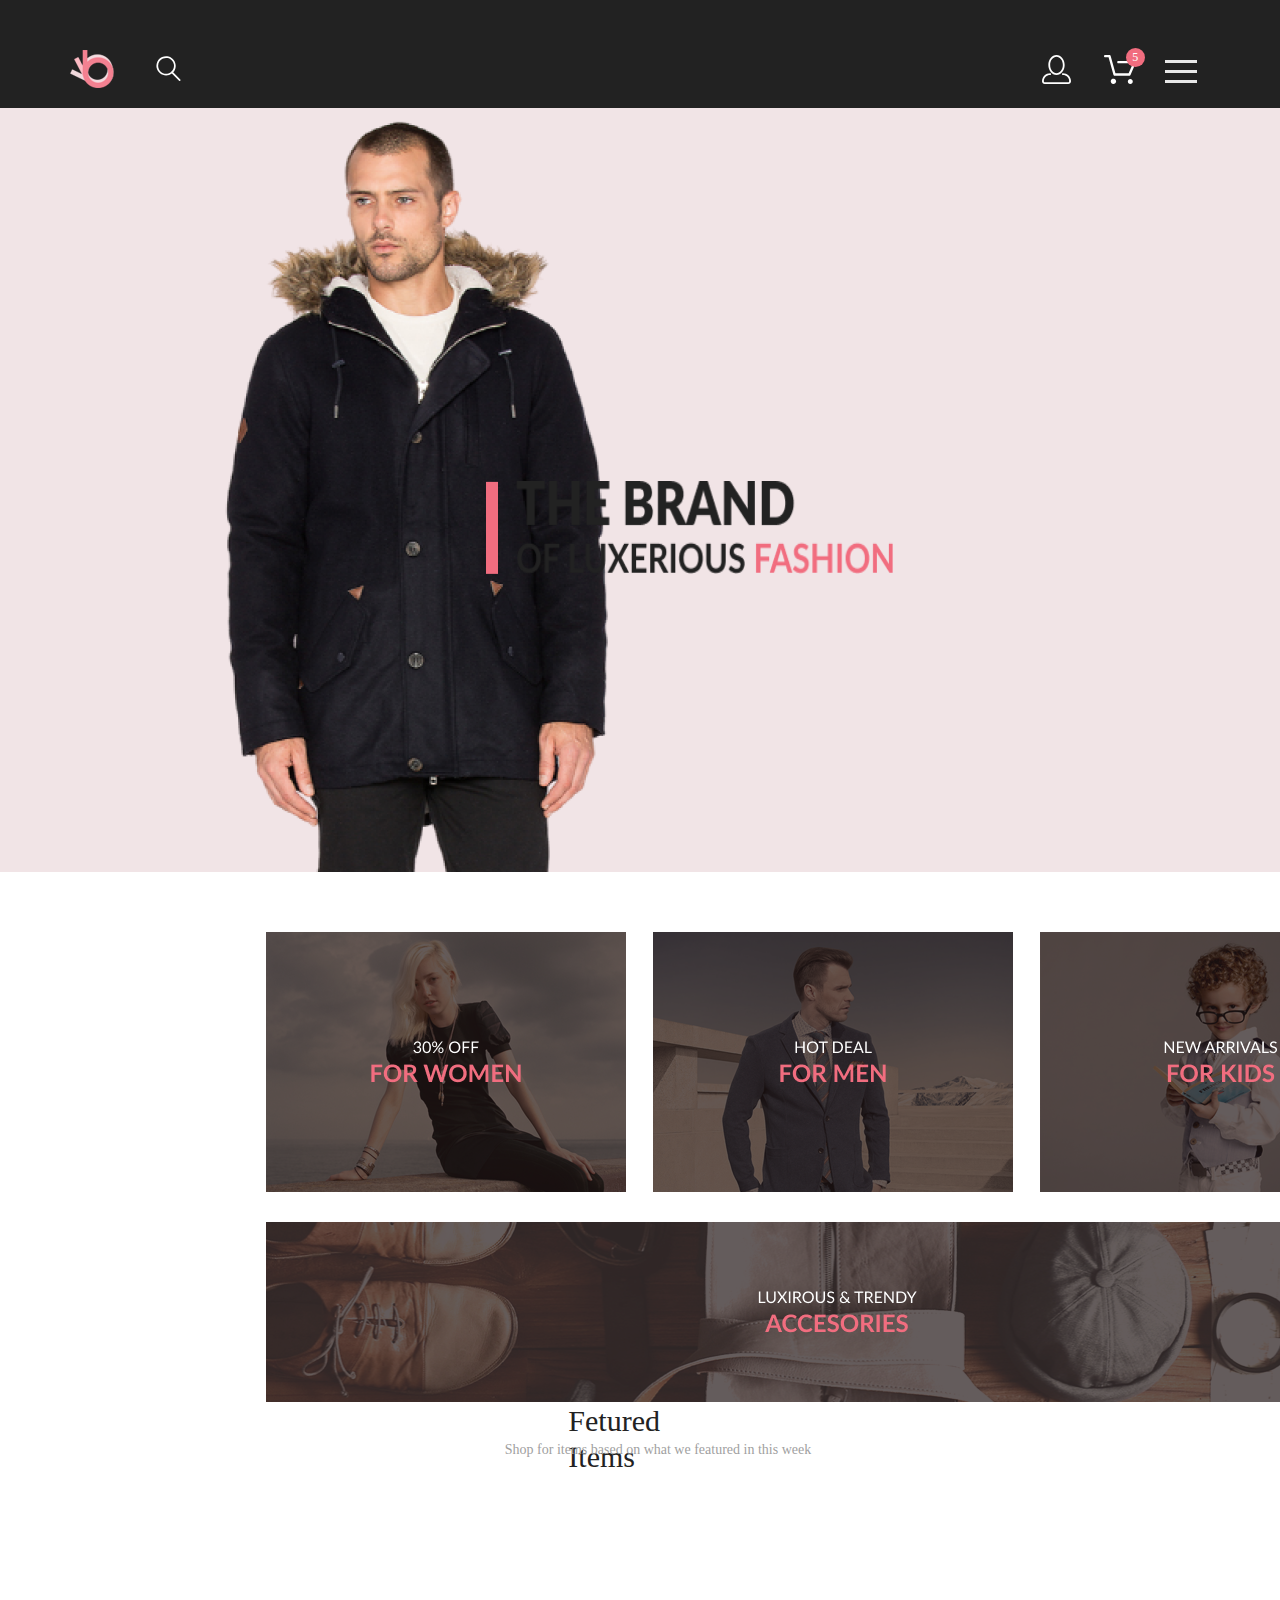
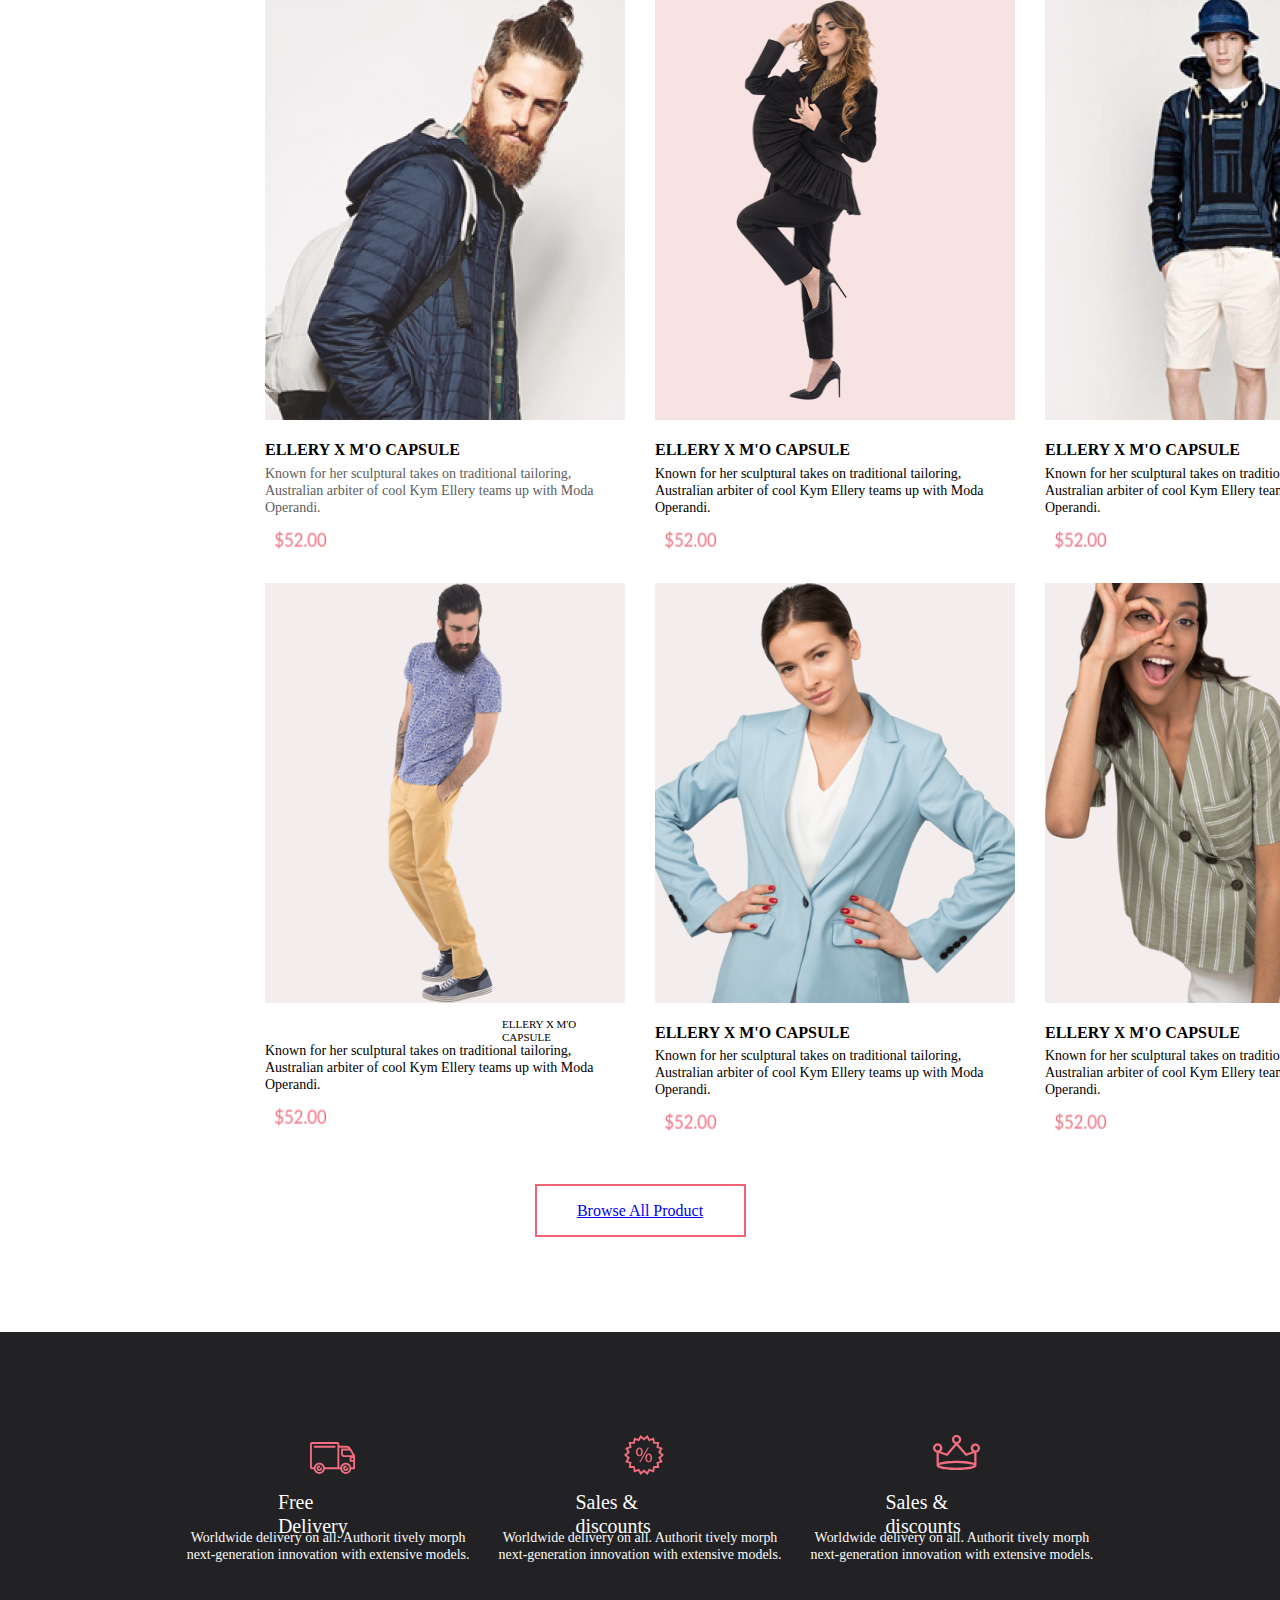
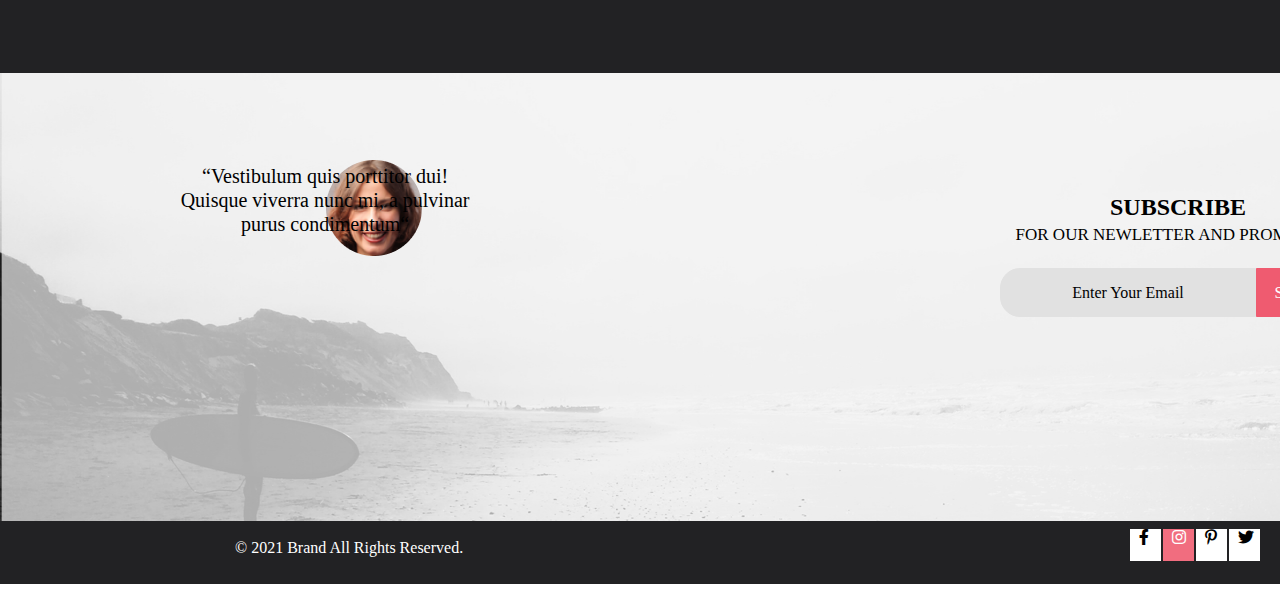
==== commit 7eff4107: "Homework for lesson No. 5" ====
--- a/index.html
+++ b/index.html
@@ -4,7 +4,7 @@
 <head>
     <meta charset="UTF-8">
     <meta name="viewport" content="width=device-width, initial-scale=1.0">
-    <title>Главная страница</title>
+    <title>Home page</title>
     <link rel="stylesheet" href="css/normalize.css">
     <link rel="stylesheet" type="text/css" href="css/all.min.css">
     <link rel="stylesheet" href="css/style.css">
@@ -13,6 +13,34 @@
 <body>
     <div class="container">
         <header class="page-header">
+            <nav>
+                <!-- бургер -->
+                <input type="checkbox" id="menu">
+                <label class="page__header_menu_button" for="menu">
+                    <span class="page__header_menu_span"></span>
+                </label>
+                <!-- всплывающее меню -->
+                <input type="checkbox" id="close_menu">
+                <ul class="page__header_menu_list">
+                    <!-- кнопка закрытия всплывающего меню -->
+                    <li class="menu__list_item">
+                        <label for="menu" class="menu__close_button">
+                            <svg class="menu__close_button_svg" width="13" height="13" viewBox="0 0 13 13"
+                                xmlns="http://www.w3.org/2000/svg">
+                                <path
+                                    d="M7.4158 6.00409L11.7158 1.71409C11.9041 1.52579 12.0099 1.27039 12.0099 1.00409C12.0099 0.73779 11.9041 0.482395 11.7158 0.294092C11.5275 0.105788 11.2721 0 11.0058 0C10.7395 0 10.4841 0.105788 10.2958 0.294092L6.0058 4.59409L1.7158 0.294092C1.52749 0.105788 1.2721 -1.9841e-09 1.0058 0C0.739497 1.9841e-09 0.484102 0.105788 0.295798 0.294092C0.107495 0.482395 0.0017066 0.73779 0.0017066 1.00409C0.0017066 1.27039 0.107495 1.52579 0.295798 1.71409L4.5958 6.00409L0.295798 10.2941C0.20207 10.3871 0.127676 10.4977 0.0769072 10.6195C0.0261385 10.7414 0 10.8721 0 11.0041C0 11.1361 0.0261385 11.2668 0.0769072 11.3887C0.127676 11.5105 0.20207 11.6211 0.295798 11.7141C0.388761 11.8078 0.499362 11.8822 0.621222 11.933C0.743081 11.9838 0.873786 12.0099 1.0058 12.0099C1.13781 12.0099 1.26852 11.9838 1.39038 11.933C1.51223 11.8822 1.62284 11.8078 1.7158 11.7141L6.0058 7.41409L10.2958 11.7141C10.3888 11.8078 10.4994 11.8822 10.6212 11.933C10.7431 11.9838 10.8738 12.0099 11.0058 12.0099C11.1378 12.0099 11.2685 11.9838 11.3904 11.933C11.5122 11.8822 11.6228 11.8078 11.7158 11.7141C11.8095 11.6211 11.8839 11.5105 11.9347 11.3887C11.9855 11.2668 12.0116 11.1361 12.0116 11.0041C12.0116 10.8721 11.9855 10.7414 11.9347 10.6195C11.8839 10.4977 11.8095 10.3871 11.7158 10.2941L7.4158 6.00409Z" />
+                            </svg>
+                        </label>
+                    </li>
+                    <li class="menu__list_item"></li>
+                    <li class="menu__list_item"></li>
+                    <li class="menu__list_item"></li>
+                    <li class="menu__list_item"></li>
+                    <li class="menu__list_item"></li>
+                    <li class="menu__list_item"></li>
+                    <li class="menu__list_item"></li>
+                </ul>
+            </nav>
             <ul class="page-header-list content-center">
                 <li>
                     <a href="index.html" class="page-header-logo">
@@ -27,13 +55,7 @@
                         </svg>
                     </button>
                 </li>
-                <li>
-                    <button class="menu-btn btn">
-                        <svg width="32" height="23" viewBox="0 0 32 23" xmlns="http://www.w3.org/2000/svg">
-                            <path d="M0 23V20.31H32V23H0ZM0 12.76V10.07H32V12.76H0ZM0 2.69V0H32V2.69H0Z" />
-                        </svg>
-                    </button>
-                </li>
+
                 <li>
                     <button class="account-btn btn">
                         <svg width="29" height="29" viewBox="0 0 29 29" xmlns="http://www.w3.org/2000/svg">
@@ -180,11 +202,33 @@
 
 
 
-            <img class="futerform" src="img/futerform.png" alt="futerform">
+
         </div>
         <div class="futertext-index">
             <a href="">“Vestibulum quis porttitor dui! Quisque viverra nunc mi, a pulvinar purus
                 condimentum“</a>
+        </div>
+        <div class="form-futer-max">
+            <div>
+                <h4 class="subscribe"><a href="" class="subscribe-header">SUBSCRIBE</a> </h4>
+                <h4 class="for-our"><a href="" class="for-our-newletter">FOR OUR NEWLETTER AND PROMOTION</a></h4>
+
+            </div>
+            <div class="form-futer">
+                <form action="#">
+                    <div class="formname-futer">
+
+                        <button class="form"><a href="" class="enter-your">Enter Your Email</a></button>
+                    </div>
+                </form>
+                <form action="#">
+                    <div class="formname-futer">
+
+                        <button class="form-subscribe"><a href="" class="subscribe-new">
+                                Subscribe</a></button>
+                    </div>
+                </form>
+            </div>
         </div>
         <div class="rights">
 
--- a/css/style.css
+++ b/css/style.css
@@ -45,6 +45,13 @@
 	height: 26px;
 }
 
+.description-cart-specifications {
+    width: 390px;
+    height: 306px;
+    box-shadow: 5px 20px 50px rgb(217, 208, 233);
+    position: relative;
+}
+
 .btn {
 	display: block;
 	background-color: transparent;
@@ -52,11 +59,118 @@
 	padding: 0;
 }
 
+.mango {
+    font-family: 'Lato';
+font-style: normal;
+font-weight: 400;
+font-size: 24px;
+line-height: 29px;
+width: 186px;
+height: 60px;
+display: block;
+margin-left: 31px;
+
+}
+
+.cost {
+color: #EF5B70;
+}
+
+.text-known-for-price {
+    display: block;
+    margin-top: 42px;
+    font-family: 'Lato';
+font-style: normal;
+font-weight: 400;
+font-size: 22px;
+line-height: 26px;
+width: 105px;
+margin-left: 35px;
+}
+
+.the-cross {
+    position: absolute;
+    left: 90.62%;
+right: 46.25%;
+top: 8.85%;
+bottom: 79.12%;
+text-decoration: none;
+}
+
+.the-cross:hover svg {
+	fill: blue;
+}
+
+.form {
+    background-color: #E1E1E1;
+    border: 1px solid #E1E1E1;
+    border-radius: 20px 0 0 20px;
+    width: 256px;
+    height: 49px;
+ 
+}
+
+.form-get-a {
+    background-color: white;
+    border: 1px solid #767676;
+}
+
+.form-subscribe {
+    width: 100px;
+    height: 49px;
+    background-color: #EF5B70;
+    border: 1px solid #EF5B70;
+    border-radius: 0 20px 20px 0;
+}
+
+.subscribe-new {
+    color: white;
+    text-decoration: none;
+}
+
+.enter-your {
+    color: black;
+    text-decoration: none;
+}
+
+.shipping-adress {
+    text-decoration: none;
+    color: #000000;
+}
+
+.form-get {
+    text-decoration: none;
+    color: #222222;
+}
+
+.formname {
+    margin-left: 129px;
+    margin-top: -20px;
+}
+
+.order-form {
+    margin: 0 0 20.5px 0;
+}
+
+.text-known-for-text {
+    display: block;
+    margin-top: 6px;
+    font-family: 'Lato';
+font-style: normal;
+font-weight: 400;
+font-size: 22px;
+line-height: 26px;
+width: 105px;
+margin-left: 35px;
+}
+
 .menu-btn {
     width: 32px;
     height: 23px;
     margin: 0 33px 0 0;
 }
+
+
 
 .account-btn {
 	width: 29px;
@@ -150,12 +264,249 @@
     position: relative;
 }
 
+.content-cart {
+    width: 100%;
+    height: 148px;
+    top: -15px;
+    background: #F8F3F4;
+    position: relative;
+    box-sizing: border-box;
+margin-bottom: 84px;
+}
+
+.content-cart-link {
+    width: 194px;
+    height: 29px;
+    margin-left: 265px;
+    padding-top: 59px;
+position: absolute;
+text-decoration: none;
+color: #F16D7F;
+font-family: 'Lato';
+font-style: normal;
+font-weight: 400;
+font-size: 24px;
+line-height: 29px;
+}
+
+.proceed-to-checkout {
+    width: 360px;
+    height: 214px;
+    background-color: #F5F3F3;;
+    margin-left: 128px;
+}
+
+.shopping-cart-button {
+    display: flex; 
+    margin-top: 22px;
+}
+
 .button-menu {
     margin-left: 11px;
 right: 80.25%;
 top: 8.65%;
 bottom: 91.04%;
 
+}
+
+.headingellery4-product {
+    font-family: 'Lato';
+font-style: normal;
+font-weight: 400;
+font-size: 13px;
+line-height: 16px;
+/* identical to box height */
+
+
+color: #000000;
+}
+
+.headingellery4 {
+    font-family: 'Lato';
+font-style: normal;
+font-weight: 400;
+font-size: 11px;
+line-height: 13px;
+width: 108px;
+color: #4A4A4A;
+padding-left: 237px;
+
+}
+
+.headingellery4-mango {
+    font-family: 'Lato';
+font-style: normal;
+font-weight: 400;
+font-size: 11px;
+line-height: 13px;
+width: 262px;
+color: #4A4A4A;
+
+}
+
+.headingellery4-grand {
+    font-family: 'Lato';
+font-style: normal;
+font-weight: 300;
+font-size: 16px;
+line-height: 19px;
+padding-left: 175px;
+color: #222222;
+}
+
+.futertext-cart {
+    position: absolute;
+    left: 13.93%;
+    right: 63.14%;
+    top: 150.78%;
+    width: 359px;
+    text-align: center;
+    height: 99px;
+    
+}
+
+.subscribe {
+    text-align: center;
+    font-family: 'Lato';
+font-style: normal;
+font-weight: 700;
+font-size: 24px;
+line-height: 29px;
+}
+
+.for-our {
+    text-align: center;
+    font-family: 'Lato';
+font-style: normal;
+font-weight: 400;
+font-size: 17px;
+line-height: 22px;
+margin-top: -30px;
+}
+
+.for-our-newletter {
+    text-decoration: none;
+    color: #000000;
+}
+
+.subscribe-header {
+    text-decoration: none;
+    color: #000000;
+}
+
+.products-btn-proceed-registration {
+    text-decoration: none;
+    color: #fff;
+}
+
+.products-btn-clear {
+    text-decoration: none;
+    color: black;
+}
+
+.btn-clear {
+    display: block;
+    width: 235px;
+    height: 50px;
+    
+    top: 370px;
+    margin: 0 auto;
+    padding: 14.5px;
+    background-color: #fff;
+    border: 1px solid #A4A4A4;
+    box-sizing: border-box;
+    color: #F26376;
+    font-style: normal;
+    
+    
+    
+    text-align: center;
+    word-break: break-all;
+    margin-top: 48.5px;
+margin-left: 265px;
+    font-family: 'Lato';
+
+font-weight: 300;
+font-size: 14px;
+line-height: 17px;
+}
+
+.btn-continue {
+    display: block;
+    width: 225px;
+    height: 50px;
+    
+    top: 370px;
+    margin: 0 auto;
+    padding: 14.5px;
+    background-color: #fff;
+    border: 1px solid #A4A4A4;
+    box-sizing: border-box;
+    color: #F26376;
+    font-style: normal;
+    
+    
+    
+    text-align: center;
+    word-break: break-all;
+    margin-top: 48.5px;
+margin-left: -552px;
+    font-family: 'Lato';
+
+font-weight: 300;
+font-size: 14px;
+line-height: 17px;
+}
+
+.products-btn-proceed {
+    display: block;
+    width: 273px;
+    height: 53px;
+ 
+    top: 370px;
+    margin: 0 auto;
+    padding: 14.5px;
+    background-color: #F26376;
+    border: 2px solid #F26376;
+    box-sizing: border-box;
+    
+    font-style: normal;
+    font-weight: 400;
+    font-size: 16px;
+    line-height: 19.2px;
+    text-align: center;
+    word-break: break-all;
+    margin-top: 48.5px;
+}
+
+.grand-total {
+    color: #222222;
+    text-decoration: none;
+}
+
+.strip {
+margin-left: 43px;
+}
+
+.futertext-cart-style {
+    font-family: 'Lato';
+    font-style: normal;
+    font-weight: 400;
+    font-size: 20px;
+    line-height: 24px;
+    text-align: center;
+    text-decoration: none;
+    color: #222224; 
+}
+
+.form-futer {
+    display: flex;
+}
+
+.form-futer-max {
+    position: absolute;
+    margin-top: -360px;
+    margin-left: 1000px;
 }
 
 .trending-now {
@@ -521,6 +872,7 @@
     
     }
     
+
     .descriptionmini {
     
         width: 360px;
@@ -534,6 +886,38 @@
         display: flex;
         flex-direction: column;
     
+    }
+
+    .description-cart {
+        width: 1140px;
+    
+        margin-left: 265px;
+        margin-top: 40px;
+        
+        display: flex;
+    }
+
+    .descriptionmini-cart-top {
+        width: 262px;  
+        height: 306px;
+        box-shadow: 5px 20px 50px rgb(217, 208, 233);
+        
+    }
+
+    .descriptionmini-cart-bottom {
+        width: 262px;  
+        height: 306px;
+    box-shadow: 5px 20px 50px rgb(217, 208, 233);
+}
+
+
+    .ellery1-cart {
+        width: 100%;
+        
+    }
+
+    .ellery4-cart {
+        width: 100%;
     }
 
 .ellerytext {
@@ -666,11 +1050,19 @@
 position: relative;
   }
 
-  .write {
+  .write-cart {
     width: 100%;
     height: 448px;
     position: relative;
-    
+    margin-top: 128.5px;
+  }
+
+  .write {
+    width: 100%;
+    height: 448px;
+    background-image: url(img/nature.jpg);
+    
+position: relative;
   }
 
   .foto-nature {
@@ -1192,4 +1584,135 @@
     color: #000000;
     
     padding-left: 9px;
-}+}
+
+/* открытие всплывающего меню */
+#menu {
+    display: none;
+  }
+  
+  #menu:checked~.page__header_menu_list {
+    visibility: visible;
+  }
+  
+  .page__header_menu_button {
+    display: flex;
+    justify-content: center;
+    align-items: center;
+    width: 32px;
+    height: 32px;
+  }
+  
+  .page__header_menu_span {
+    display: block;
+    width: 100%;
+    height: 3px;
+    left: 1165px ;
+    top: 37px;
+    background-color: #E8E8E8;
+    position: relative;
+  }
+  
+  .page__header_menu_span::before,
+  .page__header_menu_span::after {
+    content: "";
+    display: block;
+    width: 100%;
+    min-height: 3px;
+    background-color: #E8E8E8;
+    position: absolute;
+    left: 0;
+  }
+  
+  /* 
+  ==========================================
+  как сделать крестик из кнопки мобильного меню
+  
+  #menu:checked ~ .page__header_menu_button > .page__header_menu_span {
+    background-color: transparent;
+  }
+  
+  #menu:checked ~ .page__header_menu_button > .page__header_menu_span::before,
+  #menu:checked ~ .page__header_menu_button > .page__header_menu_span::after {
+    visibility: hidden;
+    background-color: red;
+    transform: rotate(45deg);
+    position: absolute;
+    top: 0;
+    bottom: 0;
+  }
+  #menu:checked ~ .page__header_menu_button > .page__header_menu_span::after {
+    transform: rotate(-45deg);
+  }
+  =================================================
+  */
+  
+  .page__header_menu_button:hover .page__header_menu_span,
+  .page__header_menu_button:hover .page__header_menu_span::before,
+  .page__header_menu_button:hover .page__header_menu_span::after {
+    background-color: #F16D7F;
+  }
+  
+  .page__header_menu_button:active .page__header_menu_span,
+  .page__header_menu_button:active .page__header_menu_span::before,
+  .page__header_menu_button:active .page__header_menu_span::after {
+    background-color: #E8E8E8;
+    transform: scale(1.1);
+  }
+  
+  
+  
+  .page__header_menu_span::before {
+    top: -10px;
+  }
+  
+  .page__header_menu_span::after {
+    bottom: -10px;
+  }
+  
+  .page__header_menu_list {
+    visibility: hidden;
+    width: 100%;
+    max-width: 232px;
+    min-height: 764px;
+    background: #FFFFFF;
+    box-shadow: 6px 4px 35px rgba(0, 0, 0, 0.21);
+    box-sizing: border-box;
+    padding: 16px 33px;
+    position: absolute;
+    right: 0;
+    top: 75px;
+    list-style-type: none;
+  
+  }
+  
+  /*закрытие всплывающего меню */
+  .menu__close_button {
+    display: block;
+    position: absolute;
+    top: 16px;
+    right: 17px;
+    width: 12px;
+    height: 12px;
+  }
+  
+  #close_menu {
+    display: none;
+  }
+  
+  #close_menu:checked~.page__header_menu_list {
+    visibility: hidden;
+  }
+  
+  .menu__close_button_svg {
+    fill: #6F6E6E;
+  }
+  
+  .menu__close_button_svg:hover {
+    fill: #F16D7F;
+  }
+  
+  .menu__close_button_svg:active {
+    fill: #6F6E6E;
+    transform: scale(1.1);
+  }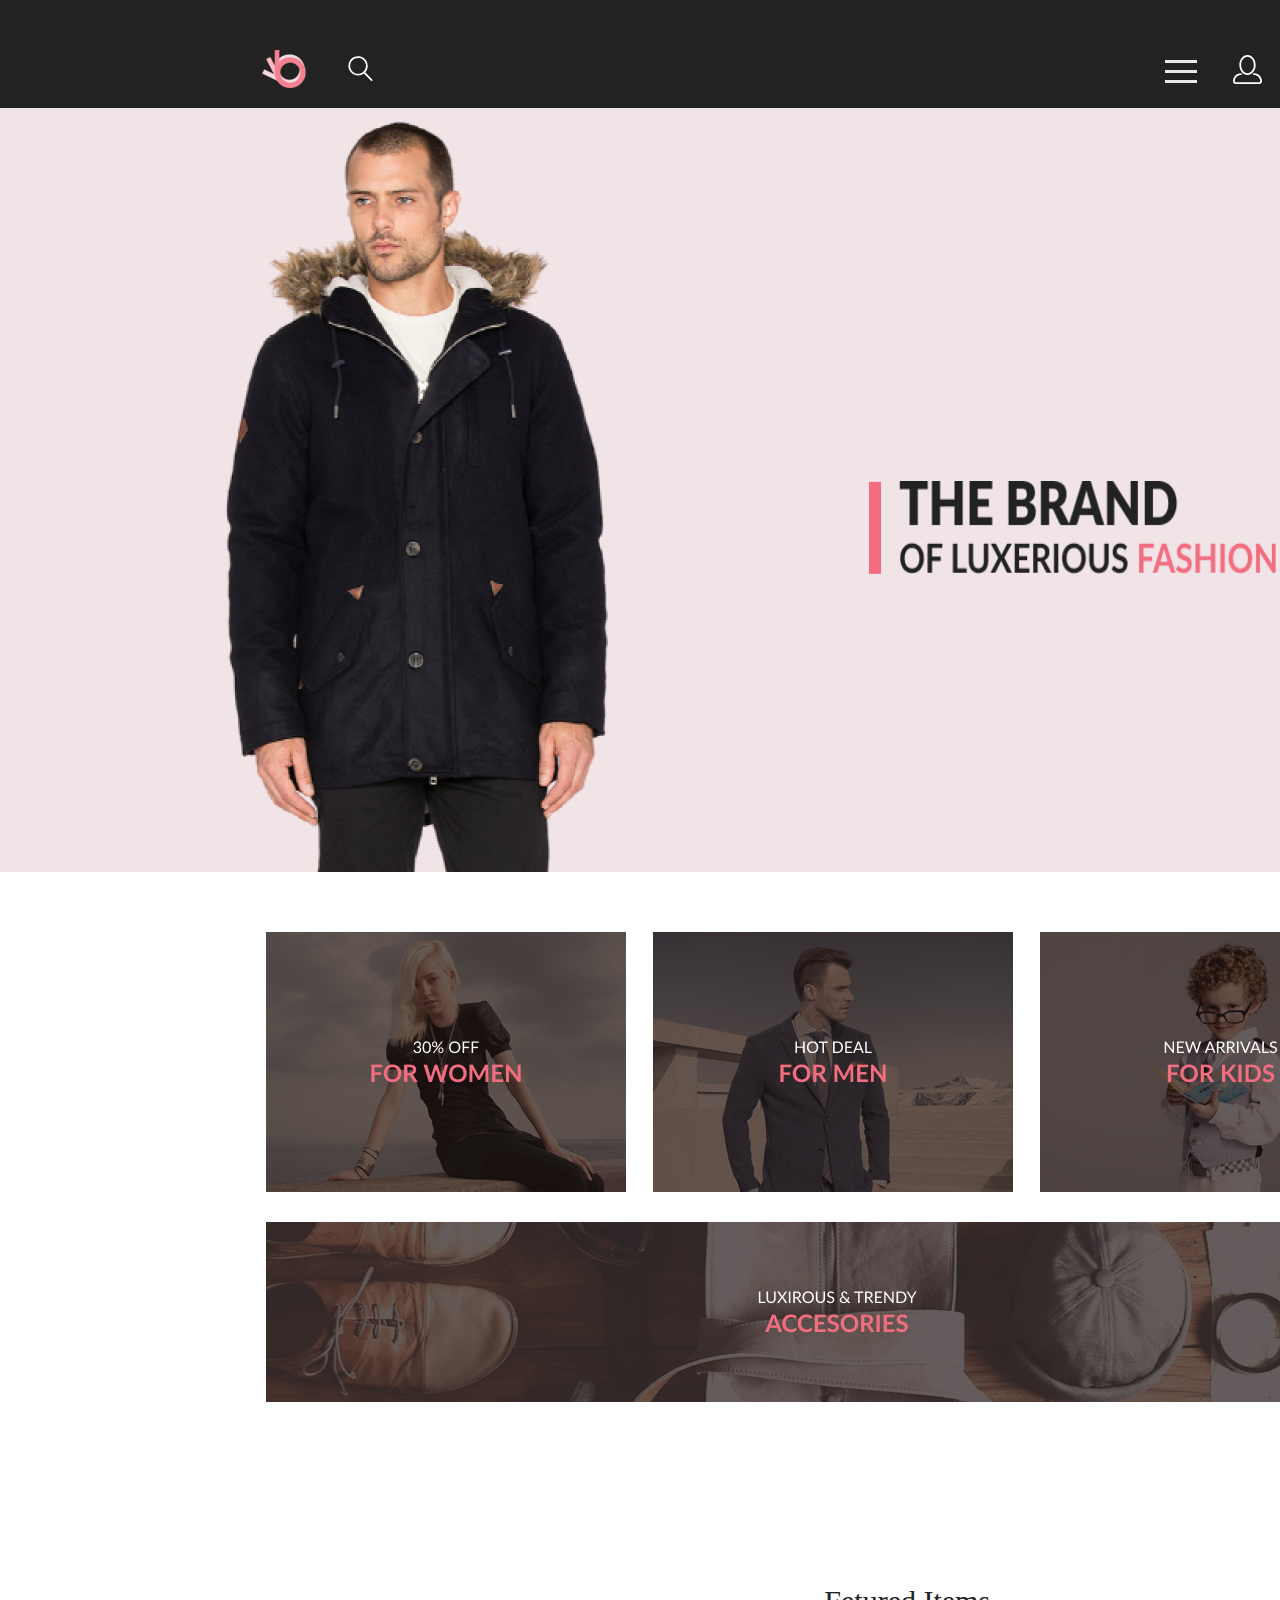
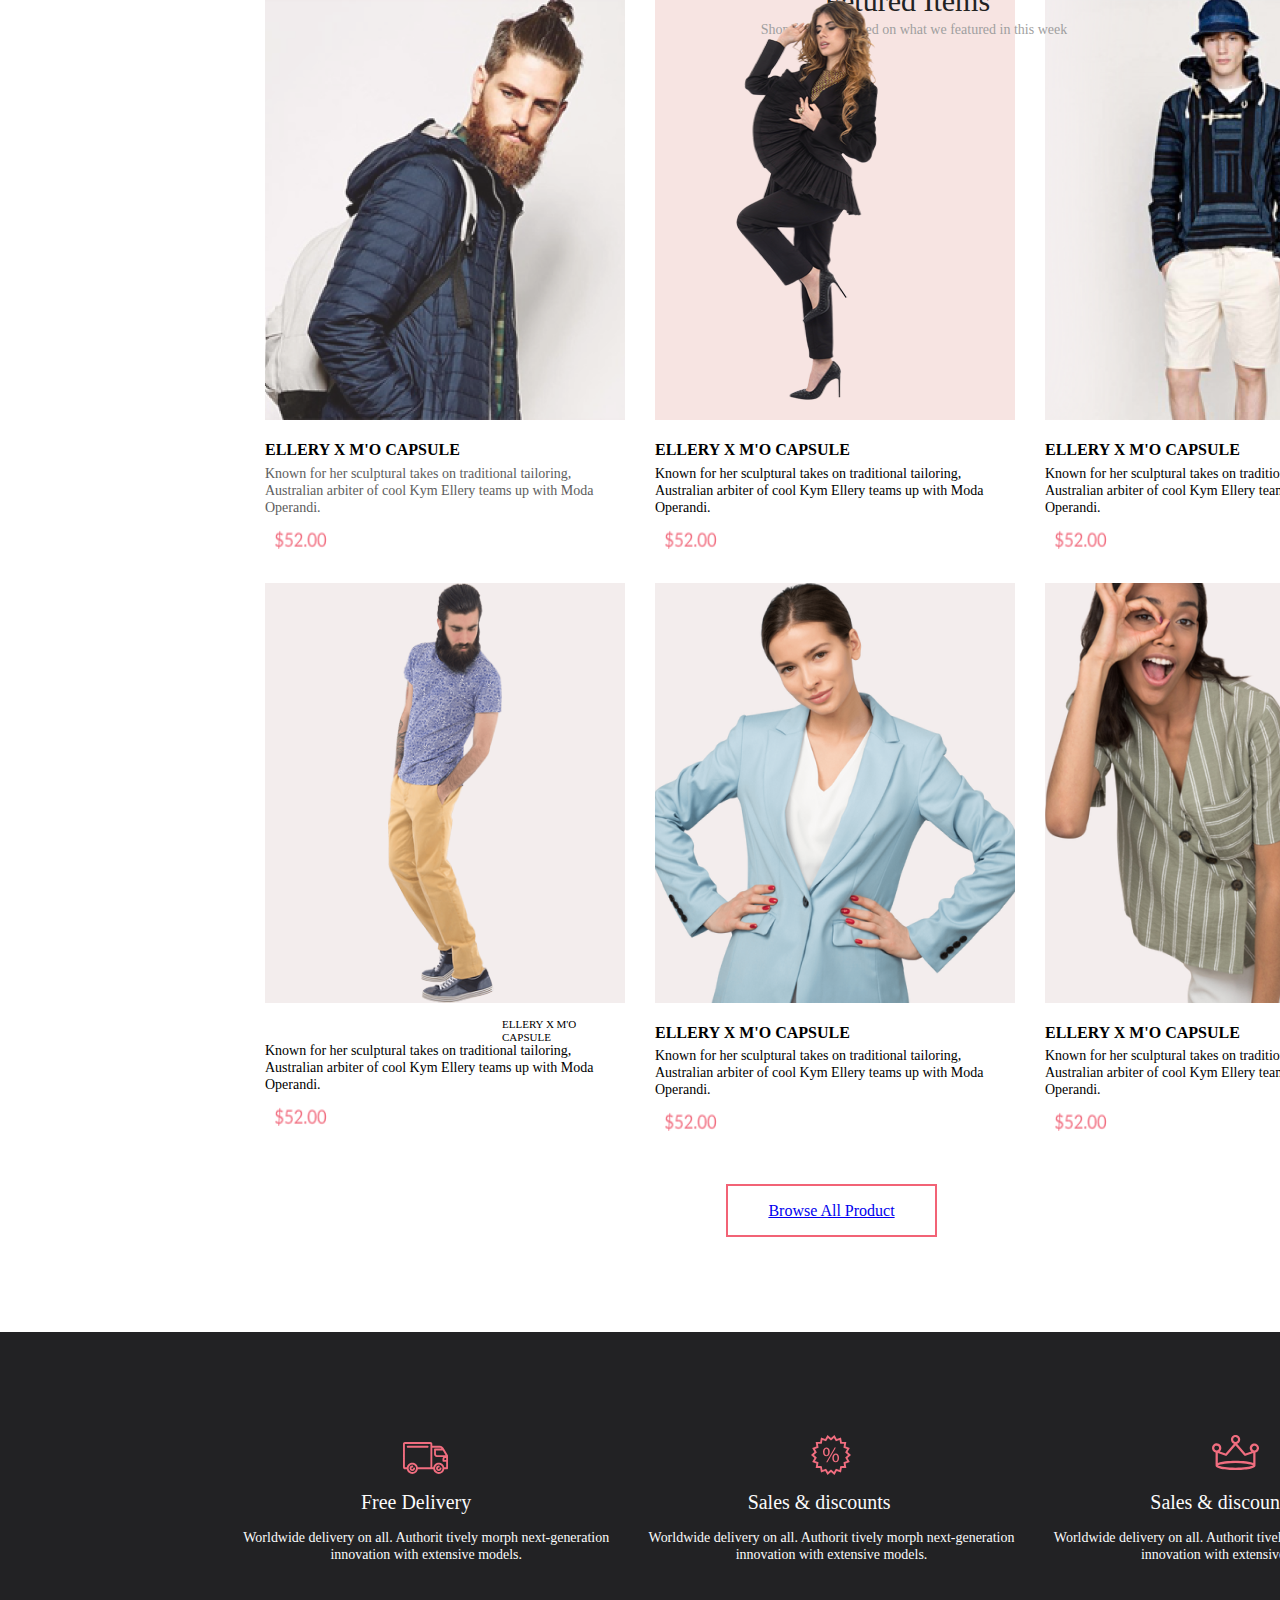
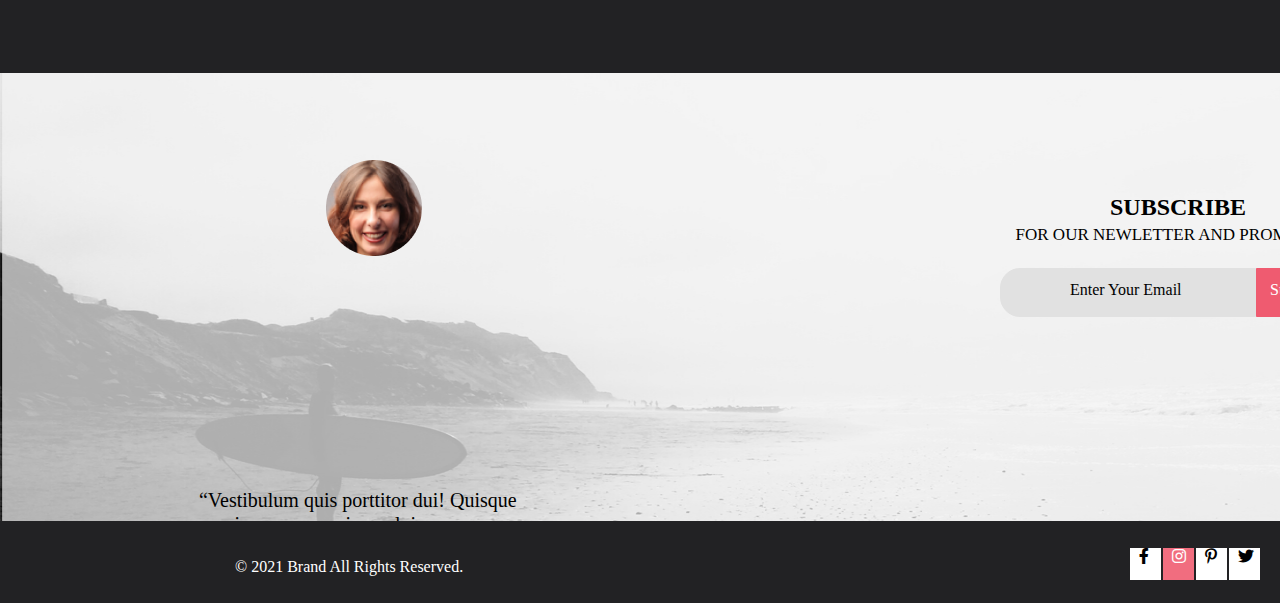
==== commit ee05fa23: "Corrected styles" ====
--- a/index.html
+++ b/index.html
@@ -218,16 +218,18 @@
                 <form action="#">
                     <div class="formname-futer">
 
-                        <button class="form"><a href="" class="enter-your">Enter Your Email</a></button>
+                        <button class="form"></button>
                     </div>
                 </form>
+                <a href="" class="enter-your-index">Enter Your Email</a>
                 <form action="#">
                     <div class="formname-futer">
 
-                        <button class="form-subscribe"><a href="" class="subscribe-new">
-                                Subscribe</a></button>
+                        <button class="form-subscribe"></button>
                     </div>
                 </form>
+                <a href="" class="subscribe-new-index">
+                    Subscribe</a>
             </div>
         </div>
         <div class="rights">
--- a/css/style.css
+++ b/css/style.css
@@ -2,10 +2,7 @@
 	margin: 0;
 }
 
-.container {
-	width: 100%;
-	margin: 0 auto;
-}
+
 
 .page-header {
 
@@ -101,19 +98,43 @@
 	fill: blue;
 }
 
+.right-shift {
+    margin-left: 135px;
+}
+
 .form {
     background-color: #E1E1E1;
     border: 1px solid #E1E1E1;
     border-radius: 20px 0 0 20px;
     width: 256px;
     height: 49px;
- 
+ position: relative;
+}
+
+.form2 {
+    background-color: #E1E1E1;
+    border: 1px solid #E1E1E1;
+    border-radius: 20px 0 0 20px;
+    width: 256px;
+    height: 49px;
+ position: relative;
 }
 
 .form-get-a {
     background-color: white;
     border: 1px solid #767676;
 }
+
+.form-subscribe2 {
+    width: 100px;
+    height: 49px;
+    background-color: #EF5B70;
+    border: 1px solid #EF5B70;
+    border-radius: 0 20px 20px 0;
+    position: relative;
+}
+
+
 
 .form-subscribe {
     width: 100px;
@@ -121,16 +142,100 @@
     background-color: #EF5B70;
     border: 1px solid #EF5B70;
     border-radius: 0 20px 20px 0;
+    position: relative;
+}
+
+.subscribe-new2 {
+    color: white;
+    text-decoration: none;
+    position: absolute;
+    top: 123px;
+    right: 20px;
+}
+
+.subscribe-new-product {
+    color: white;
+    text-decoration: none;
+    position: absolute;
+    left: 270px;
+    top: 120px;
+}
+
+.subscribe-new-catalog {
+    color: white;
+    text-decoration: none;
+    position: absolute;
+    left: 270px;
+    top: 120px;
+}
+
+.subscribe-new-index {
+    color: white;
+    text-decoration: none;
+    position: absolute;
+    left: 270px;
+    top: 120px;
+}
+
+.subscribe-new-cart {
+    color: white;
+    text-decoration: none;
+    position: absolute;
+    left: 270px;
+    top: 120px;
 }
 
 .subscribe-new {
     color: white;
     text-decoration: none;
+   
+
 }
 
 .enter-your {
     color: black;
     text-decoration: none;
+    
+}
+
+.enter-your-product {
+    color: black;
+    text-decoration: none;
+    position: absolute;
+    left: 70px;
+    top: 120px;
+}
+
+.enter-your-catalog {
+    color: black;
+    text-decoration: none;
+    position: absolute;
+    left: 70px;
+    top: 120px;
+}
+
+.enter-your-index {
+    color: black;
+    text-decoration: none;
+    position: absolute;
+    left: 70px;
+    top: 120px;
+}
+
+.enter-your-cart {
+    color: black;
+    text-decoration: none;
+    position: absolute;
+    left: 70px;
+    top: 120px;
+}
+
+.enter-your2 {
+    color: black;
+    text-decoration: none;
+    position: absolute;
+    top: 123px;
+    right: 170px; 
 }
 
 .shipping-adress {
@@ -296,9 +401,53 @@
     margin-left: 128px;
 }
 
+.proceed-to-checkout-registration {
+    width: 680px;
+    height: 250px; 
+    margin-left: 128px;
+}
+
 .shopping-cart-button {
     display: flex; 
     margin-top: 22px;
+}
+
+.headingellery4-registration {
+    font-family: 'Lato';
+font-style: normal;
+
+
+width: 500px;
+color: #4A4A4A;
+padding-left: 237px; 
+font-family: 'Lato';
+font-style: normal;
+font-weight: 300;
+font-size: 24px;
+line-height: 29px;
+}
+
+
+.futertext-registration-style {
+    font-family: 'Lato';
+    font-style: normal;
+    font-weight: 400;
+    font-size: 20px;
+    line-height: 24px;
+    text-align: center;
+    text-decoration: none;
+    color: #222224; 
+    
+}
+
+.futertext-registration {
+    position: absolute;
+    left: 13.93%;
+    right: 63.14%;
+    top: 99.78%;
+    width: 359px;
+    text-align: center;
+    height: 99px;  
 }
 
 .button-menu {
@@ -333,6 +482,59 @@
 
 }
 
+.headingellery4-registration {
+    width: 700px;
+    height: 29px;
+    font-family: 'Lato';
+font-style: normal;
+font-weight: 300;
+font-size: 24px;
+line-height: 29px;
+/* identical to box height */
+
+
+color: #000000;
+
+    padding-left: 170px; 
+}
+
+.register {
+    position: relative;
+    top: -65px;
+    left: -100px;
+
+}
+
+.check-mark1 {
+    position: absolute;
+    left: 260px;
+    top: 189px;
+}
+
+.check-mark2 {
+    position: absolute;
+    left: 260px;
+    top: 250px;
+}
+
+.check-mark3 {
+    position: absolute;
+    left: 260px;
+    top: 310px;
+}
+
+.check-mark4 {
+    position: absolute;
+    left: 260px;
+    top: 370px;
+}
+
+.check-mark5 {
+    position: absolute;
+    left: 260px;
+    top: 430px;
+}
+
 .headingellery4-mango {
     font-family: 'Lato';
 font-style: normal;
@@ -354,11 +556,25 @@
 color: #222222;
 }
 
+.headingellery4-get {
+    font-family: 'Lato';
+    font-style: normal;
+    font-weight: 300;
+    font-size: 24px;
+    line-height: 29px;
+    /* identical to box height */
+    width: 652px;
+    height: 58px;
+    padding-left: 171px;
+    color: #000000;
+
+}
+
 .futertext-cart {
     position: absolute;
     left: 13.93%;
     right: 63.14%;
-    top: 150.78%;
+    top: 155.78%;
     width: 359px;
     text-align: center;
     height: 99px;
@@ -397,6 +613,14 @@
 .products-btn-proceed-registration {
     text-decoration: none;
     color: #fff;
+}
+
+.btn-registration {
+    text-decoration: none;
+    color: #fff;
+    position: absolute;
+    top: 685px;
+    left: 310px;
 }
 
 .products-btn-clear {
@@ -477,6 +701,33 @@
     text-align: center;
     word-break: break-all;
     margin-top: 48.5px;
+}
+
+.products-btn-registration{
+    display: block;
+    width: 167px;
+    height: 50px;
+ position: relative;
+    
+    margin-left: 130px;
+    padding: 14.5px;
+    background-color: #F26376;
+    border: 2px solid #F26376;
+    box-sizing: border-box;
+    
+    font-style: normal;
+    font-weight: 400;
+    font-size: 16px;
+    line-height: 19.2px;
+    text-align: center;
+    word-break: break-all;
+    margin-top: 48.5px;
+}
+
+.arrown {
+    position: absolute;
+left: 400px;
+top: 689px;
 }
 
 .grand-total {
@@ -1276,8 +1527,8 @@
     position: absolute;
     left: 13.93%;
     right: 63.14%;
-    top: 373.78%;
-    
+    top: 379.78%;
+    width: 410px;
    
    
     font-family: 'Lato';
@@ -1396,6 +1647,12 @@
     
 }
 
+.fields-for-recording {
+    display: flex;
+    margin-left: 140px;
+  
+}
+
 .women-collection {
     color: #EF5B70;
     text-decoration: none;
@@ -1407,9 +1664,28 @@
     text-decoration: none;
 }
 
+.text-please {
+    width: 359px;
+    height: 32px;
+    margin-left: 130px;
+}
+
 .compellingly-actualize {
     color: #000000;
     text-decoration: none;
+    font-family: 'Lato';
+font-style: normal;
+font-weight: 300;
+font-size: 14px;
+line-height: 17px;
+text-align: center;
+
+color: #5E5E5E;
+
+}
+
+.button-radio {
+    margin-left: 130px;
 }
 
 .money {
@@ -1715,4 +1991,701 @@
   .menu__close_button_svg:active {
     fill: #6F6E6E;
     transform: scale(1.1);
-  }+  }
+
+  .container {
+	width: 1663px;
+	margin: 0 auto;
+}
+
+
+
+
+@media (max-width: 1140px) {
+    .container {
+        width: 1663px;
+       
+   
+}
+
+.futertext-cart {
+    position: absolute;
+    left: 33.93%;
+    
+    top: 175.78%;
+    width: 359px;
+    text-align: center;
+    height: 99px;
+    
+}
+.futertext-catalog {
+    position: absolute;
+    left: 13.93%;
+   
+    top: 319.78%;
+    
+   width: 359px;
+   height: 99px;
+    font-family: 'Lato';
+    font-style: normal;
+    font-weight: 400;
+    font-size: 20px;
+    line-height: 24px;
+    text-align: center;
+    
+    color: #222224;
+ }
+
+ .basement-black-stripe {
+    width: 100%;
+}
+.futertext  {
+    position: absolute;
+    left: 13.93%;
+    
+    top: 310.78%;
+    
+   
+    width: 359.45px;
+    height: 99px;
+    font-family: 'Lato';
+    font-style: normal;
+    font-weight: 400;
+    font-size: 20px;
+    line-height: 24px;
+    text-align: center;
+    
+    color: #222224;
+    
+ }
+ .futertext-registration {
+    position: absolute;
+    left: 13.93%;
+    right: 63.14%;
+    top: 107.78%;
+    width: 359px;
+    text-align: center;
+    height: 99px;  
+}
+.futertext-index {
+    position: absolute;
+    left: 13.93%;
+    right: 63.14%;
+    top: 409.78%;
+    width: 359px;
+   height: 99px;
+   
+    font-family: 'Lato';
+    font-style: normal;
+    font-weight: 400;
+    font-size: 20px;
+    line-height: 24px;
+    text-align: center;
+    
+    color: #222224;
+    
+ }
+ .heading {
+    position: absolute;
+    left: 64.4%;
+    right: 44.23%;
+    top: 172.5%;
+    bottom: 60.66%;
+    font-family: 'Lato';
+    font-style: normal;
+    font-weight: 400;
+    font-size: 30px;
+    line-height: 36px;
+    color: #222222; 
+    width: 182px; 
+}
+
+.text {
+    position: absolute;
+    left: 59.44%;
+   
+    top: 178.5%;
+    bottom: 60.06%;
+   
+    font-family: 'Lato';
+    font-style: normal;
+    font-weight: 400;
+    font-size: 14px;
+    line-height: 17px;  
+    color: #9F9F9F;
+    
+    
+}
+}
+
+@media (max-width: 1024px) {
+    .container {
+        width: 1663px;
+    }
+    .futertext-cart {
+        position: absolute;
+        left: 33.93%;
+        
+        top: 175.78%;
+        width: 359px;
+        text-align: center;
+        height: 99px;
+        
+    }
+    .futertext-catalog {
+        position: absolute;
+        left: 13.93%;
+    
+        top: 319.78%;
+        
+       width: 359px;
+       height: 99px;
+        font-family: 'Lato';
+        font-style: normal;
+        font-weight: 400;
+        font-size: 20px;
+        line-height: 24px;
+        text-align: center;
+        
+        color: #222224;
+     }  
+
+     .basement-black-stripe {
+        width: 100%;
+    }
+    .futertext  {
+        position: absolute;
+        left: 13.93%;
+        
+        top: 310.78%;
+        
+       
+        width: 359.45px;
+        height: 99px;
+        font-family: 'Lato';
+        font-style: normal;
+        font-weight: 400;
+        font-size: 20px;
+        line-height: 24px;
+        text-align: center;
+        
+        color: #222224;
+        
+     }
+     .futertext-registration {
+        position: absolute;
+        left: 13.93%;
+        right: 63.14%;
+        top: 105.78%;
+        width: 359px;
+        text-align: center;
+        height: 99px;  
+    } 
+    .futertext-index {
+        position: absolute;
+        left: 13.93%;
+        right: 63.14%;
+        top: 409.78%;
+        width: 359px;
+       height: 99px;
+       
+        font-family: 'Lato';
+        font-style: normal;
+        font-weight: 400;
+        font-size: 20px;
+        line-height: 24px;
+        text-align: center;
+        
+        color: #222224;
+        
+     }
+     .heading {
+        position: absolute;
+        left: 64.4%;
+        right: 44.23%;
+        top: 172.5%;
+        bottom: 60.66%;
+        font-family: 'Lato';
+        font-style: normal;
+        font-weight: 400;
+        font-size: 30px;
+        line-height: 36px;
+        color: #222222; 
+        width: 182px; 
+    }
+    
+    .text {
+        position: absolute;
+        left: 59.44%;
+       
+        top: 178.5%;
+        bottom: 60.06%;
+       
+        font-family: 'Lato';
+        font-style: normal;
+        font-weight: 400;
+        font-size: 14px;
+        line-height: 17px;  
+        color: #9F9F9F;
+        
+        
+    }
+}
+
+
+@media (max-width: 768px) {
+    .container {
+        width: 1663px;
+    }
+    .futertext-cart {
+        position: absolute;
+        left: 33.93%;
+       
+        top: 175.78%;
+        width: 359px;
+        text-align: center;
+        height: 99px;
+        
+    }
+    .futertext-catalog {
+        position: absolute;
+        left: 13.93%;
+        
+        top: 319.78%;
+        
+       width: 359px;
+       height: 99px;
+        font-family: 'Lato';
+        font-style: normal;
+        font-weight: 400;
+        font-size: 20px;
+        line-height: 24px;
+        text-align: center;
+        
+        color: #222224;
+     }
+     .basement-black-stripe {
+        width: 100%;
+    }
+    .futertext  {
+        position: absolute;
+        left: 13.93%;
+        
+        top: 310.78%;
+        
+       
+        width: 359.45px;
+        height: 99px;
+        font-family: 'Lato';
+        font-style: normal;
+        font-weight: 400;
+        font-size: 20px;
+        line-height: 24px;
+        text-align: center;
+        
+        color: #222224;
+        
+     }
+     .futertext-registration {
+        position: absolute;
+        left: 13.93%;
+        right: 63.14%;
+        top: 107.78%;
+        width: 359px;
+        text-align: center;
+        height: 99px;  
+    }
+    .futertext-index {
+        position: absolute;
+        left: 13.93%;
+        right: 63.14%;
+        top: 409.78%;
+        width: 359px;
+       height: 99px;
+       
+        font-family: 'Lato';
+        font-style: normal;
+        font-weight: 400;
+        font-size: 20px;
+        line-height: 24px;
+        text-align: center;
+        
+        color: #222224;
+        
+     }
+     .heading {
+        position: absolute;
+        left: 64.4%;
+        right: 44.23%;
+        top: 172.5%;
+        bottom: 60.66%;
+        font-family: 'Lato';
+        font-style: normal;
+        font-weight: 400;
+        font-size: 30px;
+        line-height: 36px;
+        color: #222222;  
+        width: 182px; 
+    }
+    
+    .text {
+        position: absolute;
+        left: 59.44%;
+       
+        top: 178.5%;
+        bottom: 60.06%;
+       
+        font-family: 'Lato';
+        font-style: normal;
+        font-weight: 400;
+        font-size: 14px;
+        line-height: 17px;  
+        color: #9F9F9F;
+        
+        
+    }
+}
+
+
+@media (max-width: 1024px) {
+    .container {
+        width: 1663px;
+    }
+    .futertext-cart {
+        position: absolute;
+        left: 33.93%;
+        
+        top: 175.78%;
+        width: 359px;
+        text-align: center;
+        height: 99px;
+        
+    }
+    .futertext-catalog {
+        position: absolute;
+        left: 13.93%;
+      
+        top: 319.78%;
+        width: 359px;
+       height: 99px;
+       
+        font-family: 'Lato';
+        font-style: normal;
+        font-weight: 400;
+        font-size: 20px;
+        line-height: 24px;
+        text-align: center;
+        
+        color: #222224;
+     } 
+     .basement-black-stripe {
+        width: 100%;
+    }
+    .futertext  {
+        position: absolute;
+        left: 13.93%;
+        
+        top: 310.78%;
+        
+       
+        width: 359.45px;
+        height: 99px;
+        font-family: 'Lato';
+        font-style: normal;
+        font-weight: 400;
+        font-size: 20px;
+        line-height: 24px;
+        text-align: center;
+        
+        color: #222224;
+        
+     }
+     .futertext-registration {
+        position: absolute;
+        left: 13.93%;
+        right: 63.14%;
+        top: 107.78%;
+        width: 359px;
+        text-align: center;
+        height: 99px;  
+    }
+    .futertext-index {
+        position: absolute;
+        left: 13.93%;
+        right: 63.14%;
+        top: 409.78%;
+        width: 359px;
+       height: 99px;
+       
+        font-family: 'Lato';
+        font-style: normal;
+        font-weight: 400;
+        font-size: 20px;
+        line-height: 24px;
+        text-align: center;
+        
+        color: #222224;
+        
+     }
+     .heading {
+        position: absolute;
+        left: 64.4%;
+        right: 44.23%;
+        top: 172.5%;
+        bottom: 60.66%;
+        font-family: 'Lato';
+        font-style: normal;
+        font-weight: 400;
+        font-size: 30px;
+        line-height: 36px;
+        color: #222222; 
+        width: 182px; 
+    }
+    
+    .text {
+        position: absolute;
+        left: 59.44%;
+       
+        top: 178.5%;
+        bottom: 60.06%;
+       
+        font-family: 'Lato';
+        font-style: normal;
+        font-weight: 400;
+        font-size: 14px;
+        line-height: 17px;  
+        color: #9F9F9F;
+        
+        
+    }
+}
+
+@media (max-width: 375px) {
+    .container {
+        width: 1663px;
+    }
+    .futertext-cart {
+        position: absolute;
+        left: 33.93%;
+        
+        top: 175.78%;
+        width: 359px;
+        text-align: center;
+        height: 99px;
+        
+    }
+    .futertext-catalog {
+        position: absolute;
+        left: 13.93%;
+        
+        top: 319.78%;
+        width: 359px;
+       height: 99px;
+       
+        font-family: 'Lato';
+        font-style: normal;
+        font-weight: 400;
+        font-size: 20px;
+        line-height: 24px;
+        text-align: center;
+        
+        color: #222224;
+     } 
+     .basement-black-stripe {
+        width: 100%;
+    }
+    .futertext  {
+        position: absolute;
+        left: 13.93%;
+        
+        top: 310.78%;
+        
+       
+       
+        font-family: 'Lato';
+        font-style: normal;
+        font-weight: 400;
+        font-size: 20px;
+        line-height: 24px;
+        text-align: center;
+        
+        color: #222224;
+        width: 359.45px;
+    height: 99px;
+     }
+     .futertext-registration {
+        position: absolute;
+        left: 13.93%;
+        right: 63.14%;
+        top: 107.78%;
+        width: 359px;
+        text-align: center;
+        height: 99px;  
+    }
+    .futertext-index {
+        position: absolute;
+        left: 13.93%;
+        right: 63.14%;
+        top: 409.78%;
+        width: 359px;
+       height: 99px;
+       
+        font-family: 'Lato';
+        font-style: normal;
+        font-weight: 400;
+        font-size: 20px;
+        line-height: 24px;
+        text-align: center;
+        
+        color: #222224;
+        
+     }
+     .heading {
+        position: absolute;
+        left: 64.4%;
+        right: 44.23%;
+        top: 172.5%;
+        bottom: 60.66%;
+        font-family: 'Lato';
+        font-style: normal;
+        font-weight: 400;
+        font-size: 30px;
+        line-height: 36px;
+        color: #222222;  
+        width: 182px; 
+    }
+    
+    .text {
+        position: absolute;
+        left: 59.44%;
+       
+        top: 178.5%;
+        bottom: 60.06%;
+       
+        font-family: 'Lato';
+        font-style: normal;
+        font-weight: 400;
+        font-size: 14px;
+        line-height: 17px;  
+        color: #9F9F9F;
+        
+        
+    }
+}
+
+@media (max-width: 1630px) {
+    .container {
+        width: 1663px;
+       
+   
+}
+.basement-black-stripe {
+    width: 100%;
+}
+
+.futertext-cart {
+    position: absolute;
+    left: 33.93%;
+    
+    top: 175.78%;
+    width: 359px;
+    text-align: center;
+    height: 99px;
+    
+}
+.futertext-catalog {
+    position: absolute;
+    left: 13.93%;
+    
+    top: 319.78%;
+    width: 359px;
+   height: 99px;
+   
+    font-family: 'Lato';
+    font-style: normal;
+    font-weight: 400;
+    font-size: 20px;
+    line-height: 24px;
+    text-align: center;
+    
+    color: #222224;
+ } 
+
+ .futertext  {
+    position: absolute;
+    left: 13.93%;
+    
+    top: 310.78%;
+    width: 359.45px;
+    height: 99px;
+   
+   
+    font-family: 'Lato';
+    font-style: normal;
+    font-weight: 400;
+    font-size: 20px;
+    line-height: 24px;
+    text-align: center;
+    
+    color: #222224;
+    
+ }
+ .futertext-registration {
+    position: absolute;
+    left: 13.93%;
+    right: 63.14%;
+    top: 107.78%;
+    width: 359px;
+    text-align: center;
+    height: 99px;  
+}
+.futertext-index {
+    position: absolute;
+    left: 13.93%;
+    right: 63.14%;
+    top: 409.78%;
+    width: 359px;
+   height: 99px;
+   
+    font-family: 'Lato';
+    font-style: normal;
+    font-weight: 400;
+    font-size: 20px;
+    line-height: 24px;
+    text-align: center;
+    
+    color: #222224;
+    
+ }
+ .heading {
+    position: absolute;
+    left: 64.4%;
+    right: 44.23%;
+    top: 172.5%;
+    bottom: 60.66%;
+    font-family: 'Lato';
+    font-style: normal;
+    font-weight: 400;
+    font-size: 30px;
+    line-height: 36px;
+    color: #222222; 
+    width: 182px; 
+}
+
+.text {
+    position: absolute;
+    left: 59.44%;
+   
+    top: 178.5%;
+    bottom: 60.06%;
+   
+    font-family: 'Lato';
+    font-style: normal;
+    font-weight: 400;
+    font-size: 14px;
+    line-height: 17px;  
+    color: #9F9F9F;
+    
+    
+}
+}